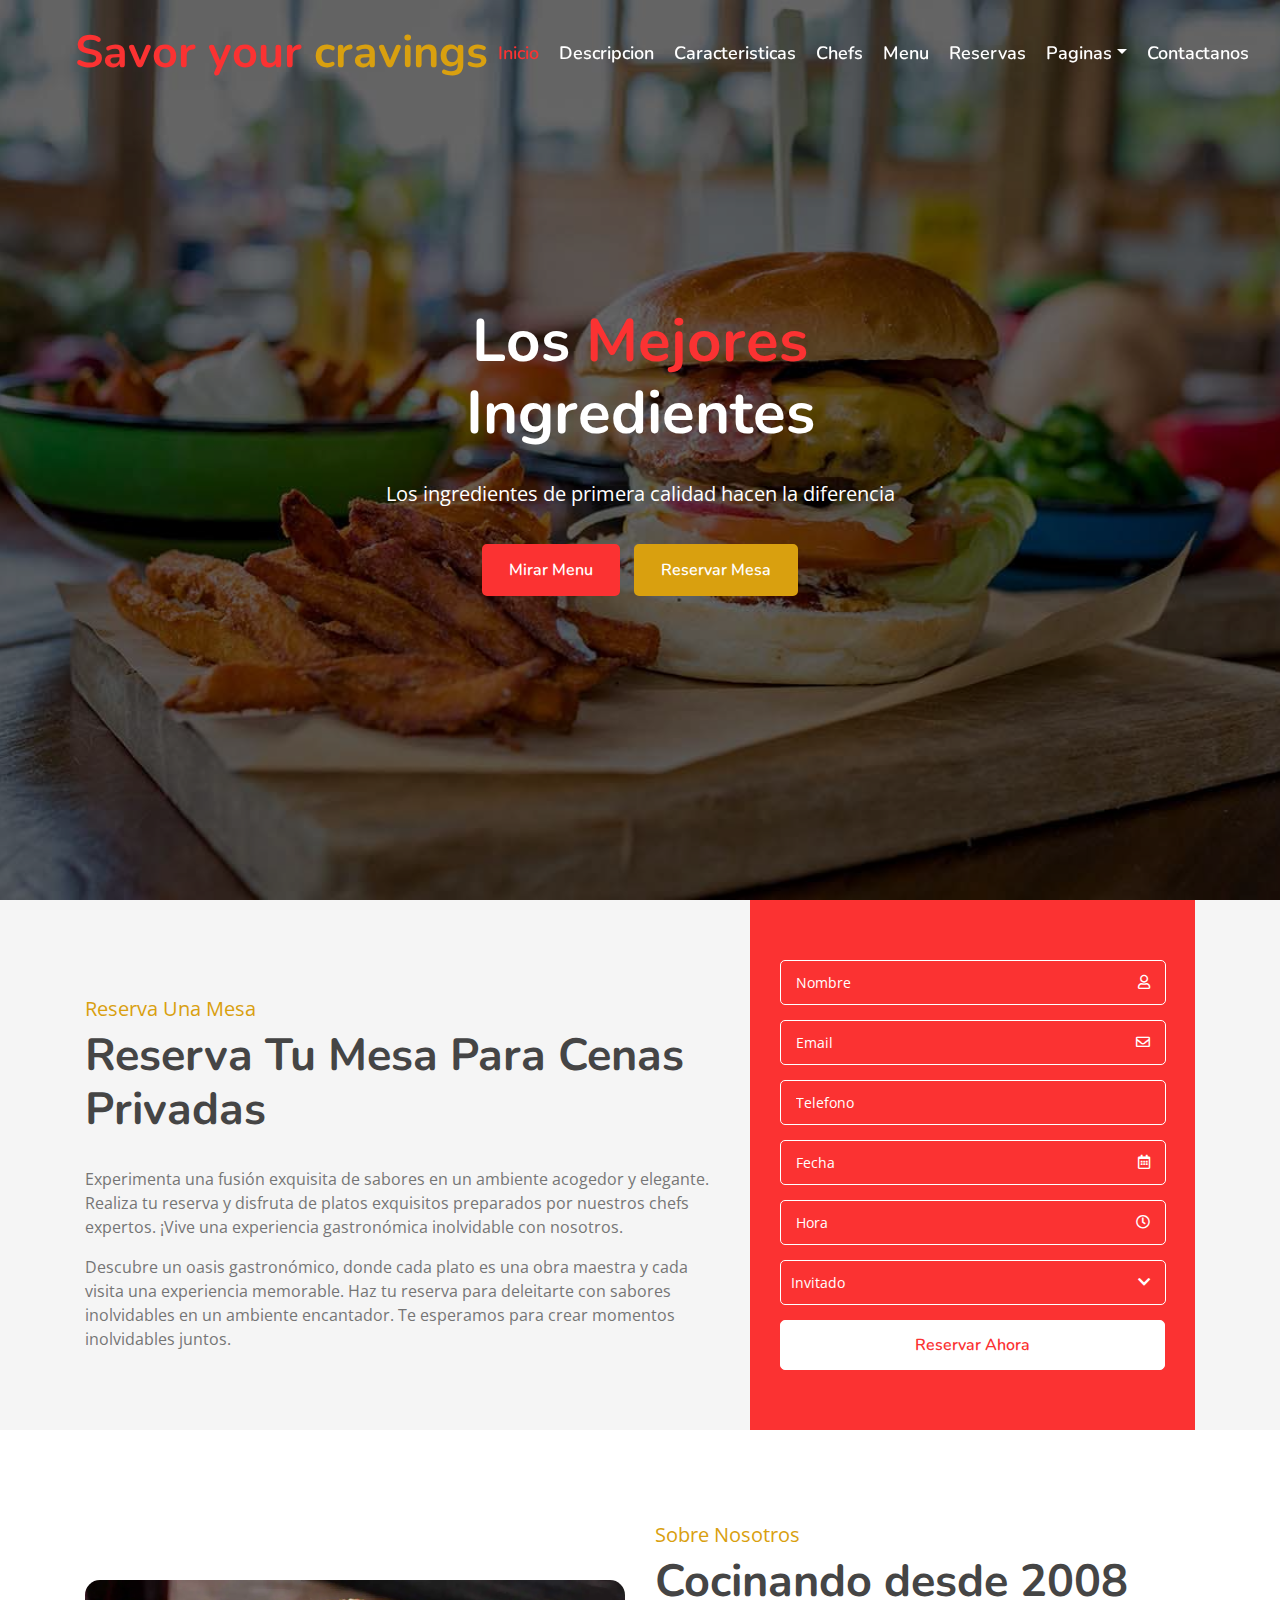
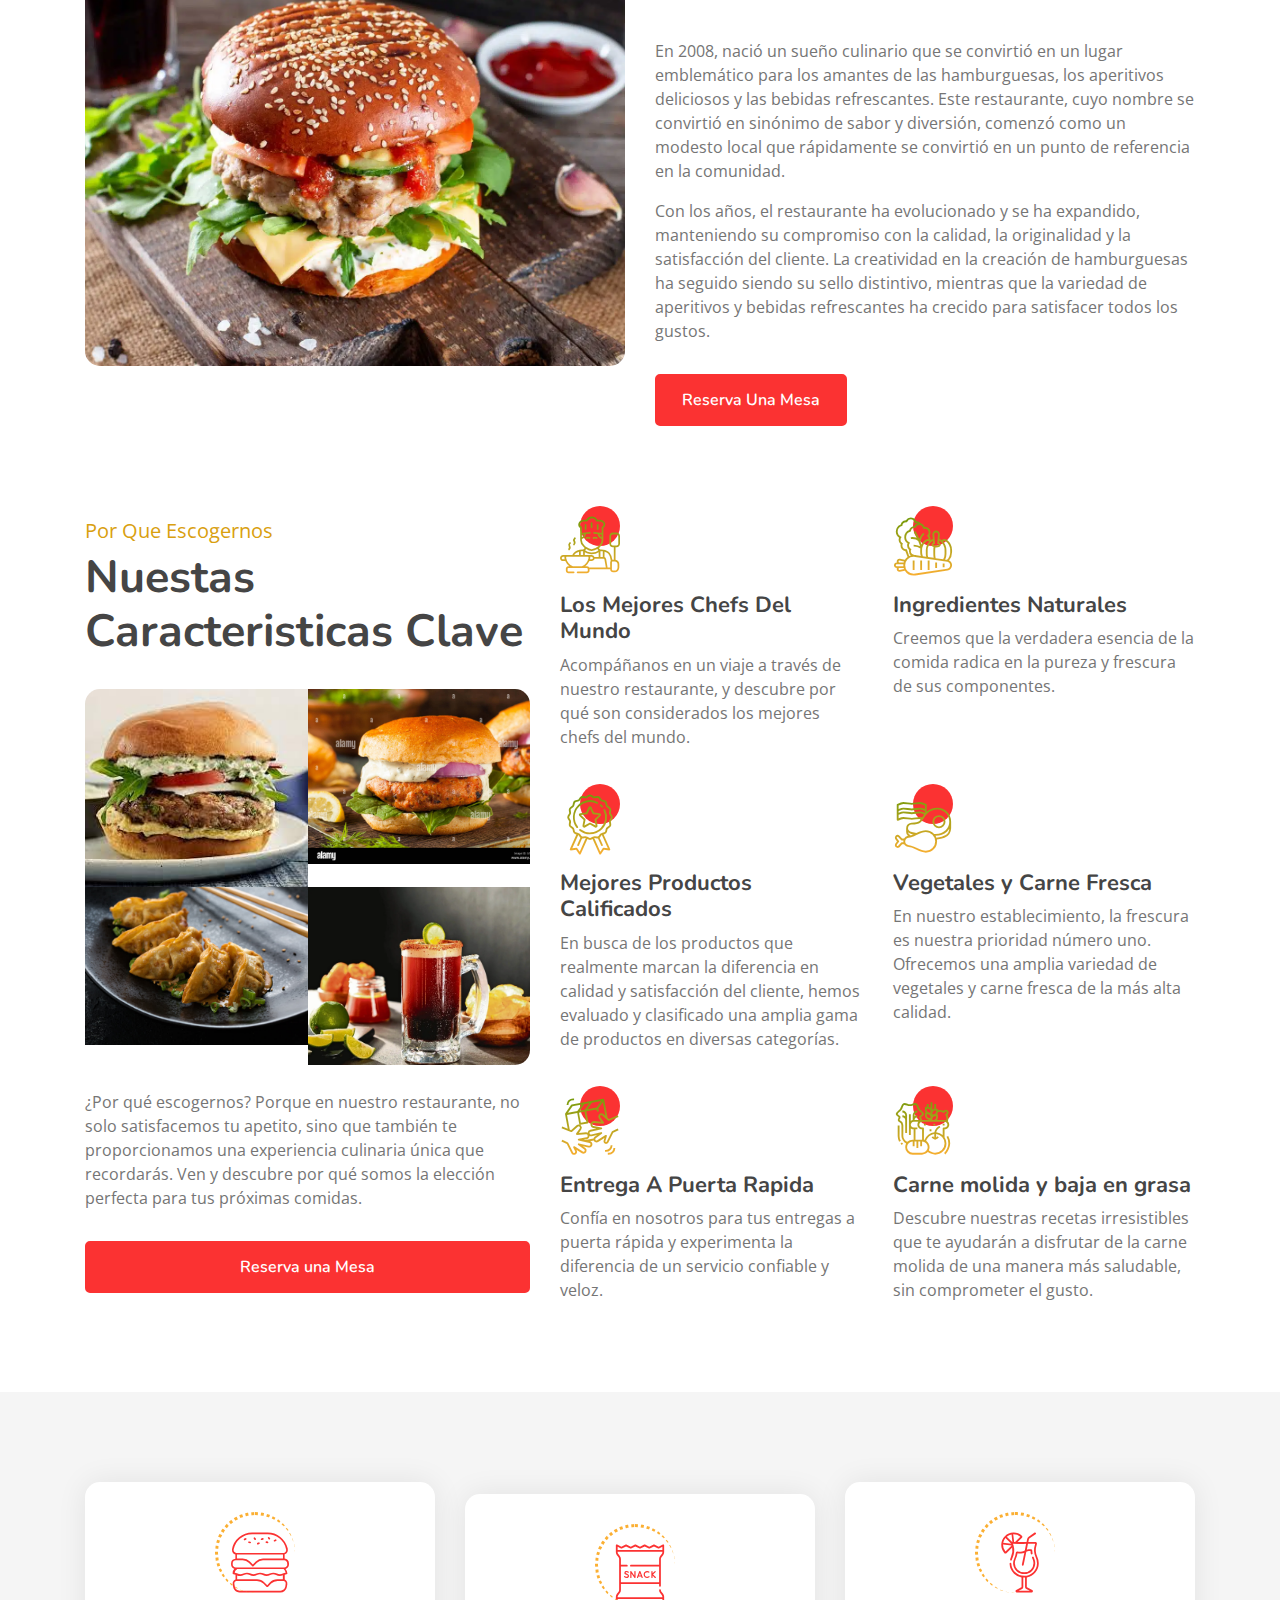
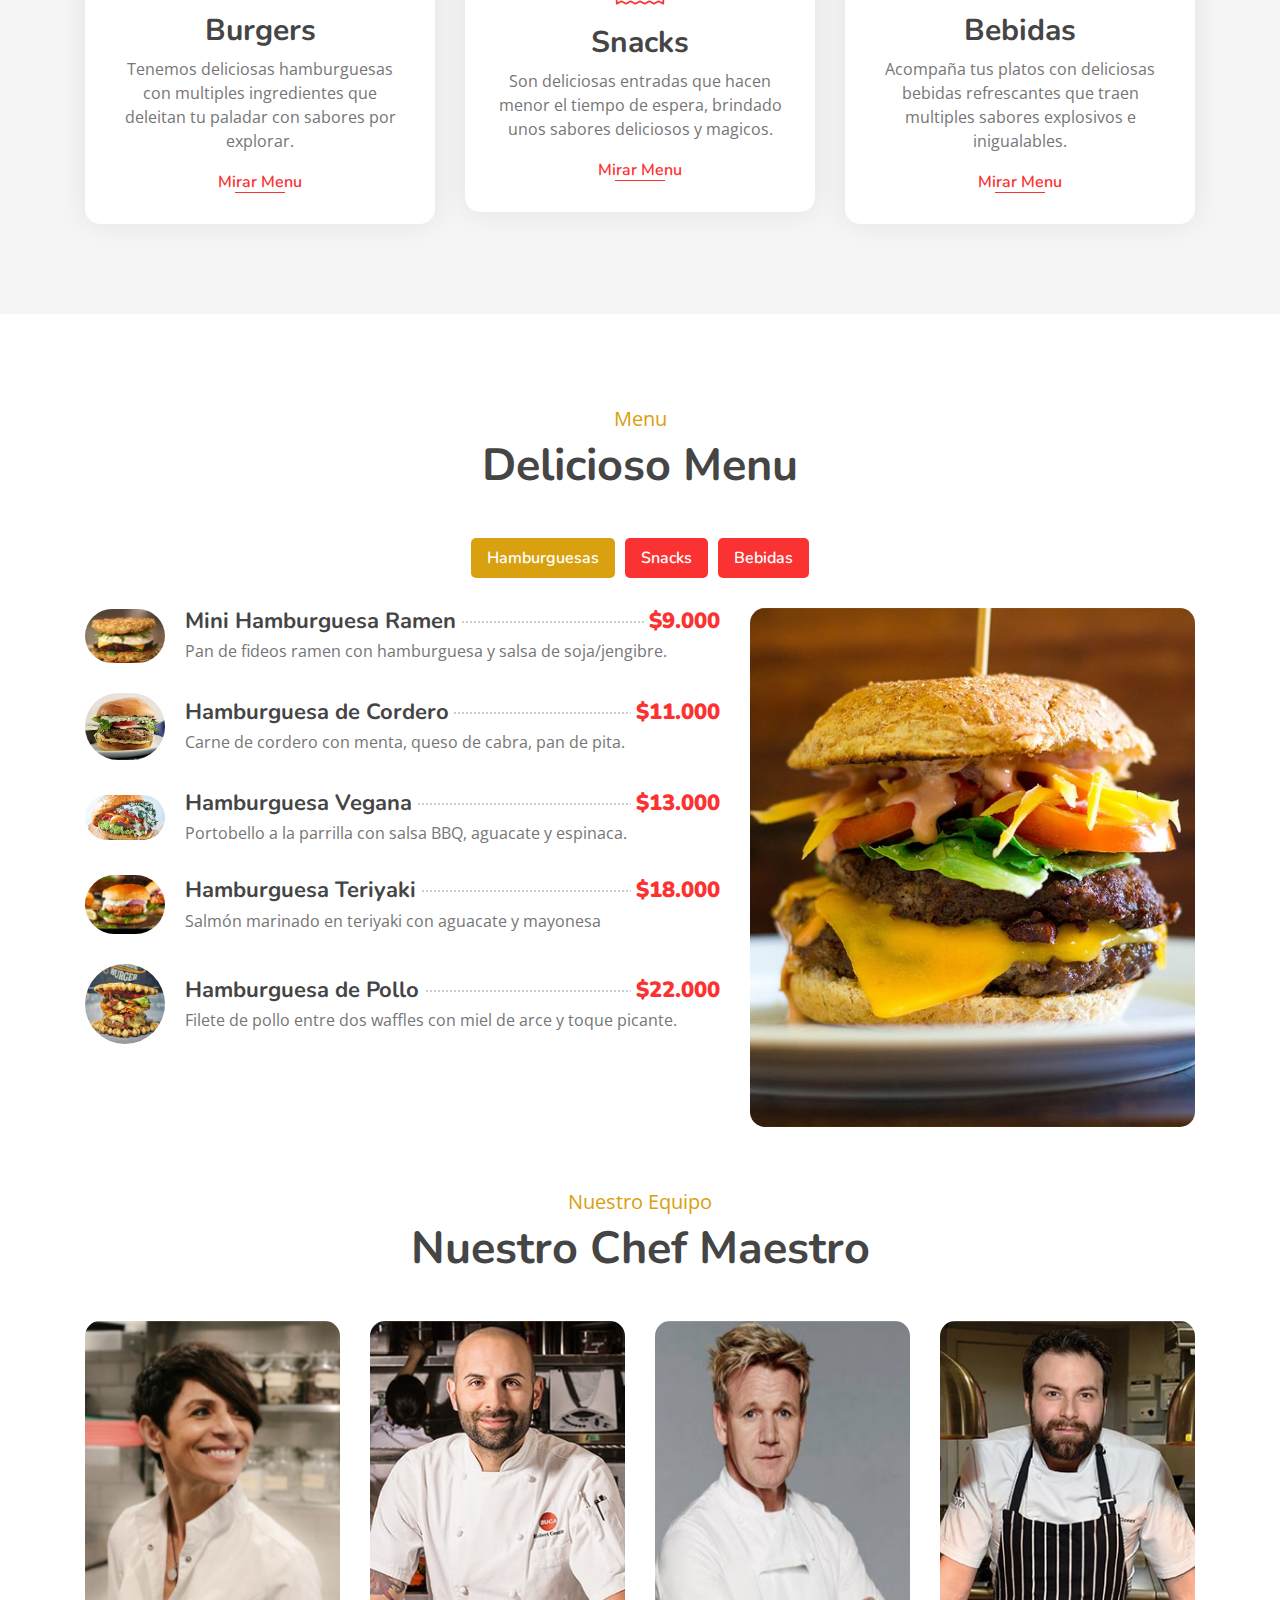
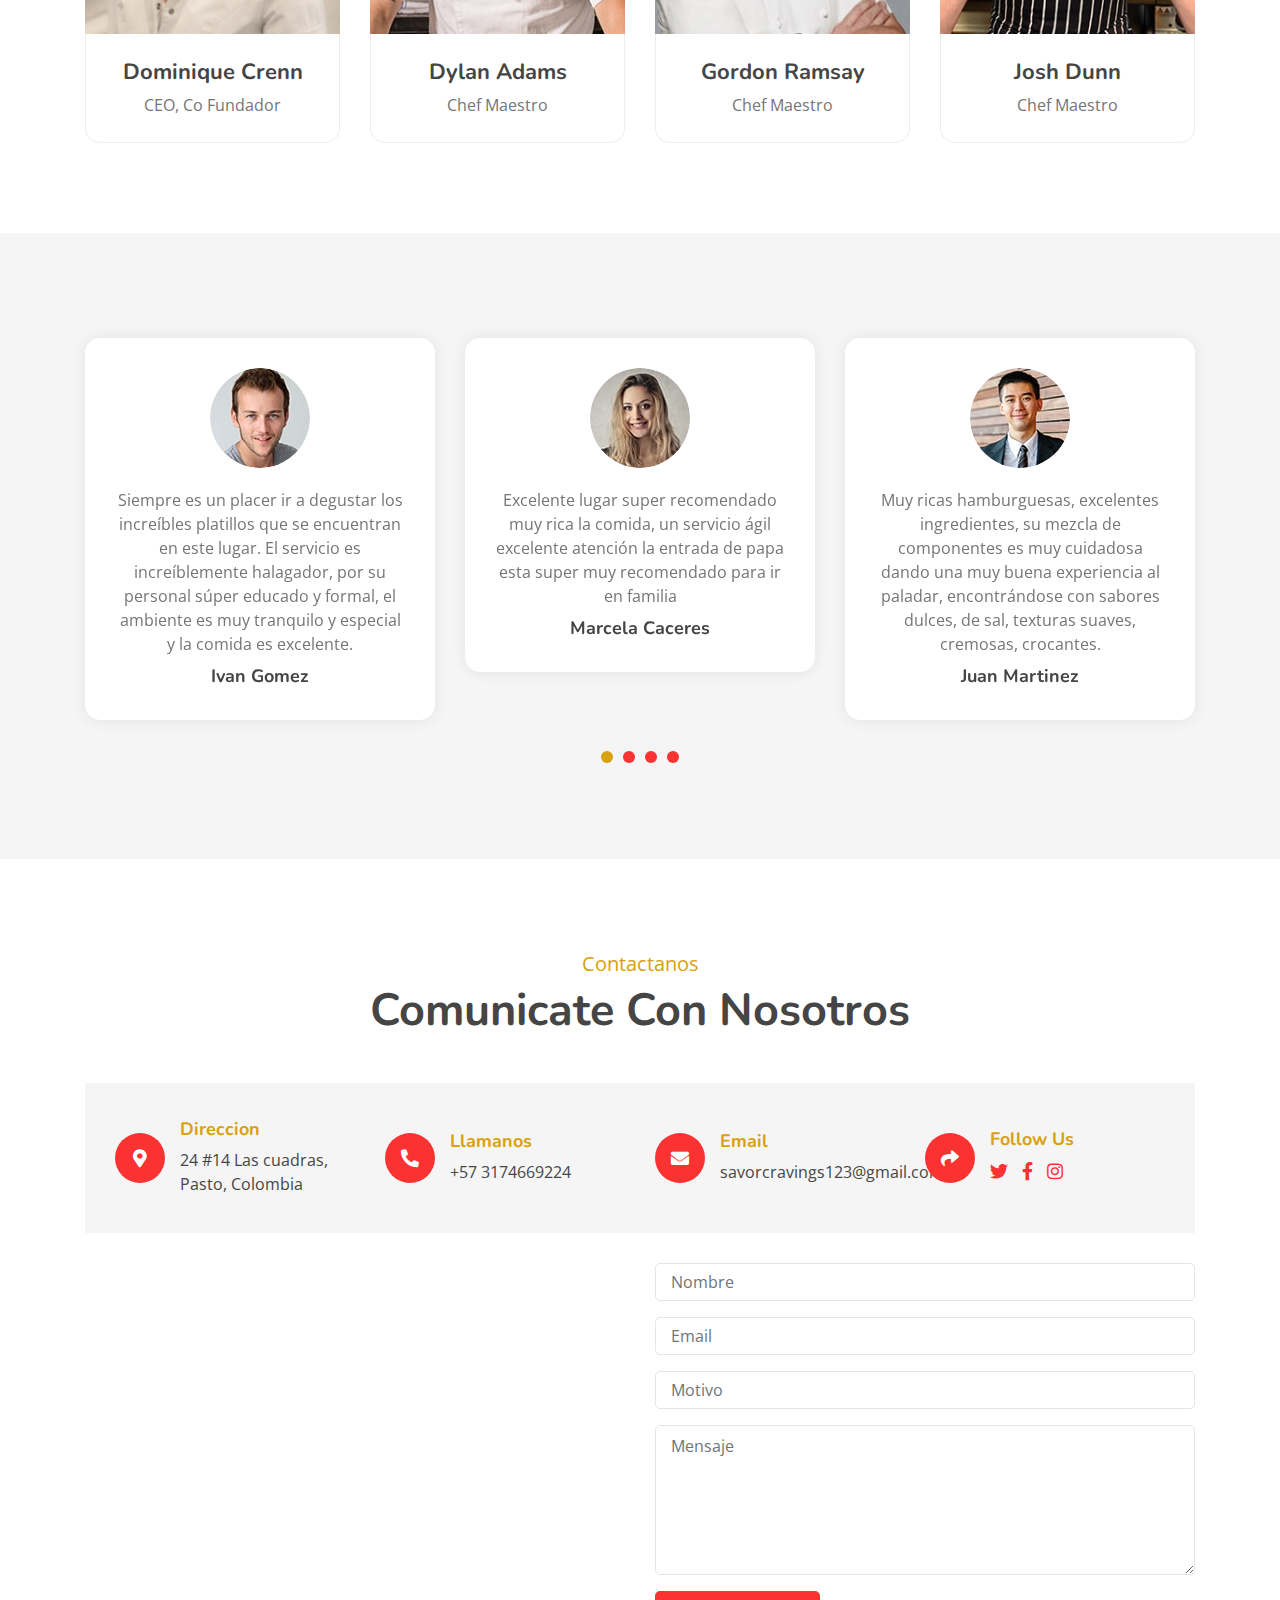
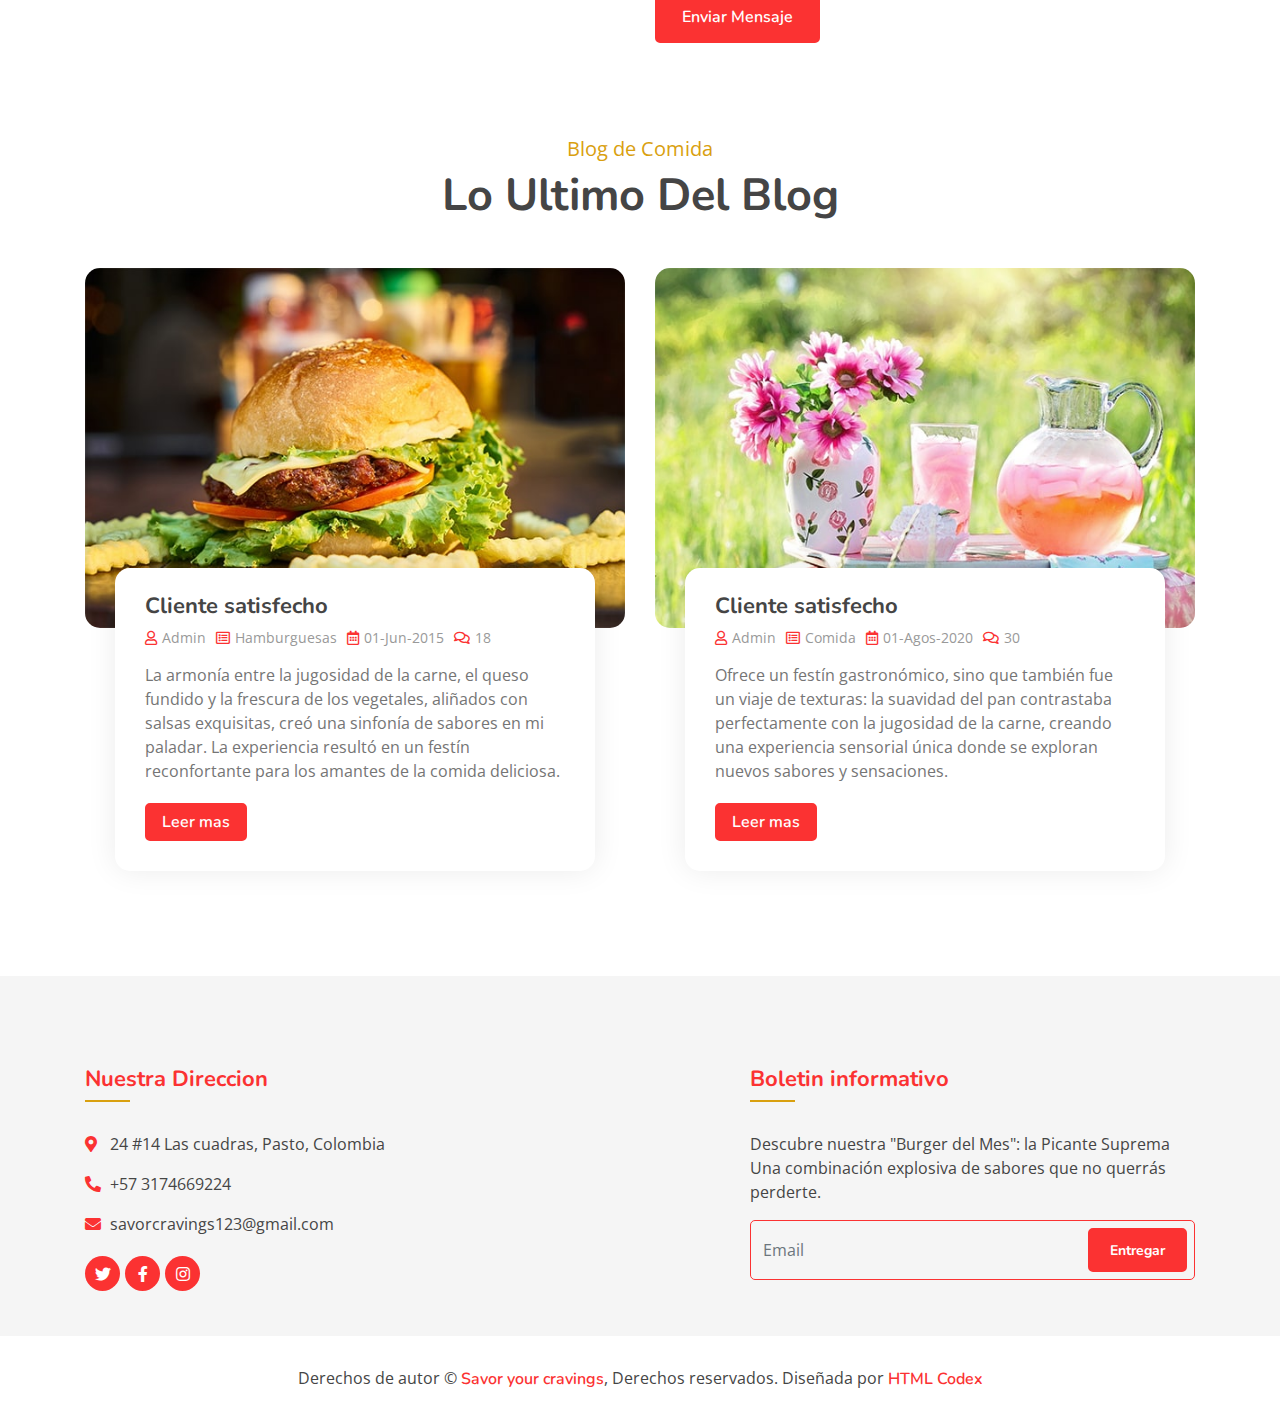
==== index.html @ 3f95ff40 "Se realizaron algunas correcciones en la pagina" ====
<!DOCTYPE html>
<html lang="en">
    <head>
        <meta charset="utf-8">
        <title>Savor your cravings</title>
        <meta content="width=device-width, initial-scale=1.0" name="viewport">
        <meta content="Free Website Template" name="keywords">
        <meta content="Free Website Template" name="description">

        <!-- Favicon -->
        <link href="img/favicon.ico" rel="icon">

        <!-- Google Font -->
        <link href="https://fonts.googleapis.com/css?family=Open+Sans:300,400|Nunito:600,700" rel="stylesheet"> 
        
        <!-- CSS Libraries -->
        <link href="https://stackpath.bootstrapcdn.com/bootstrap/4.4.1/css/bootstrap.min.css" rel="stylesheet">
        <link href="https://cdnjs.cloudflare.com/ajax/libs/font-awesome/5.10.0/css/all.min.css" rel="stylesheet">
        <link href="lib/animate/animate.min.css" rel="stylesheet">
        <link href="lib/owlcarousel/assets/owl.carousel.min.css" rel="stylesheet">
        <link href="lib/flaticon/font/flaticon.css" rel="stylesheet">
        <link href="lib/tempusdominus/css/tempusdominus-bootstrap-4.min.css" rel="stylesheet" />

        <!-- Template Stylesheet -->
        <link href="css/style.css" rel="stylesheet">
    </head>

    <body>
        <!-- Nav Bar Start -->
        <div class="navbar navbar-expand-lg bg-light navbar-light">
            <div class="container-fluid">
                <a href="index.html" class="navbar-brand">Savor your <span>cravings</span></a>
                <button type="button" class="navbar-toggler" data-toggle="collapse" data-target="#navbarCollapse">
                    <span class="navbar-toggler-icon"></span>
                </button>

                <div class="collapse navbar-collapse justify-content-between" id="navbarCollapse">
                    <div class="navbar-nav ml-auto">
                        <a href="index.html" class="nav-item nav-link active">Inicio</a>
                        <a href="about.html" class="nav-item nav-link">Descripcion</a>
                        <a href="feature.html" class="nav-item nav-link">Caracteristicas</a>
                        <a href="team.html" class="nav-item nav-link">Chefs</a>
                        <a href="menu.html" class="nav-item nav-link">Menu</a>
                        <a href="booking.html" class="nav-item nav-link">Reservas</a>
                        <div class="nav-item dropdown">
                            <a href="#" class="nav-link dropdown-toggle" data-toggle="dropdown">Paginas</a>
                            <div class="dropdown-menu">
                                <a href="blog.html" class="dropdown-item">Cuadricula del blog</a>
                                <a href="single.html" class="dropdown-item">Detalle del blog</a>
                            </div>
                        </div>
                        <a href="contact.html" class="nav-item nav-link">Contactanos</a>
                    </div>
                </div>
            </div>
        </div>
        <!-- Nav Bar End -->


        <!-- Carousel Start -->
        <div class="carousel">
            <div class="container-fluid">
                <div class="owl-carousel">
                    <div class="carousel-item">
                        <div class="carousel-img">
                            <img src="img/carousel-1.jpg" alt="Image">
                        </div>
                        <div class="carousel-text">
                            <h1>Los <span>Mejores</span> Ingredientes</h1>
                            <p>
                                Los ingredientes de primera calidad hacen la diferencia                            </p>
                            <div class="carousel-btn">
                                <a class="btn custom-btn" href="http://127.0.0.1:3000/Trabajo_Final/menu.html">Mirar Menu</a>
                                <a class="btn custom-btn" href="http://127.0.0.1:3000/Trabajo_Final/booking.html">Reservar Mesa</a>
                            </div>
                        </div>
                    </div>
                    <div class="carousel-item">
                        <div class="carousel-img">
                            <img src="img/carousel-2.jpg" alt="Image">
                        </div>
                        <div class="carousel-text">
                            <h1>Los Mejores <span>Chefs</span> del mundo</h1>
                            <p>
                                Explora el mundo de la alta cocina con los maestros culinarios más destacados a nivel mundial                            </p>
                            <div class="carousel-btn">
                                <a class="btn custom-btn" href="http://127.0.0.1:3000/Trabajo_Final/menu.html">Mirar Menu</a>
                                <a class="btn custom-btn" href="http://127.0.0.1:3000/Trabajo_Final/booking.html">Reservar Mesa</a>
                            </div>
                        </div>
                    </div>
                    <div class="carousel-item">
                        <div class="carousel-img">
                            <img src="img/carousel-3.jpg" alt="Image">
                        </div>
                        <div class="carousel-text">
                            <h1>La Entrega <span>Mas Rapida</span></h1>
                            <p>
                                Tu Comodidad es Nuestra Prioridad!                            </p>
                            <div class="carousel-btn">
                                <a class="btn custom-btn" href="http://127.0.0.1:3000/Trabajo_Final/menu.html">Mirar Menu</a>
                                <a class="btn custom-btn" href="http://127.0.0.1:3000/Trabajo_Final/booking.html">Reservar Mesa</a>
                            </div>
                        </div>
                    </div>
                </div>
            </div>
        </div>
        <!-- Carousel End -->
        
        
        <!-- Booking Start -->
        <div class="booking">
            <div class="container">
                <div class="row align-items-center">
                    <div class="col-lg-7">
                        <div class="booking-content">
                            <div class="section-header">
                                <p>Reserva Una Mesa</p>
                                <h2>Reserva Tu Mesa Para Cenas Privadas</h2>
                            </div>
                            <div class="about-text">
                                <p>
                                    Experimenta una fusión exquisita de sabores en un ambiente acogedor y elegante. Realiza tu reserva y disfruta de platos exquisitos preparados por nuestros chefs expertos. ¡Vive una experiencia gastronómica inolvidable con nosotros.
                                </p>
                                <p>
                                    Descubre un oasis gastronómico, donde cada plato es una obra maestra y cada visita una experiencia memorable. Haz tu reserva para deleitarte con sabores inolvidables en un ambiente encantador. Te esperamos para crear momentos inolvidables juntos.
                                </p>
                            </div>
                        </div>
                    </div>
                    <div class="col-lg-5">
                        <div class="booking-form">
                            <form>
                                <div class="control-group">
                                    <div class="input-group">
                                        <input type="text" class="form-control" placeholder="Nombre" required="required" />
                                        <div class="input-group-append">
                                            <div class="input-group-text"><i class="far fa-user"></i></div>
                                        </div>
                                    </div>
                                </div>
                                <div class="control-group">
                                    <div class="input-group">
                                        <input type="email" class="form-control" placeholder="Email" required="required" />
                                        <div class="input-group-append">
                                            <div class="input-group-text"><i class="far fa-envelope"></i></div>
                                        </div>
                                    </div>
                                </div>
                                <div class="control-group">
                                    <div class="input-group">
                                        <input type="text" class="form-control" placeholder="Telefono" required="required" />
                                        <div class="input-group-append">
                                            <div class="input-group-text"><i class="fa fa-Telefono-alt"></i></div>
                                        </div>
                                    </div>
                                </div>
                                <div class="control-group">
                                    <div class="input-group date" id="date" data-target-input="nearest">
                                        <input type="text" class="form-control datetimepicker-input" placeholder="Fecha" data-target="#date" data-toggle="datetimepicker"/>
                                        <div class="input-group-append" data-target="#date" data-toggle="datetimepicker">
                                            <div class="input-group-text"><i class="far fa-calendar-alt"></i></div>
                                        </div>
                                    </div>
                                </div>
                                <div class="control-group">
                                    <div class="input-group time" id="time" data-target-input="nearest">
                                        <input type="text" class="form-control datetimepicker-input" placeholder="Hora" data-target="#time" data-toggle="datetimepicker"/>
                                        <div class="input-group-append" data-target="#time" data-toggle="datetimepicker">
                                            <div class="input-group-text"><i class="far fa-clock"></i></div>
                                        </div>
                                    </div>
                                </div>
                                <div class="control-group">
                                    <div class="input-group">
                                        <select class="custom-select form-control">
                                            <option selected>Invitado</option>
                                            <option value="1">1 Invitado</option>
                                            <option value="2">2 Invitado</option>
                                            <option value="3">3 Invitado</option>
                                            <option value="4">4 Invitado</option>
                                            <option value="5">5 Invitado</option>
                                            <option value="6">6 Invitado</option>
                                            <option value="7">7 Invitado</option>
                                            <option value="8">8 Invitado</option>
                                            <option value="9">9 Invitado</option>
                                            <option value="10">10 Invitado</option>
                                        </select>
                                        <div class="input-group-append">
                                            <div class="input-group-text"><i class="fa fa-chevron-down"></i></div>
                                        </div>
                                    </div>
                                </div>
                                <div>
                                    <button class="btn custom-btn" type="Enviado">Reservar Ahora</button>
                                </div>
                            </form>
                        </div>
                    </div>
                </div>
            </div>
        </div>
        <!-- Booking End -->
        

        <!-- About Start -->
        <div class="about">
            <div class="container">
                <div class="row align-items-center">
                    <div class="col-lg-6">
                        <div class="about-img">
                            <img src="img/hamburguesas-caseras-receta.webp" alt="Image">
                        </div>
                    </div>
                    <div class="col-lg-6">
                        <div class="about-content">
                            <div class="section-header">
                                <p>Sobre Nosotros</p>
                                <h2>Cocinando desde 2008</h2>
                            </div>
                            <div class="about-text">
                                <p>
                                    En 2008, nació un sueño culinario que se convirtió en un lugar emblemático para los amantes de las hamburguesas, los aperitivos deliciosos y las bebidas refrescantes. Este restaurante, cuyo nombre se convirtió en sinónimo de sabor y diversión, comenzó como un modesto local que rápidamente se convirtió en un punto de referencia en la comunidad.
                                </p>
                                <p>
                                    Con los años, el restaurante ha evolucionado y se ha expandido, manteniendo su compromiso con la calidad, la originalidad y la satisfacción del cliente. La creatividad en la creación de hamburguesas ha seguido siendo su sello distintivo, mientras que la variedad de aperitivos y bebidas refrescantes ha crecido para satisfacer todos los gustos.
                                </p>
                                <a class="btn custom-btn" href="http://127.0.0.1:3000/Trabajo_Final/booking.html">Reserva Una Mesa</a>
                            </div>
                        </div>
                    </div>
                </div>
            </div>
        </div>
        <!-- About End -->
        
        
        <!-- Feature Start -->
        <div class="feature">
            <div class="container">
                <div class="row">
                    <div class="col-lg-5">
                        <div class="section-header">
                            <p>Por Que Escogernos</p>
                            <h2>Nuestas Caracteristicas Clave</h2>
                        </div>
                        <div class="feature-text">
                            <div class="feature-img">
                                <div class="row">
                                    <div class="col-6">
                                        <img src="img/descarga.jpg" alt="Image">
                                    </div>
                                    <div class="col-6">
                                        <img src="img/hamburguesa-de-salmon-casero-con-salsa-tartara-y-cebolla-g158xf.jpg" alt="Image">
                                    </div>
                                    <div class="col-6">
                                        <img src="img/dumpling-comida.jpg" alt="Image">
                                    </div>
                                    <div class="col-6">
                                        <img src="img/micgeladaron.webp" alt="Image">
                                    </div>
                                </div>
                            </div>
                            <p>
                                ¿Por qué escogernos? Porque en nuestro restaurante, no solo satisfacemos tu apetito, sino que también te proporcionamos una experiencia culinaria única que recordarás. Ven y descubre por qué somos la elección perfecta para tus próximas comidas.                            </p>
                            <a class="btn custom-btn" href="http://127.0.0.1:3000/Trabajo_Final/booking.html">Reserva una Mesa</a>
                        </div>
                    </div>
                    <div class="col-lg-7">
                        <div class="row">
                            <div class="col-sm-6">
                                <div class="feature-item">
                                    <i class="flaticon-cooking"></i>
                                    <h3>Los Mejores Chefs Del Mundo</h3>
                                    <p>
                                        Acompáñanos en un viaje a través de nuestro restaurante, y descubre por qué son considerados los mejores chefs del mundo.                                    </p>
                                </div>
                            </div>
                            <div class="col-sm-6">
                                <div class="feature-item">
                                    <i class="flaticon-vegetable"></i>
                                    <h3>Ingredientes Naturales</h3>
                                    <p>
                                  Creemos que la verdadera esencia de la comida radica en la pureza y frescura de sus componentes.                                    </p>
                                </div>
                            </div>
                        </div>
                        <div class="row">
                            <div class="col-sm-6">
                                <div class="feature-item">
                                    <i class="flaticon-medal"></i>
                                    <h3>Mejores Productos Calificados</h3>
                                    <p>
                                        En busca de los productos que realmente marcan la diferencia en calidad y satisfacción del cliente, hemos evaluado y clasificado una amplia gama de productos en diversas categorías.                                    </p>
                                </div>
                            </div>
                            <div class="col-sm-6">
                                <div class="feature-item">
                                    <i class="flaticon-meat"></i>
                                    <h3>Vegetales y Carne Fresca</h3>
                                    <p>
                                        En nuestro establecimiento, la frescura es nuestra prioridad número uno. Ofrecemos una amplia variedad de vegetales y carne fresca de la más alta calidad.                                    </p>
                                </div>
                            </div>
                        </div>
                        <div class="row">
                            <div class="col-sm-6">
                                <div class="feature-item">
                                    <i class="flaticon-courier"></i>
                                    <h3>Entrega A Puerta Rapida</h3>
                                    <p>
                                        Confía en nosotros para tus entregas a puerta rápida y experimenta la diferencia de un servicio confiable y veloz.                                    </p>
                                </div>
                            </div>
                            <div class="col-sm-6">
                                <div class="feature-item">
                                    <i class="flaticon-fruits-and-vegetables"></i>
                                    <h3>Carne molida y baja en grasa</h3>
                                    <p>
                                        Descubre nuestras recetas irresistibles que te ayudarán a disfrutar de la carne molida de una manera más saludable, sin comprometer el gusto.                                    </p>
                                </div>
                            </div>
                        </div>
                    </div>
                </div>
            </div>
        </div>
        <!-- Feature End -->
        
        
        <!-- Food Start -->
        <div class="food">
            <div class="container">
                <div class="row align-items-center">
                    <div class="col-md-4">
                        <div class="food-item">
                            <i class="flaticon-burger"></i>
                            <h2>Burgers</h2>
                            <p>
                                Tenemos deliciosas hamburguesas con multiples ingredientes que deleitan tu paladar con sabores por explorar. 
                            </p>
                            <a href="http://127.0.0.1:3000/Trabajo_Final/menu.html">Mirar Menu</a>
                        </div>
                    </div>
                    <div class="col-md-4">
                        <div class="food-item">
                            <i class="flaticon-snack"></i>
                            <h2>Snacks</h2>
                            <p>
                                Son deliciosas entradas que hacen menor el tiempo de espera, brindado unos sabores deliciosos y magicos. 
                            </p>
                            <a href="http://127.0.0.1:3000/Trabajo_Final/menu.html">Mirar Menu</a>
                        </div>
                    </div>
                    <div class="col-md-4">
                        <div class="food-item">
                            <i class="flaticon-cocktail"></i>
                            <h2>Bebidas</h2>
                            <p>
                                Acompaña tus platos con deliciosas bebidas refrescantes que traen multiples sabores explosivos e inigualables. 
                            </p>
                            <a href="http://127.0.0.1:3000/Trabajo_Final/menu.html">Mirar Menu</a>
                        </div>
                    </div>
                </div>
            </div>
        </div>
        <!-- Food End -->
        
        
        <!-- Menu Start -->
        <div class="menu">
            <div class="container">
                <div class="section-header text-center">
                    <p>Menu</p>
                    <h2>Delicioso Menu</h2>
                </div>
                <div class="menu-tab">
                    <ul class="nav nav-pills justify-content-center">
                        <li class="nav-item">
                            <a class="nav-link active" data-toggle="pill" href="#burgers">Hamburguesas</a>
                        </li>
                        <li class="nav-item">
                            <a class="nav-link" data-toggle="pill" href="#snacks">Snacks</a>
                        </li>
                        <li class="nav-item">
                            <a class="nav-link" data-toggle="pill" href="#beverages">Bebidas</a>
                        </li>
                    </ul>
                    <div class="tab-content">
                        <div id="burgers" class="container tab-pane active">
                            <div class="row">
                                <div class="col-lg-7 col-md-12">
                                    <div class="menu-item">
                                        <div class="menu-img">
                                            <img src="img/videoreceta_hamburguesarame-680x458.webp" alt="Image">
                                        </div>
                                        <div class="menu-text">
                                            <h3><span>Mini Hamburguesa Ramen</span> <strong>$9.000</strong></h3>
                                            <p>Pan de fideos ramen con hamburguesa y salsa de soja/jengibre.</p>
                                        </div>
                                    </div>
                                    <div class="menu-item">
                                        <div class="menu-img">
                                            <img src="img/descarga.jpg" alt="Image">
                                        </div>
                                        <div class="menu-text">
                                            <h3><span>Hamburguesa de Cordero</span> <strong>$11.000</strong></h3>
                                            <p>Carne de cordero con menta, queso de cabra, pan de pita.</p>
                                        </div>
                                    </div>
                                    <div class="menu-item">
                                        <div class="menu-img">
                                            <img src="img/vegana.jpg" alt="Image">
                                        </div>
                                        <div class="menu-text">
                                            <h3><span>Hamburguesa Vegana</span> <strong>$13.000</strong></h3>
                                            <p>Portobello a la parrilla con salsa BBQ, aguacate y espinaca.</p>
                                        </div>
                                    </div>
                                    <div class="menu-item">
                                        <div class="menu-img">
                                            <img src="img/hamburguesa-de-salmon-casero-con-salsa-tartara-y-cebolla-g158xf.jpg" alt="Image">
                                        </div>
                                        <div class="menu-text">
                                            <h3><span>Hamburguesa Teriyaki</span> <strong>$18.000</strong></h3>
                                            <p>Salmón marinado en teriyaki con aguacate y mayonesa</p>
                                        </div>
                                    </div>
                                    <div class="menu-item">
                                        <div class="menu-img">
                                            <img src="img/waffles.jpg" alt="Image">
                                        </div>
                                        <div class="menu-text">
                                            <h3><span>Hamburguesa de Pollo</span> <strong>$22.000</strong></h3>
                                            <p>Filete de pollo entre dos waffles con miel de arce y toque picante.</p>
                                        </div>
                                    </div>
                                </div>
                                <div class="col-lg-5 d-none d-lg-block">
                                    <img src="img/menu-burger-img.jpg" alt="Image">
                                </div>
                            </div>
                        </div>
                        <div id="snacks" class="container tab-pane fade">
                            <div class="row">
                                <div class="col-lg-7 col-md-12">
                                    <div class="menu-item">
                                        <div class="menu-img">
                                            <img src="img/palitos.webp" alt="Image">
                                        </div>
                                        <div class="menu-text">
                                            <h3><span>Palitos de Queso Crujientes</span> <strong>$15.000</strong></h3>
                                            <p>Palitos de queso cheddar empanizados y fritos, ideales para sumergir en salsa marinara o aderezo de tu elección.</p>
                                        </div>
                                    </div>
                                    <div class="menu-item">
                                        <div class="menu-img">
                                            <img src="img/dumpling-comida.jpg" alt="Image">
                                        </div>
                                        <div class="menu-text">
                                            <h3><span>Dumplings de Camarones</span> <strong>$35.000</strong></h3>
                                            <p>Envolturas de masa rellenas de camarones sazonados al vapor, servidas con una salsa de soja y jengibre.</p>
                                        </div>
                                    </div>
                                    <div class="menu-item">
                                        <div class="menu-img">
                                            <img src="img/tacos.jpg" alt="Image">
                                        </div>
                                        <div class="menu-text">
                                            <h3><span>Tacos de Pulled Pork</span> <strong>$20.000</strong></h3>
                                            <p>Tortillas de maíz rellenas con cerdo desmenuzadas lentamente cocidas en su jugo, acompañadas de una fresca ensalada de col y salsa BBQ.</p>
                                        </div>
                                    </div>
                                    <div class="menu-item">
                                        <div class="menu-img">
                                            <img src="img/tomates.avif" alt="Image">
                                        </div>
                                        <div class="menu-text">
                                            <h3><span>Bruschetta de Tomate</span> <strong>$30.000</strong></h3>
                                            <p>Rebanadas de pan tostado con tomate fresco, ajo, albahaca y un chorrito de aceite de oliva, una delicia italiana ideal como aperitivo.</p>
                                        </div>
                                    </div>
                                </div>
                                <div class="col-lg-5 d-none d-lg-block">
                                    <img src="img/menu-snack-img.jpg" alt="Image">
                                </div>
                            </div>
                        </div>
                        <div id="beverages" class="container tab-pane fade">
                            <div class="row">
                                <div class="col-lg-7 col-md-12">
                                    <div class="menu-item">
                                        <div class="menu-img">
                                            <img src="img/sandia.jpg" alt="Image">
                                        </div>
                                        <div class="menu-text">
                                            <h3><span>Mojito de Sandía</span> <strong>$7.000</strong></h3>
                                            <p>Mezcla de sandía, menta, limón, azúcar y ron blanco.</p>
                                        </div>
                                    </div>
                                    <div class="menu-item">
                                        <div class="menu-img">
                                            <img src="img/caffee.jpg" alt="Image">
                                        </div>
                                        <div class="menu-text">
                                            <h3><span>Café Espresso Doble</span> <strong>$9.000</strong></h3>
                                            <p>Doble trago de espresso en una taza pequeña.</p>
                                        </div>
                                    </div>
                                    <div class="menu-item">
                                        <div class="menu-img">
                                            <img src="img/micgeladaron.webp" alt="Image">
                                        </div>
                                        <div class="menu-text">
                                            <h3><span>Michelada Clásica</span> <strong>$15.000</strong></h3>
                                            <p>Cerveza con limón, salsa picante y sal.</p>
                                        </div>
                                    </div>
                                    <div class="menu-item">
                                        <div class="menu-img">
                                            <img src="img/Michelada de Mango (1).jpg" alt="Image">
                                        </div>
                                        <div class="menu-text">
                                            <h3><span>Michelada de Mango</span> <strong>$8.000</strong></h3>
                                            <p>Cerveza con mango, chile en polvo y picante.</p>
                                        </div>
                                    </div>
                                    <div class="menu-item">
                                        <div class="menu-img">
                                            <img src="img/clamato.jpg" alt="Image">
                                        </div>
                                        <div class="menu-text">
                                            <h3><span>Michelada de Clamato</span> <strong>$12.000</strong></h3>
                                            <p>Cerveza con Clamato, limón.</p>
                                        </div>
                                    </div>
                                </div>
                                <div class="col-lg-5 d-none d-lg-block">
                                    <img src="img/menu-beverage-img.jpg" alt="Image">
                                </div>
                            </div>
                        </div>
                    </div>
                </div>
            </div>
        </div>
        <!-- Menu End -->
        
        
        <!-- Team Start -->
        <div class="team">
            <div class="container">
                <div class="section-header text-center">
                    <p>Nuestro Equipo</p>
                    <h2>Nuestro Chef Maestro</h2>
                </div>
                <div class="row">
                    <div class="col-lg-3 col-md-6">
                        <div class="team-item">
                            <div class="team-img">
                                <img src="img/dominique-5-675x810.jpg" alt="Image">
                            </div>
                            <div class="team-text">
                                <h2>Dominique Crenn</h2>
                                <p>CEO, Co Fundador</p>
                            </div>
                        </div>
                    </div>
                    <div class="col-lg-3 col-md-6">
                        <div class="team-item">
                            <div class="team-img">
                                <img src="img/team-2.jpg" alt="Image">
                            </div>
                            <div class="team-text">
                                <h2>Dylan Adams</h2>
                                <p>Chef Maestro</p>
                            </div>
                        </div>
                    </div>
                    <div class="col-lg-3 col-md-6">
                        <div class="team-item">
                            <div class="team-img">
                                <img src="img/Gordon (2).jpg" alt="Image">
                            </div>
                            <div class="team-text">
                                <h2>Gordon Ramsay</h2>
                                <p>Chef Maestro</p>
                            </div>
                        </div>
                    </div>
                    <div class="col-lg-3 col-md-6">
                        <div class="team-item">
                            <div class="team-img">
                                <img src="img/team-4.jpg" alt="Image">
                            </div>
                            <div class="team-text">
                                <h2>Josh Dunn</h2>
                                <p>Chef Maestro</p>
                            </div>
                        </div>
                    </div>
                </div>
            </div>
        </div>
        <!-- Team End -->
        
        
        <!-- Testimonial Start -->
        <div class="testimonial">
            <div class="container">
                <div class="owl-carousel testimonials-carousel">
                    <div class="testimonial-item">
                        <div class="testimonial-img">
                            <img src="img/testimonial-1.jpg" alt="Image">
                        </div>
                        <p>
                            Excelente lugar super recomendado muy rica la comida, un servicio ágil excelente atención la entrada de papa esta super muy recomendado para ir en familia                        </p>
                        <h2>Marcela Caceres</h2>
                    </div>
                    <div class="testimonial-item">
                        <div class="testimonial-img">
                            <img src="img/testimonial-2.jpg" alt="Image">
                        </div>
                        <p>
                            Muy ricas hamburguesas, excelentes ingredientes, su mezcla de componentes es muy cuidadosa dando una muy buena experiencia al paladar, encontrándose con sabores dulces, de sal, texturas suaves, cremosas, crocantes.                        </p>
                        <h2>Juan Martinez</h2>
                    </div>
                    <div class="testimonial-item">
                        <div class="testimonial-img">
                            <img src="img/testimonial-3.jpg" alt="Image">
                        </div>
                        <p>
                            Me encuentro gratamente sorprendido por el excelente servicio, la buena comida pero sobre todo por los buenos precios, el lugar es agradable con muy buena música ambiente                        </p>
                        <h2>Cristina Sanchez</h2>
                    </div>
                    <div class="testimonial-item">
                        <div class="testimonial-img">
                            <img src="img/testimonial-4.jpg" alt="Image">
                        </div>
                        <p>
                            Siempre es un placer ir a degustar los increíbles platillos que se encuentran en este lugar. El servicio es increíblemente halagador, por su personal súper educado y formal, el ambiente es muy tranquilo y especial y la comida es excelente.                        </p>
                        <h2>Ivan Gomez</h2>
                    </div>
                </div>
            </div>
        </div>
        <!-- Testimonial End -->
        
        
        <!-- Contact Start -->
        <div class="contact">
            <div class="container">
                <div class="section-header text-center">
                    <p>Contactanos</p>
                    <h2>Comunicate Con Nosotros</h2>
                </div>
                <div class="row align-items-center contact-information">
                    <div class="col-md-6 col-lg-3">
                        <div class="contact-info">
                            <div class="contact-icon">
                                <i class="fa fa-map-marker-alt"></i>
                            </div>
                            <div class="contact-text">
                                <h3>Direccion</h3>
                                <p>24 #14 Las cuadras, Pasto, Colombia</p>
                            </div>
                        </div>
                    </div>
                    <div class="col-md-6 col-lg-3">
                        <div class="contact-info">
                            <div class="contact-icon">
                                <i class="fa fa-phone-alt"></i>
                            </div>
                            <div class="contact-text">
                                <h3>Llamanos</h3>
                                <p>+57 3174669224</p>
                            </div>
                        </div>
                    </div>
                    <div class="col-md-6 col-lg-3">
                        <div class="contact-info">
                            <div class="contact-icon">
                                <i class="fa fa-envelope"></i>
                            </div>
                            <div class="contact-text">
                                <h3>Email</h3>
                                <p>savorcravings123@gmail.com</p>
                            </div>
                        </div>
                    </div>
                    <div class="col-md-6 col-lg-3">
                        <div class="contact-info">
                            <div class="contact-icon">
                                <i class="fa fa-share"></i>
                            </div>
                            <div class="contact-text">
                                <h3>Follow Us</h3>
                                <div class="contact-social">
                                    <a href="https://twitter.com/savor_your_cra"><i class="fab fa-twitter"></i></a>
                                    <a href="https://www.facebook.com/profile.php?id=61553397871118"><i class="fab fa-facebook-f"></i></a>
                                    <a href="https://www.instagram.com/savoryourcravings/"><i class="fab fa-instagram"></i></a>
                                </div>
                            </div>
                        </div>
                    </div>
                </div>
                <div class="row contact-form">
                    <div class="col-md-6">
                        <iframe src="https://www.google.com/maps/d/u/0/embed?mid=1qm2ZS23M_ABABeQZ_RuK0YpkVXxnxbQ&ehbc=2E312F&noprof=1" frameborder="0" style="border:0;" allowfullscreen="" aria-hidden="false" tabindex="0"></iframe>
                    </div>
                    <div class="col-md-6">
                        <div id="success"></div>
                        <form name="sentMessage" id="contactForm" novalidate="novalidate">
                            <div class="control-group">
                                <input type="text" class="form-control" id="name" placeholder="Nombre" required="required" data-validation-required-message="Por favor escribe tu nombre" />
                                <p class="help-block text-danger"></p>
                            </div>
                            <div class="control-group">
                                <input type="email" class="form-control" id="email" placeholder="Email" required="required" data-validation-required-message="Por favor escribe tu email" />
                                <p class="help-block text-danger"></p>
                            </div>
                            <div class="control-group">
                                <input type="text" class="form-control" id="subject" placeholder="Motivo" required="required" data-validation-required-message="Por favor escribe el motivo" />
                                <p class="help-block text-danger"></p>
                            </div>
                            <div class="control-group">
                                <textarea class="form-control" id="message" placeholder="Mensaje" required="required" data-validation-required-message="Por favor escribe tu mensaje"></textarea>
                                <p class="help-block text-danger"></p>
                            </div>
                            <div>
                                <button class="btn custom-btn" type="submit" id="-webkit-background-clip">Enviar Mensaje</button>
                            </div>
                        </form>
                    </div>
                </div>
            </div>
        </div>
        <!-- Contact End -->


        <!-- Blog Start -->
        <div class="blog">
            <div class="container">
                <div class="section-header text-center">
                    <p>Blog de Comida</p>
                    <h2>Lo Ultimo Del Blog</h2>
                </div>
                <div class="row">
                    <div class="col-md-6">
                        <div class="blog-item">
                            <div class="blog-img">
                                <img src="img/blog-1.jpg" alt="Blog">
                            </div>
                            <div class="blog-content">
                                <h2 class="blog-title">Cliente satisfecho</h2>
                                <div class="blog-meta">
                                    <p><i class="far fa-user"></i>Admin</p>
                                    <p><i class="far fa-list-alt"></i>Hamburguesas</p>
                                    <p><i class="far fa-calendar-alt"></i>01-Jun-2015</p>
                                    <p><i class="far fa-comments"></i>18</p>
                                </div>
                                <div class="blog-text">
                                    <p>
                                        La armonía entre la jugosidad de la carne, el queso fundido y la frescura de los vegetales, aliñados con salsas exquisitas, creó una sinfonía de sabores en mi paladar. La experiencia resultó en un festín reconfortante para los amantes de la comida deliciosa.
                                    </p>
                                    <a class="btn custom-btn" href="http://127.0.0.1:3000/Trabajo_Final/blog.html">Leer mas</a>
                                </div>
                            </div>
                        </div>
                    </div>
                    <div class="col-md-6">
                        <div class="blog-item">
                            <div class="blog-img">
                                <img src="img/blog-2.jpg" alt="Blog">
                            </div>
                            <div class="blog-content">
                                <h2 class="blog-title">Cliente satisfecho</h2>
                                <div class="blog-meta">
                                    <p><i class="far fa-user"></i>Admin</p>
                                    <p><i class="far fa-list-alt"></i>Comida</p>
                                    <p><i class="far fa-calendar-alt"></i>01-Agos-2020</p>
                                    <p><i class="far fa-comments"></i>30</p>
                                </div>
                                <div class="blog-text">
                                    <p>
                                        Ofrece un festín gastronómico, sino que también fue un viaje de texturas: la suavidad del pan contrastaba perfectamente con la jugosidad de la carne, creando una experiencia sensorial única donde se exploran nuevos sabores y sensaciones.                                     </p>
                                    <a class="btn custom-btn" href="http://127.0.0.1:3000/Trabajo_Final/blog.html">Leer mas</a>
                                </div>
                            </div>
                        </div>
                    </div>
                </div>
            </div>
        </div>
        <!-- Blog End -->


        <!-- Footer Start -->
        <div class="footer">
            <div class="container">
                <div class="row">
                    <div class="col-lg-7">
                        <div class="row">
                            <div class="col-md-6">
                                <div class="footer-contact">
                                    <h2>Nuestra Direccion</h2>
                                    <p><i class="fa fa-map-marker-alt"></i>24 #14 Las cuadras, Pasto, Colombia</p>
                                    <p><i class="fa fa-phone-alt"></i>+57 3174669224</p>
                                    <p><i class="fa fa-envelope"></i>savorcravings123@gmail.com</p>
                                    <div class="footer-social">
                                        <a href="https://twitter.com/savor_your_cra"><i class="fab fa-twitter"></i></a>
                                        <a href="https://www.facebook.com/profile.php?id=61553397871118"><i class="fab fa-facebook-f"></i></a>
                                        <a href="https://www.instagram.com/savoryourcravings/"><i class="fab fa-instagram"></i></a>
                                    </div>
                                </div>
                            </div>
                            
                        </div>
                    </div>
                    <div class="col-lg-5">
                        <div class="footer-newsletter">
                            <h2>Boletin informativo</h2>
                            <p>
                                Descubre nuestra "Burger del Mes": la Picante Suprema Una combinación explosiva de sabores que no querrás perderte.
                            </p>
                            <div class="form">
                                <input class="form-control" placeholder="Email">
                                <button class="btn custom-btn">Entregar</button>
                            </div>
                        </div>
                    </div>
                </div>
            </div>
            <div class="copyright">
                <div class="container">
                    <p>Derechos de autor &copy; <a href="#">Savor your cravings</a>, Derechos reservados.</p>
                    <p>Diseñada por <a href="https://htmlcodex.com">HTML Codex</a></p>
                </div>
            </div>
        </div>
        <!-- Footer End -->

        <a href="#" class="back-to-top"><i class="fa fa-chevron-up"></i></a>

        <!-- JavaScript Libraries -->
        <script src="https://code.jquery.com/jquery-3.4.1.min.js"></script>
        <script src="https://stackpath.bootstrapcdn.com/bootstrap/4.4.1/js/bootstrap.bundle.min.js"></script>
        <script src="lib/easing/easing.min.js"></script>
        <script src="lib/owlcarousel/owl.carousel.min.js"></script>
        <script src="lib/tempusdominus/js/moment.min.js"></script>
        <script src="lib/tempusdominus/js/moment-timezone.min.js"></script>
        <script src="lib/tempusdominus/js/tempusdominus-bootstrap-4.min.js"></script>
        
        <!-- Contact Javascript File -->
        <script src="mail/jqBootstrapValidation.min.js"></script>
        <script src="mail/contact.js"></script>

        <!-- Template Javascript -->
        <script src="js/main.js"></script>
    </body>
</html>
---- lib/flaticon/font/flaticon.css ----
/*
  	Flaticon icon font: Flaticon
  	Creation date: 19/09/2020 16:59
  	*/

@font-face {
  font-family: "Flaticon";
  src: url("./Flaticon.eot");
  src: url("./Flaticon.eot?#iefix") format("embedded-opentype"),
       url("./Flaticon.woff2") format("woff2"),
       url("./Flaticon.woff") format("woff"),
       url("./Flaticon.ttf") format("truetype"),
       url("./Flaticon.svg#Flaticon") format("svg");
  font-weight: normal;
  font-style: normal;
}

@media screen and (-webkit-min-device-pixel-ratio:0) {
  @font-face {
    font-family: "Flaticon";
    src: url("./Flaticon.svg#Flaticon") format("svg");
  }
}

[class^="flaticon-"]:before, [class*=" flaticon-"]:before,
[class^="flaticon-"]:after, [class*=" flaticon-"]:after {   
  font-family: Flaticon;
        font-size: 20px;
font-style: normal;
margin-left: 20px;
}

.flaticon-burger:before { content: "\f100"; }
.flaticon-fast-food:before { content: "\f101"; }
.flaticon-snack:before { content: "\f102"; }
.flaticon-cocktail:before { content: "\f103"; }
.flaticon-vegetable:before { content: "\f104"; }
.flaticon-meat:before { content: "\f105"; }
.flaticon-medal:before { content: "\f106"; }
.flaticon-fruits-and-vegetables:before { content: "\f107"; }
.flaticon-cooking:before { content: "\f108"; }
.flaticon-courier:before { content: "\f109"; }
---- css/style.css ----
/*******************************/
/********* General CSS *********/
/*******************************/
body {
    color: #757575;
    background: #ffffff;
    font-family: 'open sans', sans-serif;
}

h1,
h2, 
h3, 
h4,
h5, 
h6 {
    color: #454545;
    font-family: 'Nunito', sans-serif;
}

a {
    font-family: 'Nunito', sans-serif;
    font-weight: 600;
    color: #fb3232;
    transition: .3s;
}

a:hover,
a:active,
a:focus {
    color: #d9a00f;
    outline: none;
    text-decoration: none;
}

.btn.custom-btn {
    padding: 12px 25px;
    font-family: 'Nunito', sans-serif;
    font-size: 16px;
    font-weight: 600;
    color: #ffffff;
    background: #fb3232;
    border: 2px solid #fb3232;;
    border-radius: 5px;
    transition: .5s;
}

.btn.custom-btn:hover {
    color: #fb3232;;
    background: transparent;
}

.btn.custom-btn:focus,
.form-control:focus,
.custom-select:focus {
    box-shadow: none;
}

.container-fluid {
    max-width: 1366px;
}

.back-to-top {
    position: fixed;
    display: none;
    background: #fb3232;
    width: 44px;
    height: 44px;
    text-align: center;
    line-height: 1;
    font-size: 22px;
    right: 15px;
    bottom: 15px;
    border-radius: 5px;
    transition: background 0.5s;
    z-index: 9;
}

.back-to-top i {
    color: #ffffff;
    padding-top: 10px;
}

.back-to-top:hover {
    background: #d9a00f;
}

[class^="flaticon-"]:before, [class*=" flaticon-"]:before,
[class^="flaticon-"]:after, [class*=" flaticon-"]:after {   
    font-size: inherit;
    margin-left: 0;
}


/**********************************/
/*********** Nav Bar CSS **********/
/**********************************/
.navbar {
    position: relative;
    transition: .5s;
    z-index: 999;
}

.navbar.nav-sticky {
    position: fixed;
    top: 0;
    width: 100%;
    box-shadow: 0 2px 5px rgba(0, 0, 0, .3);
}

.navbar .navbar-brand {
    margin: 0;
    color: #fb3232;
    font-size: 45px;
    line-height: 0px;
    font-weight: 700;
    font-family: 'Nunito', sans-serif;
    transition: .5s;
    
}

.navbar .navbar-brand span {
    color: #d9a00f;
}

.navbar .navbar-brand:hover {
    color: #fb3232;
}

.navbar .navbar-brand:hover span {
    color: #fb3232;
}

.navbar .navbar-brand img {
    max-width: 100%;
    max-height: 40px;
}

.navbar .dropdown-menu {
    margin-top: 0;
    border: 0;
    border-radius: 0;
    background: #f8f9fa;
}

@media (min-width: 992px) {
    .navbar {
        position: absolute;
        width: 100%;
        padding: 30px 60px;
        background: transparent !important;
        z-index: 9;
    }
    
    .navbar.nav-sticky {
        padding: 10px 60px;
        background: #ffffff !important;
    }
    
    .navbar .navbar-brand {
        color: #fb3232;
    }
    
    .navbar.nav-sticky .navbar-brand {
        color: #fb3232;
    }

    .navbar-light .navbar-nav .nav-link,
    .navbar-light .navbar-nav .nav-link:focus {
        padding: 10px 10px 8px 10px;
        font-family: 'Nunito', sans-serif;
        color: #ffffff;
        font-size: 18px;
        font-weight: 600;
    }
    
    .navbar-light.nav-sticky .navbar-nav .nav-link,
    .navbar-light.nav-sticky .navbar-nav .nav-link:focus {
        color: #666666;
    }

    .navbar-light .navbar-nav .nav-link:hover,
    .navbar-light .navbar-nav .nav-link.active {
        color: #fb3232;
    }
    
    .navbar-light.nav-sticky .navbar-nav .nav-link:hover,
    .navbar-light.nav-sticky .navbar-nav .nav-link.active {
        color: #fb3232;
    }
}

@media (max-width: 991.98px) {   
    .navbar {
        padding: 15px;
        background: #ffffff !important;
    }
    
    .navbar .navbar-brand {
        color: #fb3232;
    }
    
    .navbar .navbar-nav {
        margin-top: 15px;
    }
    
    .navbar a.nav-link {
        padding: 5px;
    }
    
    .navbar .dropdown-menu {
        box-shadow: none;
    }
}


/*******************************/
/********** Hero CSS ***********/
/*******************************/
.carousel {
    position: relative;
    width: 100%;
    height: 100vh;
    min-height: 400px;
    background: #ffffff;
}

.carousel .container-fluid {
    padding: 0;
}

.carousel .carousel-item {
    position: relative;
    width: 100%;
    height: 100vh;
    display: flex;
    align-items: center;
    justify-content: center;
    flex-direction: column;
}

.carousel .carousel-img {
    position: relative;
    width: 100%;
    height: 100%;
    text-align: right;
    overflow: hidden;
}

.carousel .carousel-img::after {
    position: absolute;
    content: "";
    top: 0;
    right: 0;
    bottom: 0;
    left: 0;
    background: rgba(0, 0, 0, 0.6);
    z-index: 1;
}

.carousel .carousel-img img {
    width: 100%;
    height: 100%;
    object-fit: cover;
}

.carousel .carousel-text {
    position: absolute;
    max-width: 700px;
    height: calc(100vh - 35px);
    display: flex;
    align-items: center;
    justify-content: center;
    flex-direction: column;
    z-index: 2;
}

.carousel .carousel-text h1 {
    text-align: center;
    color: #ffffff;
    font-size: 60px;
    font-weight: 700;
    margin-bottom: 30px;
}

.carousel .carousel-text h1 span {
    color: #fb3232;
}

.carousel .carousel-text p {
    color: #ffffff;
    text-align: center;
    font-size: 20px;
    margin-bottom: 35px;
}

.carousel .carousel-btn .btn:last-child {
    margin-left: 10px;
    background: #d9a00f;
    border-color: #d9a00f;
}

.carousel .carousel-btn .btn:last-child:hover {
    color: #d9a00f;
    background: transparent;
}

.carousel .animated {
    -webkit-animation-duration: 1s;
    animation-duration: 1s;
}

@media (max-width: 991.98px) {
    .carousel,
    .carousel .carousel-item,
    .carousel .carousel-text {
        height: calc(100vh - 105px);
    }
    
    .carousel .carousel-text h1 {
        font-size: 35px;
    }
    
    .carousel .carousel-text p {
        font-size: 16px;
    }
    
    .carousel .carousel-text .btn {
        padding: 12px 30px;
        font-size: 15px;
        letter-spacing: 0;
    }
}

@media (max-width: 767.98px) {
    .carousel,
    .carousel .carousel-item,
    .carousel .carousel-text {
        height: calc(100vh - 70px);
    }
    
    .carousel .carousel-text h1 {
        font-size: 30px;
    }
    
    .carousel .carousel-text .btn {
        padding: 10px 25px;
        font-size: 15px;
        letter-spacing: 0;
    }
}

@media (max-width: 575.98px) {
    .carousel .carousel-text h1 {
        font-size: 25px;
    }
    
    .carousel .carousel-text .btn {
        padding: 8px 20px;
        font-size: 14px;
        letter-spacing: 0;
    }
}


/*******************************/
/******* Page Header CSS *******/
/*******************************/
.page-header {
    position: relative;
    margin-bottom: 45px;
    padding: 150px 0 90px 0;
    text-align: center;
    background: linear-gradient(rgba(0, 0, 0, .5), rgba(0, 0, 0, .5)), url(../img/page-header.jpg);
    background-position: center;
    background-repeat: no-repeat;
    background-size: cover;
}

.page-header h2 {
    position: relative;
    color: #fb3232;;
    font-size: 60px;
    font-weight: 700;
}

.page-header a {
    position: relative;
    padding: 0 12px;
    font-size: 20px;
    text-transform: uppercase;
    color: #ffffff;
}

.page-header a:hover {
    color: #ffffff;
}

.page-header a::after {
    position: absolute;
    content: "/";
    width: 8px;
    height: 8px;
    top: -1px;
    right: -7px;
    text-align: center;
    color: #fb3232;
}

.page-header a:last-child::after {
    display: none;
}

@media (max-width: 767.98px) {
    .page-header h2 {
        font-size: 35px;
    }
    
    .page-header a {
        font-size: 18px;
    }
}


/*******************************/
/******* Section Header ********/
/*******************************/
.section-header {
    position: relative;
    margin-bottom: 45px;
}

.section-header p {
    color: #d9a00f;
    margin-bottom: 5px;
    position: relative;
    font-size: 20px;
}

.section-header h2 {
    margin: 0;
    position: relative;
    font-size: 45px;
    font-weight: 700;
}

@media (max-width: 991.98px) {
    .section-header h2 {
        font-size: 40px;
        font-weight: 600;
    }
}

@media (max-width: 767.98px) {
    .section-header h2 {
        font-size: 35px;
        font-weight: 600;
    }
}

@media (max-width: 575.98px) {
    .section-header h2 {
        font-size: 30px;
        font-weight: 600;
    }
}


/*******************************/
/********* Booking CSS *********/
/*******************************/
.booking {
    position: relative;
    width: 100%;
    margin-bottom: 45px;
    background: rgba(0, 0, 0, .04);
}

.booking .booking-content {
    padding: 45px 0 15px 0;
}

.booking .booking-content .section-header {
    margin-bottom: 30px;
}

.booking .booking-form {
    padding: 60px 30px;
    background: #fb3232;
}

.booking .booking-form .control-group {
    margin-bottom: 15px;
}

.booking .booking-form .input-group-text {
    position: absolute;
    padding: 0;
    border: none;
    background: none;
    top: 15px;
    right: 15px;
    color: #ffffff;
    font-size: 14px;
}

.booking .booking-form .form-control {
    height: 45px;
    font-size: 14px;
    color: #ffffff;
    padding: 0 15px;
    border-radius: 5px !important;
    border: 1px solid #ffffff;
    background: transparent;
}

.booking .booking-form select.form-control {
    padding: 0 10px;
}

.booking .booking-form .form-control::placeholder {
    color: #ffffff;
    opacity: 1;
}

.booking .booking-form .form-control:-ms-input-placeholder,
.booking .booking-form .form-control::-ms-input-placeholder {
    color: #ffffff;
}

.booking .booking-form .input-group [data-toggle="datetimepicker"] {
    cursor: default;
}

.booking .booking-form .btn.custom-btn {
    width: 100%;
    color: #fb3232;
    background: #ffffff;
    border: 1px solid #ffffff;
}

.booking .booking-form .btn.custom-btn:hover {
    color: #ffffff;
    background: transparent;
}


/*******************************/
/********** Menu CSS ***********/
/*******************************/
.food {
    position: relative;
    width: 100%;
    padding: 90px 0 60px 0;
    margin: 45px 0;
    background: rgba(0, 0, 0, .04);
}

.food .food-item {
    position: relative;
    width: 100%;
    margin-bottom: 30px;
    padding: 50px 30px 30px;
    text-align: center;
    background: #ffffff;
    border-radius: 15px;
    box-shadow: 0 0 30px rgba(0, 0, 0, .08);
    transition: .3s;
}

.food .food-item:hover {
    box-shadow: none;
}

.food .food-item i {
    position: relative;
    display: inline-block;
    color: #fb3232;
    font-size: 60px;
    line-height: 60px;
    margin-bottom: 20px;
    transition: .3s;
}

.food .food-item:hover i {
    color: #d9a00f;
}

.food .food-item i::after {
    position: absolute;
    content: "";
    width: calc(100% + 20px);
    height: calc(100% + 20px);
    top: -20px;
    left: -15px;
    border: 3px dotted #fbaf32;
    border-right: transparent;
    border-bottom: transparent;
    border-radius: 100px;
    transition: .3s;
}

.food .food-item:hover i::after {
    border: 3px dotted #d9a00f;
    border-right: transparent;
    border-bottom: transparent;
}

.food .food-item h2 {
    font-size: 30px;
    font-weight: 700;
}

.food .food-item a {
    position: relative;
    font-size: 16px;
}

.food .food-item a::after {
    position: absolute;
    content: "";
    width: 50px;
    height: 1px;
    bottom: 0;
    left: calc(50% - 25px);
    background: #fb3232;
    transition: .3s;
}

.food .food-item a:hover::after {
    width: 100%;
    left: 0;
    background: #d9a00f;
}



/*******************************/
/********** About CSS **********/
/*******************************/
.about {
    position: relative;
    width: 100%;
    padding: 45px 0;
}

.about .section-header {
    margin-bottom: 30px;
    margin-left: 0;
}

.about .about-img {
    position: relative;
}

.about .about-img img {
    position: relative;
    width: 100%;
    border-radius: 15px;
}

.about .btn-play {
    position: absolute;
    z-index: 1;
    top: 50%;
    left: 50%;
    transform: translateX(-50%) translateY(-50%);
    box-sizing: content-box;
    display: block;
    width: 32px;
    height: 44px;
    border-radius: 50%;
    border: none;
    outline: none;
    padding: 18px 20px 18px 28px;
}

.about .btn-play:before {
    content: "";
    position: absolute;
    z-index: 0;
    left: 50%;
    top: 50%;
    transform: translateX(-50%) translateY(-50%);
    display: block;
    width: 100px;
    height: 100px;
    background: #fb3232;
    border-radius: 50%;
    animation: pulse-border 1500ms ease-out infinite;
}

.about .btn-play:after {
    content: "";
    position: absolute;
    z-index: 1;
    left: 50%;
    top: 50%;
    transform: translateX(-50%) translateY(-50%);
    display: block;
    width: 100px;
    height: 100px;
    background: #fb3232;
    border-radius: 50%;
    transition: all 200ms;
}

.about .btn-play img {
    position: relative;
    z-index: 3;
    max-width: 100%;
    width: auto;
    height: auto;
}

.about .btn-play span {
    display: block;
    position: relative;
    z-index: 3;
    width: 0;
    height: 0;
    border-left: 32px solid #ffffff;
    border-top: 22px solid transparent;
    border-bottom: 22px solid transparent;
}

@keyframes pulse-border {
  0% {
    transform: translateX(-50%) translateY(-50%) translateZ(0) scale(1);
    opacity: 1;
  }
  100% {
    transform: translateX(-50%) translateY(-50%) translateZ(0) scale(1.5);
    opacity: 0;
  }
}

#videoModal {
    padding-left: 17px;
}

#videoModal .modal-dialog {
    position: relative;
    max-width: 800px;
    margin: 60px auto 0 auto;
}

#videoModal .modal-body {
    position: relative;
    padding: 0px;
}

#videoModal .close {
    position: absolute;
    width: 30px;
    height: 30px;
    right: 0px;
    top: -30px;
    z-index: 999;
    font-size: 30px;
    font-weight: normal;
    color: #ffffff;
    background: #000000;
    opacity: 1;
}

.about .about-content {
    position: relative;
}

.about .about-text p {
    font-size: 16px;
}

.about .about-text a.btn {
    position: relative;
    margin-top: 15px;
}

@media (max-width: 991.98px) {
    .about .about-img {
        margin-bottom: 30px;
    }
}


/*******************************/
/********* Feature CSS *********/
/*******************************/
.feature {
    position: relative;
    width: 100%;
    padding: 45px 0 0 0;
}

.feature .section-header {
    margin-bottom: 30px;
}

.feature .feature-text {
    position: relative;
    width: 100%;
}

.feature .feature-img {
    border-radius: 15px;
    margin-bottom: 25px;
    overflow: hidden;
}

.feature .feature-img .col-6,
.feature .feature-img .col-12 {
    padding: 0;
    overflow: hidden;
}

.feature .feature-img img {
    width: 100%;
    transition: .3s;
}

.feature .feature-img img:hover {
    transform: scale(1.1);
}

.feature .feature-text .btn {
    width: 100%;
    margin-top: 15px;
    margin-bottom: 45px;
}

.feature .feature-item {
    width: 100%;
    margin-bottom: 45px;
}

.feature .feature-item i {
    position: relative;
    display: block;
    color: #d9a00f;
    font-size: 60px;
    line-height: 60px;
    margin-bottom: 15px;
    background-image: linear-gradient(#719a0a, #fbaf32);
    -webkit-background-clip: text;
    -webkit-text-fill-color: transparent;
}

.feature .feature-item i::after {
    position: absolute;
    content: "";
    width: 40px;
    height: 40px;
    top: -10px;
    left: 20px;
    background: #fb3232;
    border-radius: 30px;
    z-index: -1;
}

.feature .feature-item h3 {
    font-size: 22px;
    font-weight: 700;
}


/*******************************/
/*********** Menu CSS **********/
/*******************************/
.menu {
    position: relative;
    padding: 45px 0 15px 0;
}

.menu .menu-tab {
    position: relative;
}

.menu .menu-tab img {
    max-width: 100%;
    border-radius: 15px;
}

.menu .menu-tab .nav.nav-pills .nav-link {
    color: #ffffff;
    background: #fb3232;
    border-radius: 5px;
    margin: 0 5px;
}

.menu .menu-tab .nav.nav-pills .nav-link:hover,
.menu .menu-tab .nav.nav-pills .nav-link.active {
    color: #ffffff;
    background: #d9a00f;
}

.menu .menu-tab .tab-content {
    padding: 30px 0 0 0;
    background: transparent;
}

.menu .menu-tab .tab-content .container {
    padding: 0;
}

.menu .menu-item {
    position: relative;
    margin-bottom: 30px;
    display: flex;
    align-items: center;
}

.menu .menu-img {
    width: 80px;
    margin-right: 20px;
}

.menu .menu-img img {
    width: 100%;
    border-radius: 100px;
}

.menu .menu-text {
    width: calc(100% - 100px);
}

.menu .menu-text h3 {
    position: relative;
    display: block;
    font-size: 22px;
    font-weight: 700;
}

.menu .menu-text h3::after {
    position: absolute;
    content: "";
    width: 100%;
    height: 0;
    top: 13px;
    left: 0;
    border-top: 2px dotted #cccccc;
    z-index: -1;
}

.menu .menu-text h3 span {
    display: inline-block;
    float: left;
    padding-right: 5px;
    background: #ffffff;
}

.menu .menu-text h3 strong {
    display: inline-block;
    float: right;
    padding-left: 5px;
    color: #fb3232;
    background: #ffffff;
}

.menu .menu-text p {
    position: relative;
    margin: 5px 0 0 0;
    float: left;
    display: block;
}

@media(max-width: 575.98px) {
    .menu .menu-text p,
    .menu .menu-text h3,
    .menu .menu-text h3 span,
    .menu .menu-text h3 strong {
        display: block;
        float: none;
        padding: 0;
        margin: 0;
    }
    
    .menu .menu-text h3 {
        font-size: 18px;
        margin-bottom: 0;
    }
    
    .menu .menu-text h3 span {
        margin-bottom: 3px;
    }
    
    .menu .menu-text h3::after {
        display: none;
    }
}


/*******************************/
/*********** Team CSS **********/
/*******************************/
.team {
    position: relative;
    width: 100%;
    padding: 45px 0 15px 0;
}

.team .team-item {
    position: relative;
    margin-bottom: 30px;
    background: #ffffff;
}

.team .team-img {
    position: relative;
    border-radius: 15px 15px 0 0;
    overflow: hidden;
}

.team .team-img img {
    position: relative;
    width: 100%;
    margin-top: 15px;
    transform: scale(1.1);
    transition: .3s;
}

.team .team-item:hover img {
    margin-top: 0;
    margin-bottom: 15px;
}

.team .team-social {
    position: absolute;
    width: 100%;
    height: 100%;
    top: 0;
    left: 0;
    display: flex;
    align-items: center;
    justify-content: center;
    transition: .5s;
}

.team .team-social a {
    position: relative;
    margin: 0 3px;
    margin-top: 100px;
    width: 40px;
    height: 40px;
    display: flex;
    align-items: center;
    justify-content: center;
    border-radius: 40px;
    font-size: 16px;
    color: #ffffff;
    background: #fb3232;
    opacity: 0;
}

.team .team-social a:hover {
    color: #ffffff;
    background: #d9a00f;
}

.team .team-item:hover .team-social {
    background: rgba(256, 256, 256, .5);
}

.team .team-item:hover .team-social a:first-child {
    opacity: 1;
    margin-top: 0;
    transition: .3s 0s;
}

.team .team-item:hover .team-social a:nth-child(2) {
    opacity: 1;
    margin-top: 0;
    transition: .3s .1s;
}

.team .team-item:hover .team-social a:nth-child(3) {
    opacity: 1;
    margin-top: 0;
    transition: .3s .2s;
}

.team .team-item:hover .team-social a:nth-child(4) {
    opacity: 1;
    margin-top: 0;
    transition: .3s .3s;
}

.team .team-text {
    position: relative;
    padding: 25px 15px;
    text-align: center;
    background: #ffffff;
    border: 1px solid rgba(0, 0, 0, .07);
    border-top: none;
    border-radius: 0 0 15px 15px;
}

.team .team-text h2 {
    font-size: 22px;
    font-weight: 700;
}

.team .team-text p {
    margin: 0;
    font-size: 16px;
}


/*******************************/
/******* Testimonial CSS *******/
/*******************************/
.testimonial {
    position: relative;
    width: 100%;
    padding: 90px 0;
    margin: 45px 0;
    background: rgba(0, 0, 0, .04);
}

.testimonial .testimonials-carousel {
    position: relative;
    width: calc(100% + 30px);
    margin: 0 -15px;
}

.testimonial .testimonial-item {
    position: relative;
    margin: 15px;
    padding: 30px;
    display: flex;
    align-items: center;
    justify-content: center;
    flex-direction: column;
    background: #ffffff;
    border-radius: 15px;
    box-shadow: 0 0 15px rgba(0, 0, 0, .08);
    transition: .3s;
    overflow: hidden;
}

.testimonial .testimonial-item:hover {
    box-shadow: none;
}

.testimonial .testimonial-img {
    position: relative;
    width: 100px;
    border-radius: 100px;
    margin-bottom: 20px;
    overflow: hidden;
}

.testimonial .testimonial-img img {
    width: 100%;
    border-radius: 100px;
}

.testimonial .testimonial-item p {
    text-align: center;
    margin-bottom: 10px;
}

.testimonial .testimonial-item h2 {
    position: relative;
    font-size: 18px;
    font-weight: 700;
    margin-bottom: 2px;
}

.testimonial .testimonial-item h3 {
    color: #999999;
    font-size: 16px;
    font-weight: 600;
    margin: 0;
}

.testimonial .owl-dots {
    margin-top: 10px;
    text-align: center;
}

.testimonial .owl-dot {
    display: inline-block;
    margin: 0 5px;
    width: 12px;
    height: 12px;
    border-radius: 50%;
    background: #fb3232;
}

.testimonial .owl-dot.active {
    background: #d9a00f;
}


/*******************************/
/*********** Blog CSS **********/
/*******************************/
.blog {
    position: relative;
    width: 100%;
    padding: 45px 0 0 0;
}

.blog .blog-item {
    position: relative;
}

.blog .blog-img {
    position: relative;
    width: 100%;
    border-radius: 15px;
    overflow: hidden;
    z-index: 1;
}

.blog .blog-img img {
    width: 100%;
}

.blog .blog-content {
    position: relative;
    width: calc(100% - 60px);
    top: -60px;
    left: 30px;
    padding: 25px 30px 30px 30px;
    background: #ffffff;
    box-shadow: 0 0 30px rgba(0, 0, 0, .08);
    border-radius: 15px;
    z-index: 2;
}

.blog .blog-content h2.blog-title {
    font-size: 22px;
    font-weight: 700;
}

.blog .blog-meta {
    position: relative;
    display: flex;
    flex-wrap: wrap;
    margin-bottom: 15px;
}

.blog .blog-meta p {
    margin: 0 10px 0 0;
    font-size: 14px;
    color: #999999;
}

.blog .blog-meta i {
    color: #fb3232;
    margin-right: 5px;
}

.blog .blog-meta p:last-child {
    margin: 0;
}

.blog .blog-text {
    position: relative;
}

.blog .blog-text p {
    margin-bottom: 10px;
}

.blog .blog-item a.btn {
    margin-top: 10px;
    padding: 5px 15px;
}

.blog .pagination .page-link {
    color: #fb3232;
    border-radius: 5px;
    border-color: #fb3232;
    margin: 0 2px;
}

.blog .pagination .page-link:hover,
.blog .pagination .page-item.active .page-link {
    color: #ffffff;
    background: #fb3232;
}

.blog .pagination .disabled .page-link {
    color: #999999;
}

@media(max-width: 575.98px){
    .blog .blog-meta p {
        flex: 50%;
        font-size: 13px;
        margin: 0 0 5px 0;
    }
}


/*******************************/
/******* Single Post CSS *******/
/*******************************/
.single {
    position: relative;
    padding: 45px 0;
}

.single .single-content {
    position: relative;
    margin-bottom: 30px;
    overflow: hidden;
}

.single .single-content img {
    margin-bottom: 20px;
    width: 100%;
}

.single .single-tags {
    margin: -5px -5px 41px -5px;
    font-size: 0;
}

.single .single-tags a {
    margin: 5px;
    display: inline-block;
    padding: 7px 15px;
    font-size: 14px;
    font-weight: 400;
    color: #fb3232;
    border: 1px solid #dddddd;
    border-radius: 5px;
}

.single .single-tags a:hover {
    color: #ffffff;
    background: #fb3232;
    border-color: #fb3232;
}

.single .single-bio {
    margin-bottom: 45px;
    padding: 30px;
    background: rgba(0, 0, 0, .04);
    display: flex;
}

.single .single-bio-img {
    width: 100%;
    max-width: 100px;
}

.single .single-bio-img img {
    width: 100%;
    border-radius: 100px;
}

.single .single-bio-text {
    padding-left: 30px;
}

.single .single-bio-text h3 {
    font-size: 20px;
    font-weight: 700;
}

.single .single-bio-text p {
    margin: 0;
}

.single .single-related {
    margin-bottom: 45px;
}

.single .single-related h2 {
    font-size: 30px;
    font-weight: 700;
    margin-bottom: 25px;
}

.single .related-slider {
    position: relative;
    margin: 0 -15px;
    width: calc(100% + 30px);
}

.single .related-slider .post-item {
    margin: 0 15px;
}

.single .post-item {
    display: flex;
    align-items: center;
    margin-bottom: 15px;
}

.single .post-item .post-img {
    width: 100%;
    max-width: 80px;
}

.single .post-item .post-img img {
    width: 100%;
    border-radius: 5px;
}

.single .post-item .post-text {
    padding-left: 15px;
}

.single .post-item .post-text a {
    color: #757575;
    font-size: 17px;
}

.single .post-item .post-text a:hover {
    color: #fb3232;
}

.single .post-item .post-meta {
    display: flex;
    margin-top: 8px;
}

.single .post-item .post-meta p {
    display: inline-block;
    margin: 0;
    padding: 0 3px;
    font-size: 14px;
    font-weight: 300;
    font-style: italic;
}

.single .post-item .post-meta p a {
    margin-left: 5px;
    color: #999999;
    font-size: 14px;
    font-weight: 300;
    font-style: normal;
}

.single .related-slider .owl-nav {
    position: absolute;
    width: 90px;
    top: -55px;
    right: 15px;
    display: flex;
}

.single .related-slider .owl-nav .owl-prev,
.single .related-slider .owl-nav .owl-next {
    margin-left: 15px;
    width: 30px;
    height: 30px;
    display: flex;
    align-items: center;
    justify-content: center;
    color: #ffffff;
    background: #fb3232;
    font-size: 16px;
    transition: .3s;
}

.single .related-slider .owl-nav .owl-prev:hover,
.single .related-slider .owl-nav .owl-next:hover {
    color: #ffffff;
    background: #d9a00f;
}

.single .single-comment {
    position: relative;
    margin-bottom: 45px;
}

.single .single-comment h2 {
    font-size: 30px;
    font-weight: 700;
    margin-bottom: 25px;
}

.single .comment-list {
    list-style: none;
    padding: 0;
}

.single .comment-child {
    list-style: none;
}

.single .comment-body {
    display: flex;
    margin-bottom: 30px;
}

.single .comment-img {
    width: 60px;
}

.single .comment-img img {
    width: 100%;
    border-radius: 100px;
}

.single .comment-text {
    padding-left: 15px;
    width: calc(100% - 60px);
}

.single .comment-text h3 {
    font-size: 18px;
    font-weight: 600;
    margin-bottom: 3px;
}

.single .comment-text span {
    display: block;
    font-size: 14px;
    font-weight: 300;
    margin-bottom: 5px;
}

.single .comment-text .btn {
    padding: 3px 10px;
    font-size: 14px;
    color: #454545;
    background: #dddddd;
    border-radius: 5px;
}

.single .comment-text .btn:hover {
    background: #fb3232;
}

.single .comment-form {
    position: relative;
}

.single .comment-form h2 {
    font-size: 30px;
    font-weight: 700;
    margin-bottom: 25px;
}

.single .comment-form form {
    padding: 30px;
    background: #f3f6ff;
}

.single .comment-form form .form-group:last-child {
    margin: 0;
}

.single .comment-form input,
.single .comment-form textarea {
    border-radius: 5px;
}


/**********************************/
/*********** Sidebar CSS **********/
/**********************************/
.sidebar {
    position: relative;
    width: 100%;
}

@media(max-width: 991.98px) {
    .sidebar {
        margin-top: 45px;
    }
}

.sidebar .sidebar-widget {
    position: relative;
    margin-bottom: 45px;
}

.sidebar .sidebar-widget .widget-title {
    position: relative;
    margin-bottom: 30px;
    padding-bottom: 5px;
    font-size: 25px;
    font-weight: 700;
}

.sidebar .sidebar-widget .widget-title::after {
    position: absolute;
    content: "";
    width: 60px;
    height: 2px;
    bottom: 0;
    left: 0;
    background: #d9a00f;
}

.sidebar .sidebar-widget .search-widget {
    position: relative;
}

.sidebar .search-widget input {
    height: 50px;
    border: 1px solid #dddddd;
    border-radius: 5px;
}

.sidebar .search-widget input:focus {
    box-shadow: none;
}

.sidebar .search-widget .btn {
    position: absolute;
    top: 6px;
    right: 15px;
    height: 40px;
    padding: 0;
    font-size: 25px;
    color: #fb3232;
    background: none;
    border-radius: 0;
    border: none;
    transition: .3s;
}

.sidebar .search-widget .btn:hover {
    color: #d9a00f;
}

.sidebar .sidebar-widget .recent-post {
    position: relative;
}

.sidebar .sidebar-widget .tab-post {
    position: relative;
}

.sidebar .tab-post .nav.nav-pills .nav-link {
    color: #ffffff;
    background: #fb3232;
    border-radius: 0;
}

.sidebar .tab-post .nav.nav-pills .nav-link:hover,
.sidebar .tab-post .nav.nav-pills .nav-link.active {
    color: #ffffff;
    background: #d9a00f;
}

.sidebar .tab-post .tab-content {
    padding: 15px 0 0 0;
    background: transparent;
}

.sidebar .tab-post .tab-content .container {
    padding: 0;
}

.sidebar .sidebar-widget .category-widget {
    position: relative;
}

.sidebar .category-widget ul {
    margin: 0;
    padding: 0;
    list-style: none;
}

.sidebar .category-widget ul li {
    margin: 0 0 12px 22px; 
}

.sidebar .category-widget ul li:last-child {
    margin-bottom: 0; 
}

.sidebar .category-widget ul li a {
    display: inline-block;
    line-height: 23px;
}

.sidebar .category-widget ul li::before {
    position: absolute;
    content: '\f105';
    font-family: 'Font Awesome 5 Free';
    font-weight: 900;
    color: #fb3232;
    left: 1px;
}

.sidebar .category-widget ul li span {
    display: inline-block;
    float: right;
}

.sidebar .sidebar-widget .tag-widget {
    position: relative;
    margin: -5px -5px;
}

.single .tag-widget a {
    margin: 5px;
    display: inline-block;
    padding: 7px 15px;
    font-size: 14px;
    font-weight: 400;
    color: #fb3232;
    border: 1px solid #dddddd;
    border-radius: 5px;
}

.single .tag-widget a:hover {
    color: #ffffff;
    background: #fb3232;
    border-color: #fb3232;
}

.sidebar .image-widget {
    display: block;
    width: 100%;
    overflow: hidden;
}

.sidebar .image-widget img {
    max-width: 100%;
    transition: .3s;
}

.sidebar .image-widget img:hover {
    transform: scale(1.1);
}


/*******************************/
/********* Contact CSS *********/
/*******************************/
.contact {
    position: relative;
    width: 100%;
    padding: 45px 0 15px 0;
}

.contact .contact-information {
    min-height: 150px;
    margin: 0 0 30px 0;
    padding: 30px 15px 0 15px;
    background: rgba(0, 0, 0, .04);
}

.contact .contact-info {
    position: relative;
    display: flex;
    align-items: center;
    margin-bottom: 30px;
}

.contact .contact-icon {
    position: relative;
    width: 50px;
    height: 50px;
    display: flex;
    align-items: center;
    justify-content: center;
    background: #fb3232;
    border-radius: 50px;
}

.contact .contact-icon i {
    font-size: 18px;
    color: #ffffff;
}

.contact .contact-text {
    position: relative;
    width: calc(100% - 50px);
    display: flex;
    flex-direction: column;
    padding-left: 15px;
}

.contact .contact-text h3 {
    font-size: 18px;
    font-weight: 700;
    color: #d9a00f;
}

.contact .contact-text p {
    margin: 0;
    font-size: 16px;
    color: #454545;
}

.contact .contact-social a {
    margin-right: 10px;
    font-size: 18px;
    color: #fb3232;
}

.contact .contact-social a:hover {
    color: #d9a00f;
}

.contact .contact-form iframe {
    width: 100%;
    height: 380px;
    border-radius: 15px;
    margin-bottom: 25px;
}

.contact .contact-form input {
    padding: 15px;
    background: none;
    border-radius: 5px;
    border: 1px solid rgba(0, 0, 0, .1);
}

.contact .contact-form textarea {
    height: 150px;
    padding: 8px 15px;
    background: none;
    border-radius: 5px;
    border: 1px solid rgba(0, 0, 0, .1);
}

.contact .help-block ul {
    margin: 0;
    padding: 0;
    list-style-type: none;
}


/*******************************/
/********* Footer CSS **********/
/*******************************/
.footer {
    position: relative;
    margin-top: 45px;
    padding-top: 90px;
    background: rgba(0, 0, 0, .04);
}

.footer .footer-contact,
.footer .footer-link,
.footer .footer-newsletter {
    position: relative;
    margin-bottom: 45px;
    color: #454545;
}

.footer .footer-contact h2,
.footer .footer-link h2,
.footer .footer-newsletter h2 {
    position: relative;
    margin-bottom: 30px;
    padding-bottom: 10px;
    font-size: 22px;
    font-weight: 700;
    color: #fb3232;
}

.footer .footer-contact h2::after,
.footer .footer-link h2::after,
.footer .footer-newsletter h2::after {
    position: absolute;
    content: "";
    width: 45px;
    height: 2px;
    bottom: 0;
    left: 0;
    background: #d9a00f;
}

.footer .footer-link a {
    display: block;
    margin-bottom: 10px;
    color: #454545;
    transition: .3s;
}

.footer .footer-link a::before {
    position: relative;
    content: "\f105";
    font-family: "Font Awesome 5 Free";
    font-weight: 900;
    margin-right: 10px;
    color: #fb3232;
}

.footer .footer-link a:hover {
    color: #fb3232;
    letter-spacing: 1px;
}

.footer .footer-contact p i {
    width: 25px;
    color: #fb3232;
}

.footer .footer-social {
    position: relative;
    margin-top: 20px;
    display: flex;
}

.footer .footer-social a {
    display: inline-block;
    margin-right: 5px;
    width: 35px;
    height: 35px;
    display: flex;
    align-items: center;
    justify-content: center;
    background: #fb3232;
    border-radius: 35px;
    font-size: 16px;
    color: #ffffff;
}

.footer .footer-social a:hover {
    background: #d9a00f;
}

.footer .footer-social a:last-child {
    margin: 0;
}

.footer .footer-newsletter .form {
    position: relative;
    width: 100%;
}

.footer .footer-newsletter input {
    height: 60px;
    background: transparent;
    border: 1px solid #fb3232;
    border-radius: 5px;
}

.footer .footer-newsletter .btn {
    position: absolute;
    top: 8px;
    right: 8px;
    height: 44px;
    padding: 8px 20px;
    font-size: 14px;
    font-weight: 700;
}

.footer .copyright {
    position: relative;
    width: 100%;
    padding: 30px 0;
    text-align: center;
    background: #ffffff;
}

.footer .copyright p {
    margin: 0;
    display: inline-block;
    color: #454545;
}

.footer .copyright p a {
    color: #fb3232;
}

.footer .copyright p a:hover {
    color: #d9a00f;
}
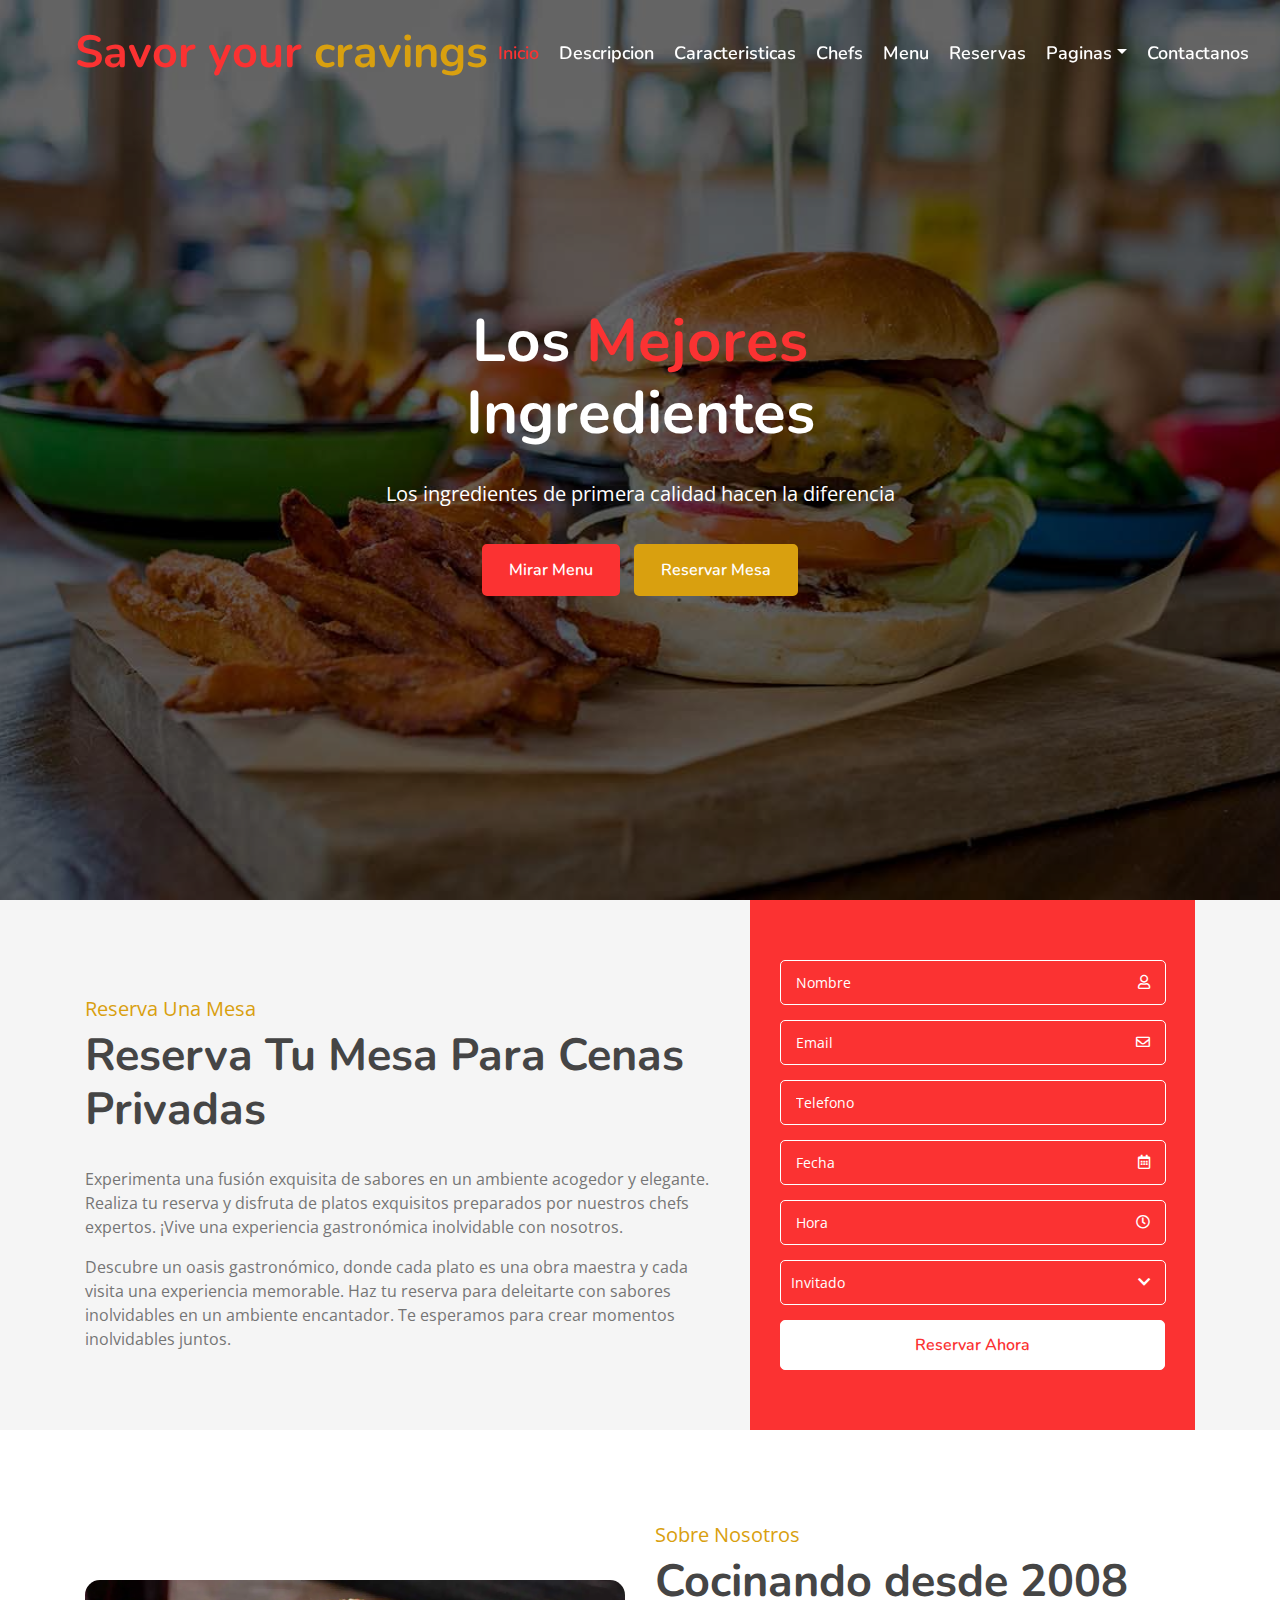
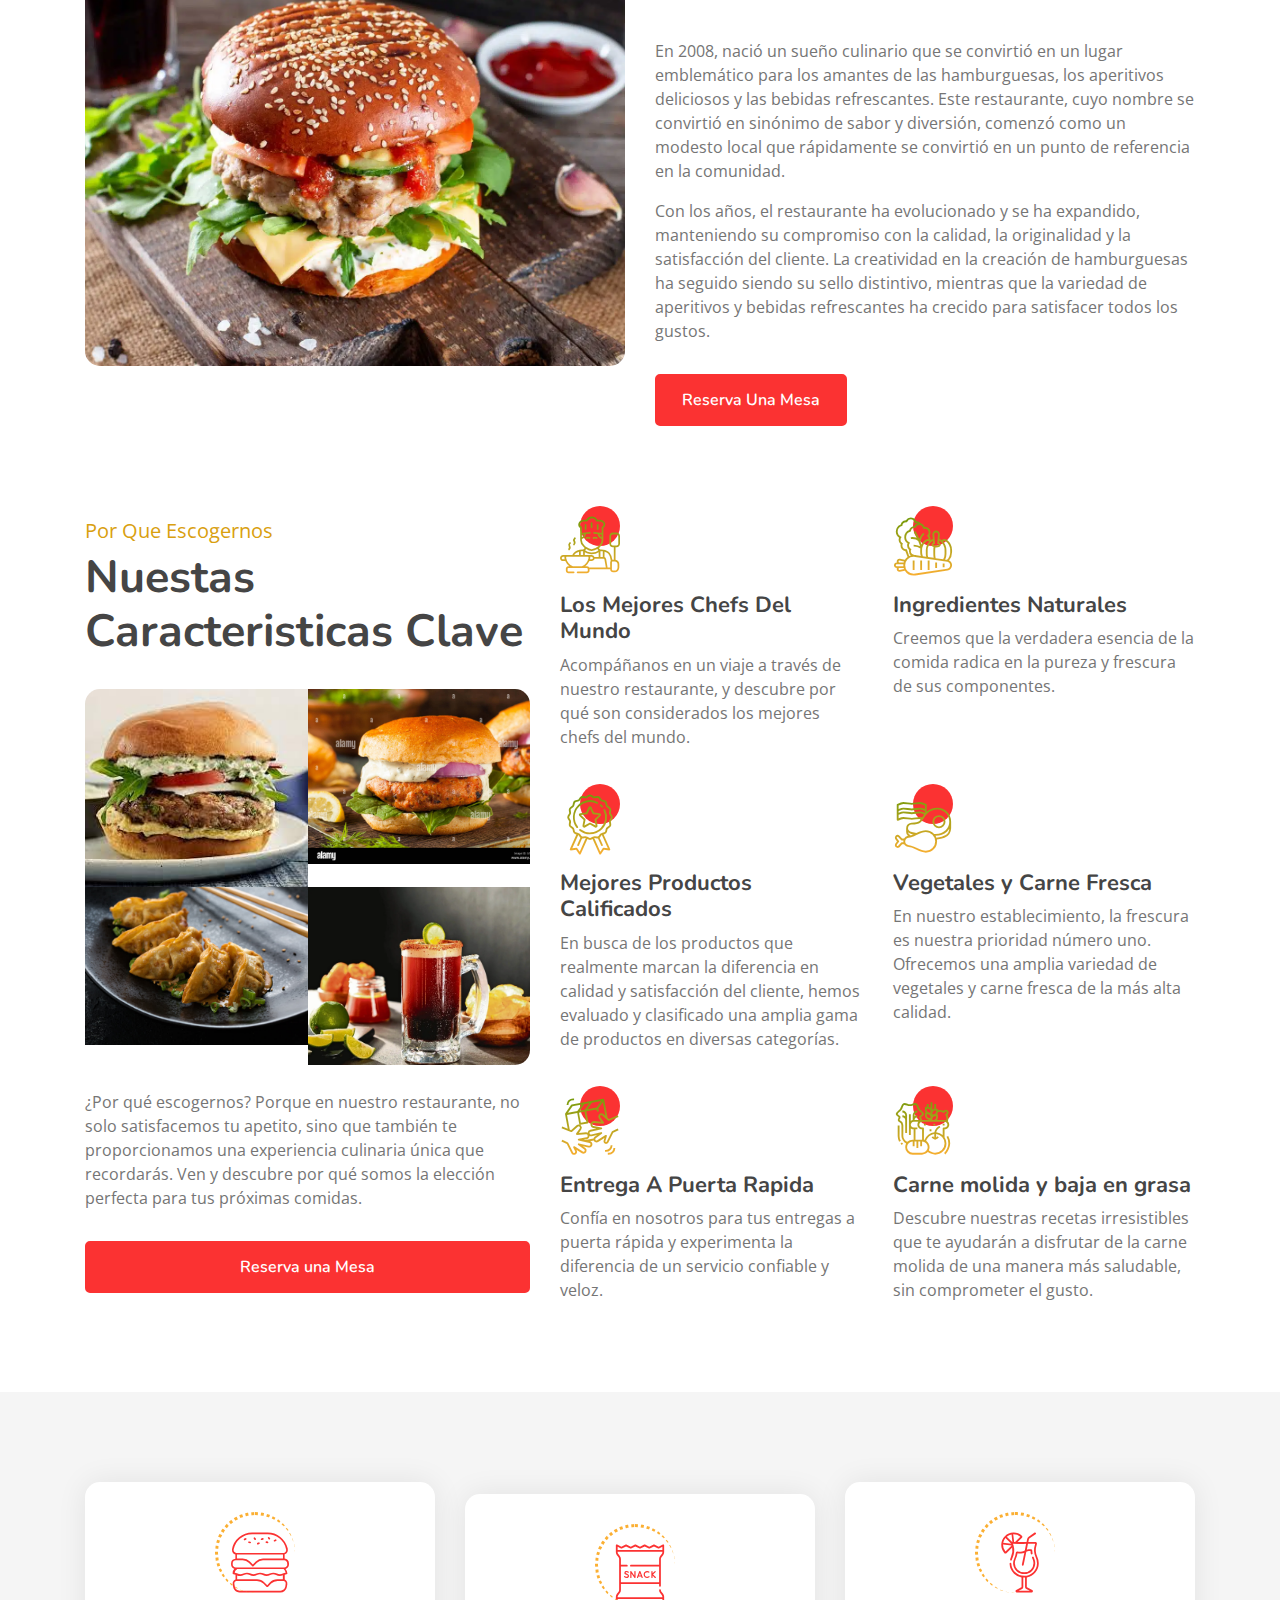
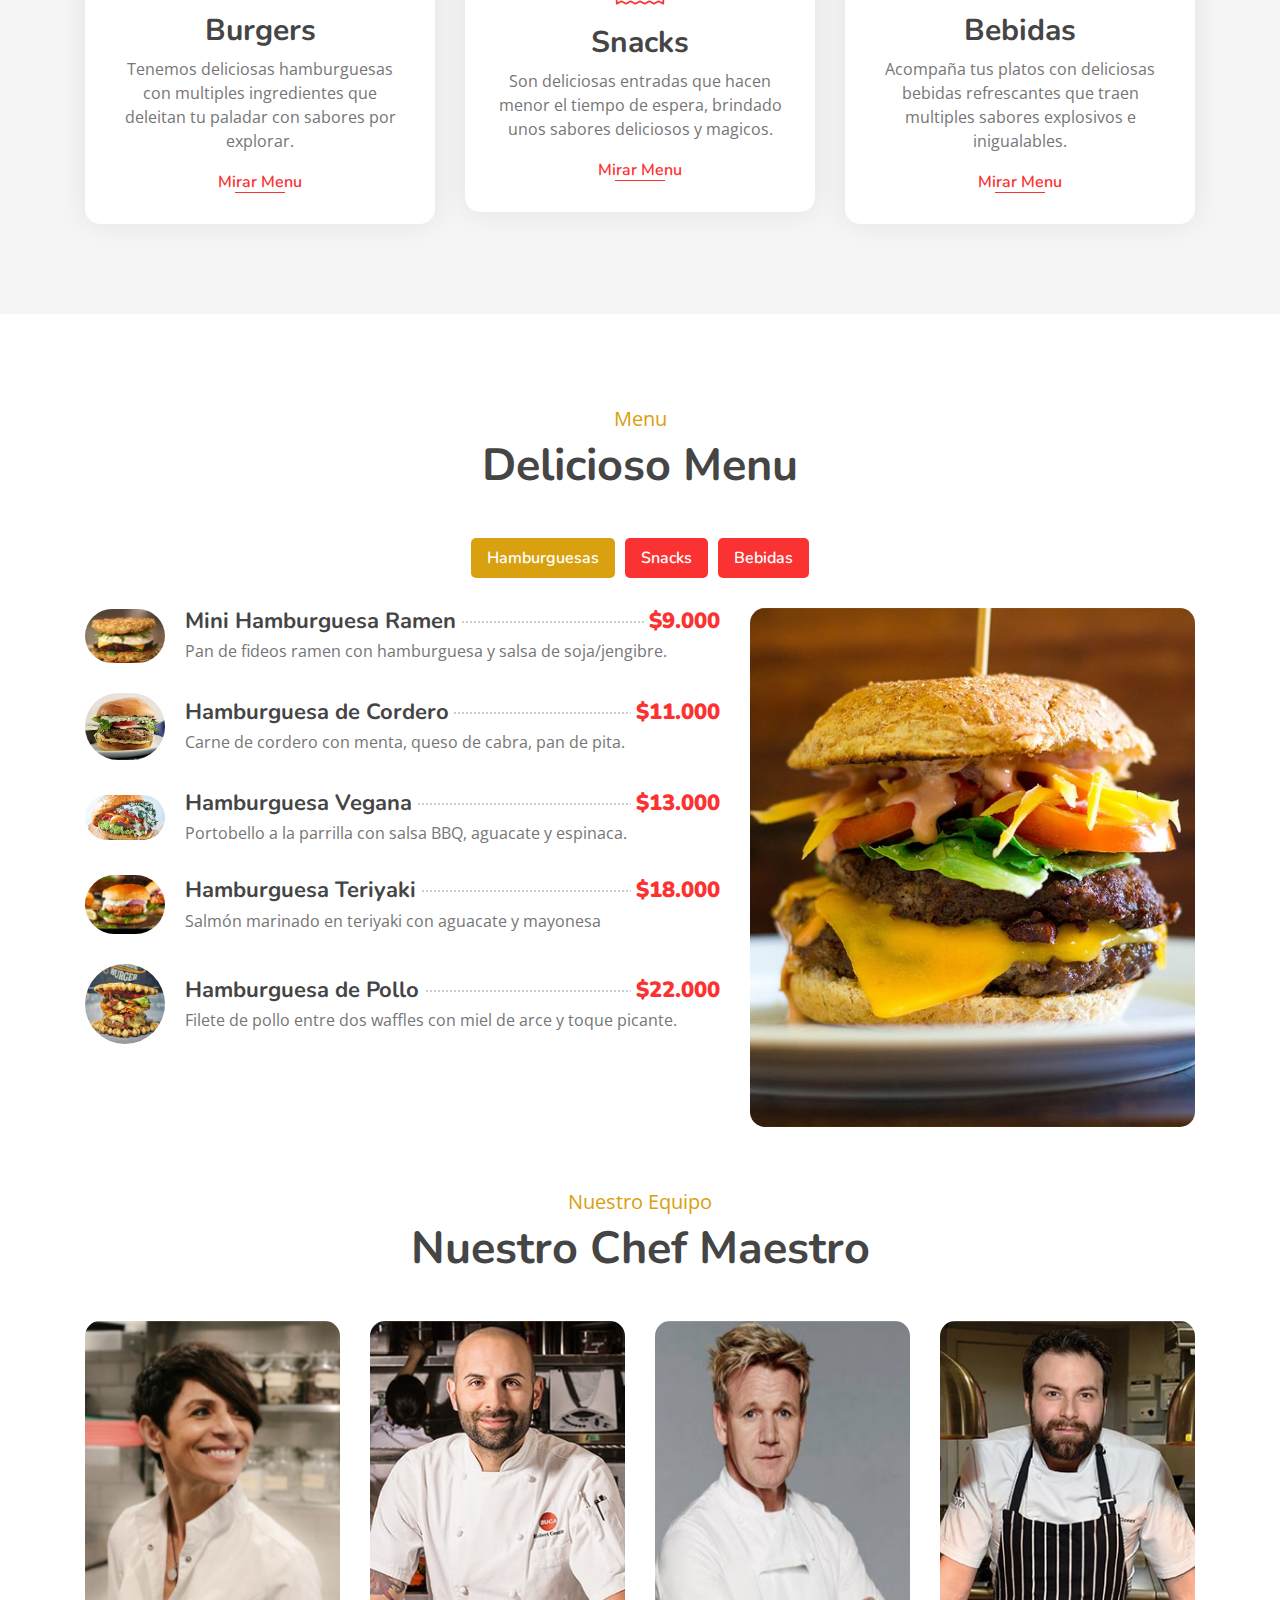
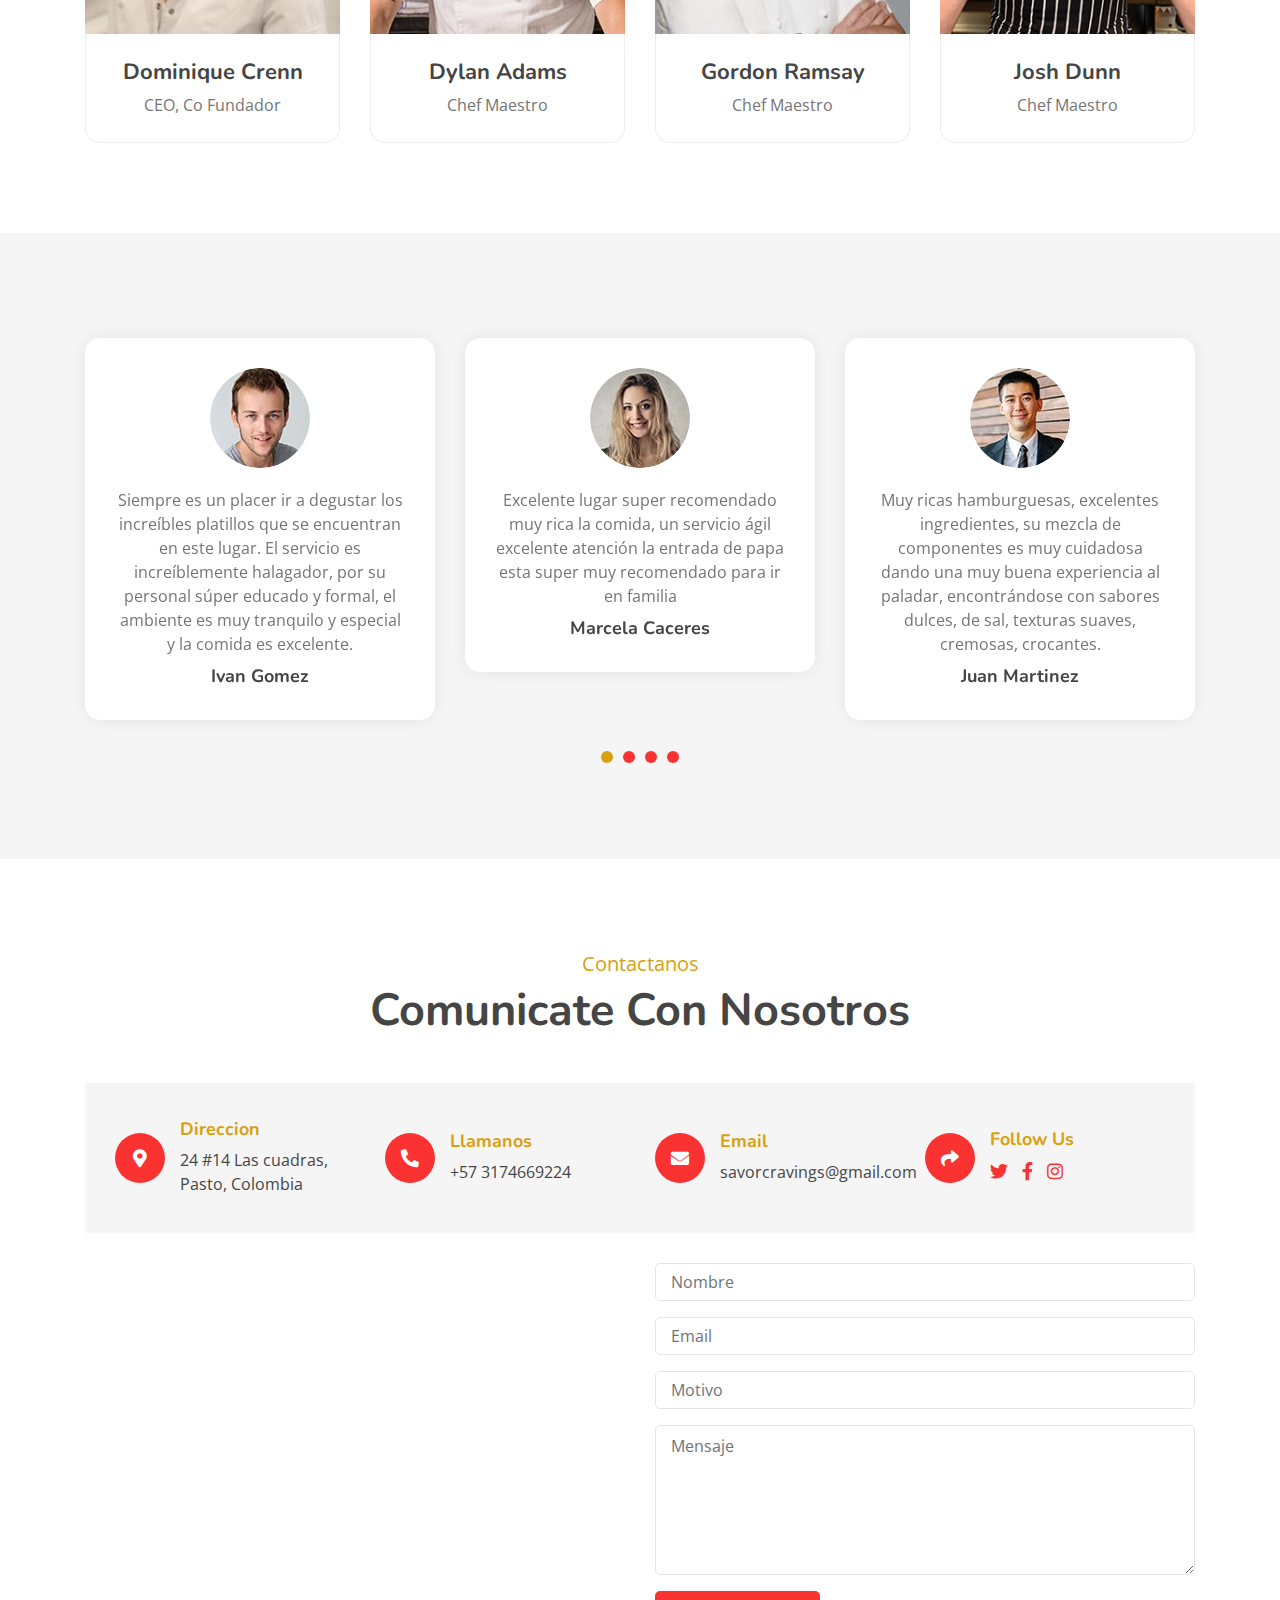
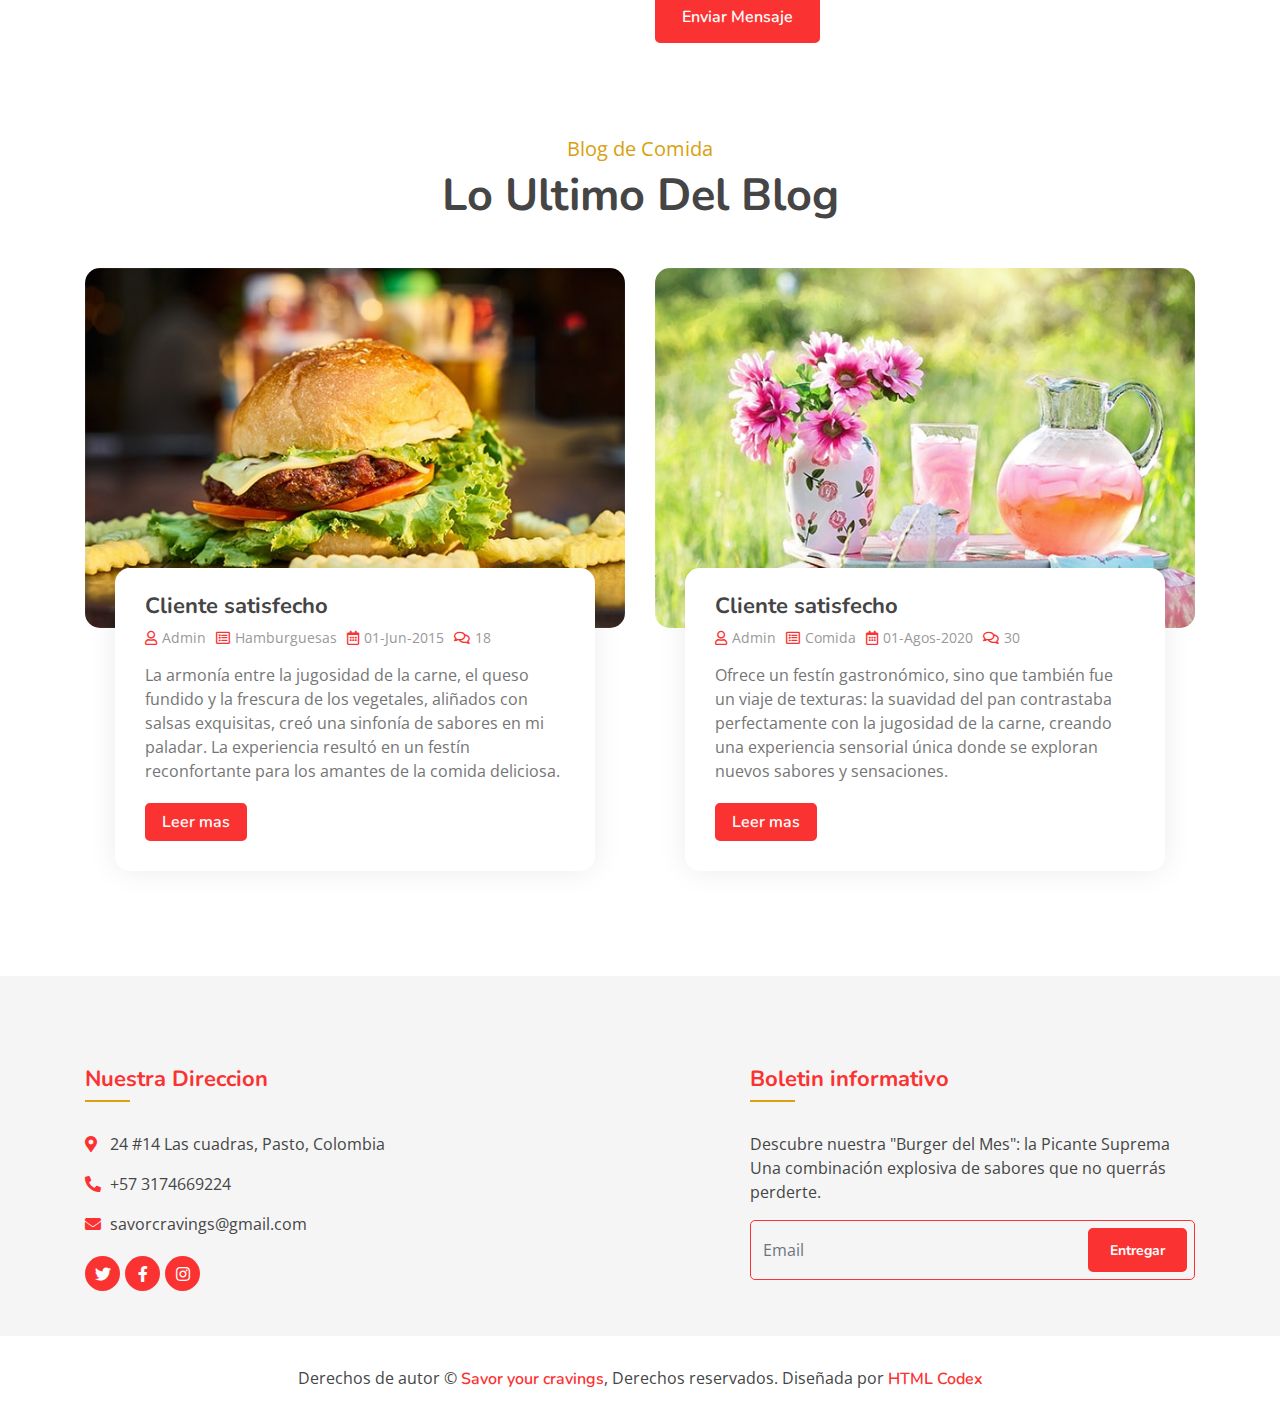
==== commit b0e6b812: "Se modifico el corre en el index y se añadieron botones que llevan al menu en la descripcion" ====
--- a/index.html
+++ b/index.html
@@ -46,7 +46,6 @@
                             <a href="#" class="nav-link dropdown-toggle" data-toggle="dropdown">Paginas</a>
                             <div class="dropdown-menu">
                                 <a href="blog.html" class="dropdown-item">Cuadricula del blog</a>
-                                <a href="single.html" class="dropdown-item">Detalle del blog</a>
                             </div>
                         </div>
                         <a href="contact.html" class="nav-item nav-link">Contactanos</a>
@@ -70,8 +69,8 @@
                             <p>
                                 Los ingredientes de primera calidad hacen la diferencia                            </p>
                             <div class="carousel-btn">
-                                <a class="btn custom-btn" href="http://127.0.0.1:3000/Trabajo_Final/menu.html">Mirar Menu</a>
-                                <a class="btn custom-btn" href="http://127.0.0.1:3000/Trabajo_Final/booking.html">Reservar Mesa</a>
+                                <a class="btn custom-btn" href="menu.html">Mirar Menu</a>
+                                <a class="btn custom-btn" href="booking.html">Reservar Mesa</a>
                             </div>
                         </div>
                     </div>
@@ -84,8 +83,8 @@
                             <p>
                                 Explora el mundo de la alta cocina con los maestros culinarios más destacados a nivel mundial                            </p>
                             <div class="carousel-btn">
-                                <a class="btn custom-btn" href="http://127.0.0.1:3000/Trabajo_Final/menu.html">Mirar Menu</a>
-                                <a class="btn custom-btn" href="http://127.0.0.1:3000/Trabajo_Final/booking.html">Reservar Mesa</a>
+                                <a class="btn custom-btn" href="menu.html">Mirar Menu</a>
+                                <a class="btn custom-btn" href="booking.html">Reservar Mesa</a>
                             </div>
                         </div>
                     </div>
@@ -98,8 +97,8 @@
                             <p>
                                 Tu Comodidad es Nuestra Prioridad!                            </p>
                             <div class="carousel-btn">
-                                <a class="btn custom-btn" href="http://127.0.0.1:3000/Trabajo_Final/menu.html">Mirar Menu</a>
-                                <a class="btn custom-btn" href="http://127.0.0.1:3000/Trabajo_Final/booking.html">Reservar Mesa</a>
+                                <a class="btn custom-btn" href="menu.html">Mirar Menu</a>
+                                <a class="btn custom-btn" href="booking.html">Reservar Mesa</a>
                             </div>
                         </div>
                     </div>
@@ -226,7 +225,7 @@
                                 <p>
                                     Con los años, el restaurante ha evolucionado y se ha expandido, manteniendo su compromiso con la calidad, la originalidad y la satisfacción del cliente. La creatividad en la creación de hamburguesas ha seguido siendo su sello distintivo, mientras que la variedad de aperitivos y bebidas refrescantes ha crecido para satisfacer todos los gustos.
                                 </p>
-                                <a class="btn custom-btn" href="http://127.0.0.1:3000/Trabajo_Final/booking.html">Reserva Una Mesa</a>
+                                <a class="btn custom-btn" href="booking.html">Reserva Una Mesa</a>
                             </div>
                         </div>
                     </div>
@@ -264,7 +263,7 @@
                             </div>
                             <p>
                                 ¿Por qué escogernos? Porque en nuestro restaurante, no solo satisfacemos tu apetito, sino que también te proporcionamos una experiencia culinaria única que recordarás. Ven y descubre por qué somos la elección perfecta para tus próximas comidas.                            </p>
-                            <a class="btn custom-btn" href="http://127.0.0.1:3000/Trabajo_Final/booking.html">Reserva una Mesa</a>
+                            <a class="btn custom-btn" href="booking.html">Reserva una Mesa</a>
                         </div>
                     </div>
                     <div class="col-lg-7">
@@ -340,7 +339,7 @@
                             <p>
                                 Tenemos deliciosas hamburguesas con multiples ingredientes que deleitan tu paladar con sabores por explorar. 
                             </p>
-                            <a href="http://127.0.0.1:3000/Trabajo_Final/menu.html">Mirar Menu</a>
+                            <a href="menu.html">Mirar Menu</a>
                         </div>
                     </div>
                     <div class="col-md-4">
@@ -350,7 +349,7 @@
                             <p>
                                 Son deliciosas entradas que hacen menor el tiempo de espera, brindado unos sabores deliciosos y magicos. 
                             </p>
-                            <a href="http://127.0.0.1:3000/Trabajo_Final/menu.html">Mirar Menu</a>
+                            <a href="menu.html">Mirar Menu</a>
                         </div>
                     </div>
                     <div class="col-md-4">
@@ -360,7 +359,7 @@
                             <p>
                                 Acompaña tus platos con deliciosas bebidas refrescantes que traen multiples sabores explosivos e inigualables. 
                             </p>
-                            <a href="http://127.0.0.1:3000/Trabajo_Final/menu.html">Mirar Menu</a>
+                            <a href="menu.html">Mirar Menu</a>
                         </div>
                     </div>
                 </div>
@@ -686,7 +685,7 @@
                             </div>
                             <div class="contact-text">
                                 <h3>Email</h3>
-                                <p>savorcravings123@gmail.com</p>
+                                <p>savorcravings@gmail.com</p>
                             </div>
                         </div>
                     </div>
@@ -808,7 +807,7 @@
                                     <h2>Nuestra Direccion</h2>
                                     <p><i class="fa fa-map-marker-alt"></i>24 #14 Las cuadras, Pasto, Colombia</p>
                                     <p><i class="fa fa-phone-alt"></i>+57 3174669224</p>
-                                    <p><i class="fa fa-envelope"></i>savorcravings123@gmail.com</p>
+                                    <p><i class="fa fa-envelope"></i>savorcravings@gmail.com</p>
                                     <div class="footer-social">
                                         <a href="https://twitter.com/savor_your_cra"><i class="fab fa-twitter"></i></a>
                                         <a href="https://www.facebook.com/profile.php?id=61553397871118"><i class="fab fa-facebook-f"></i></a>
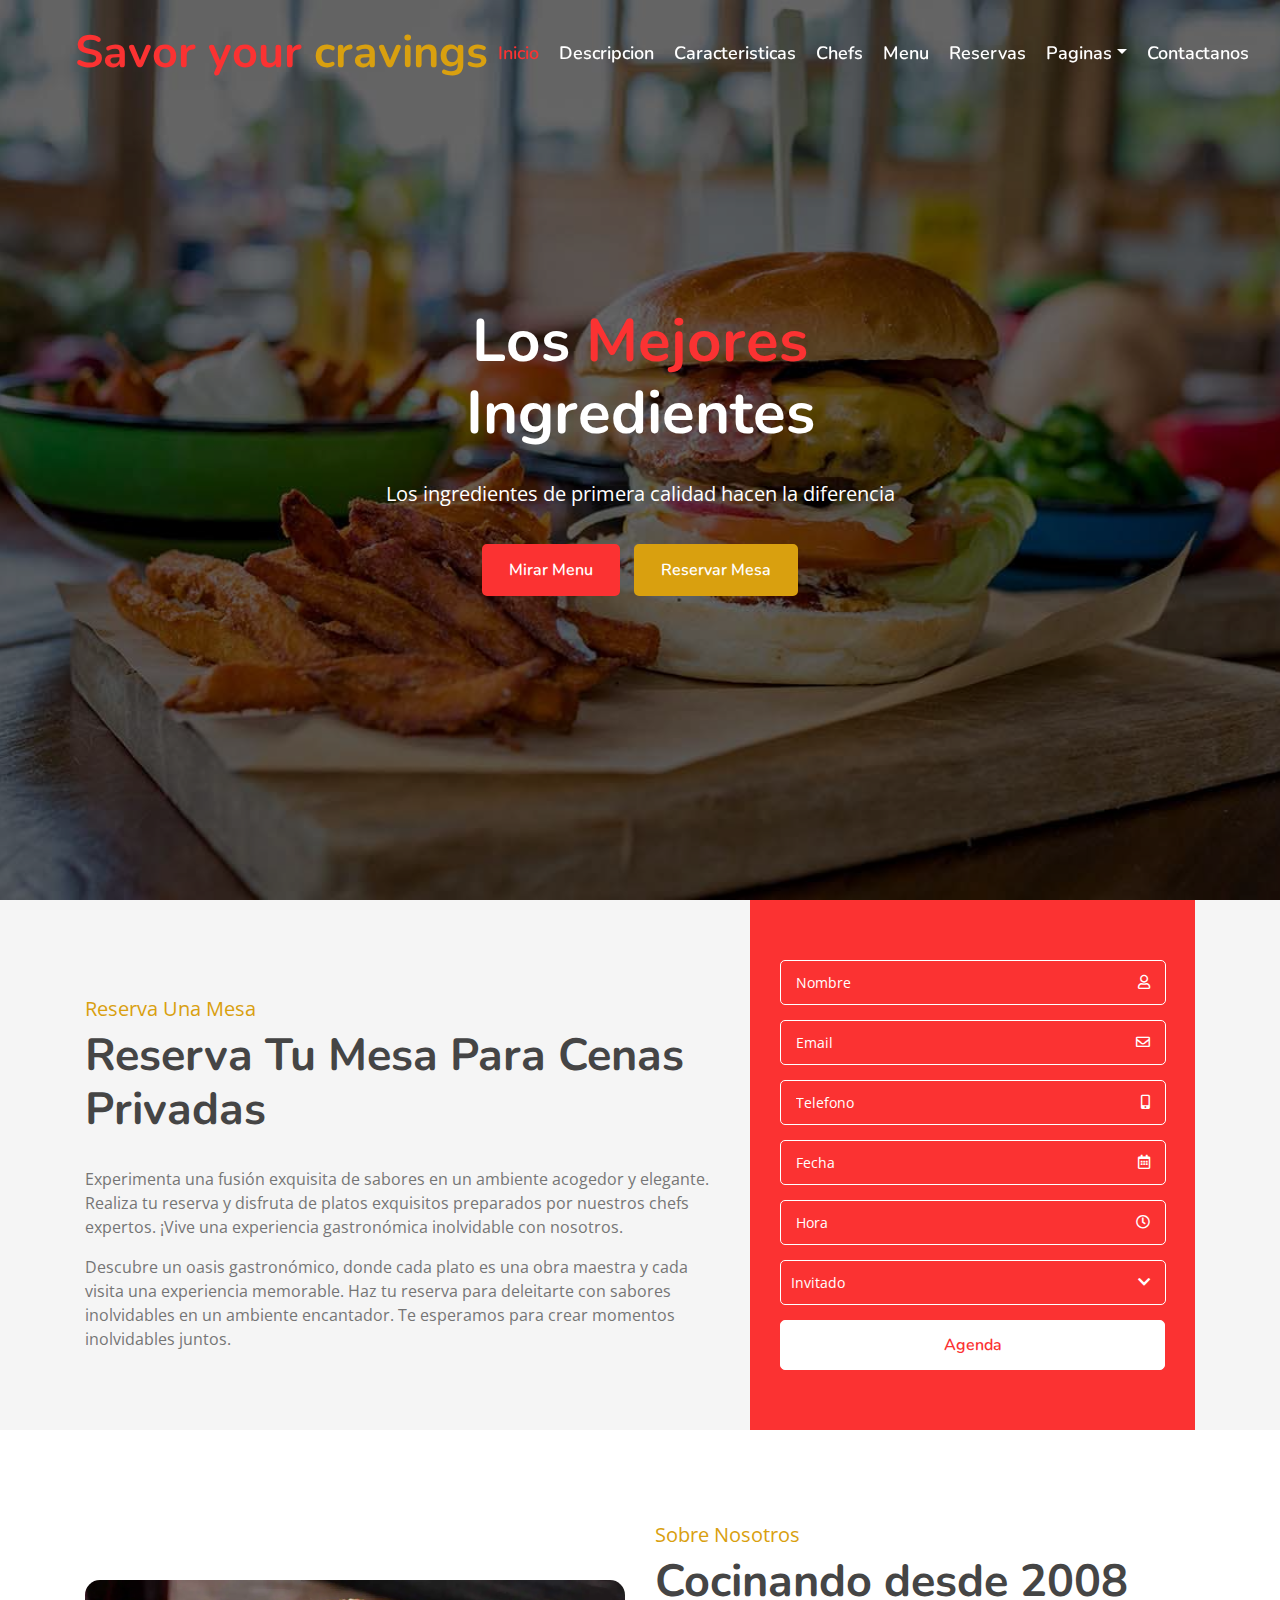
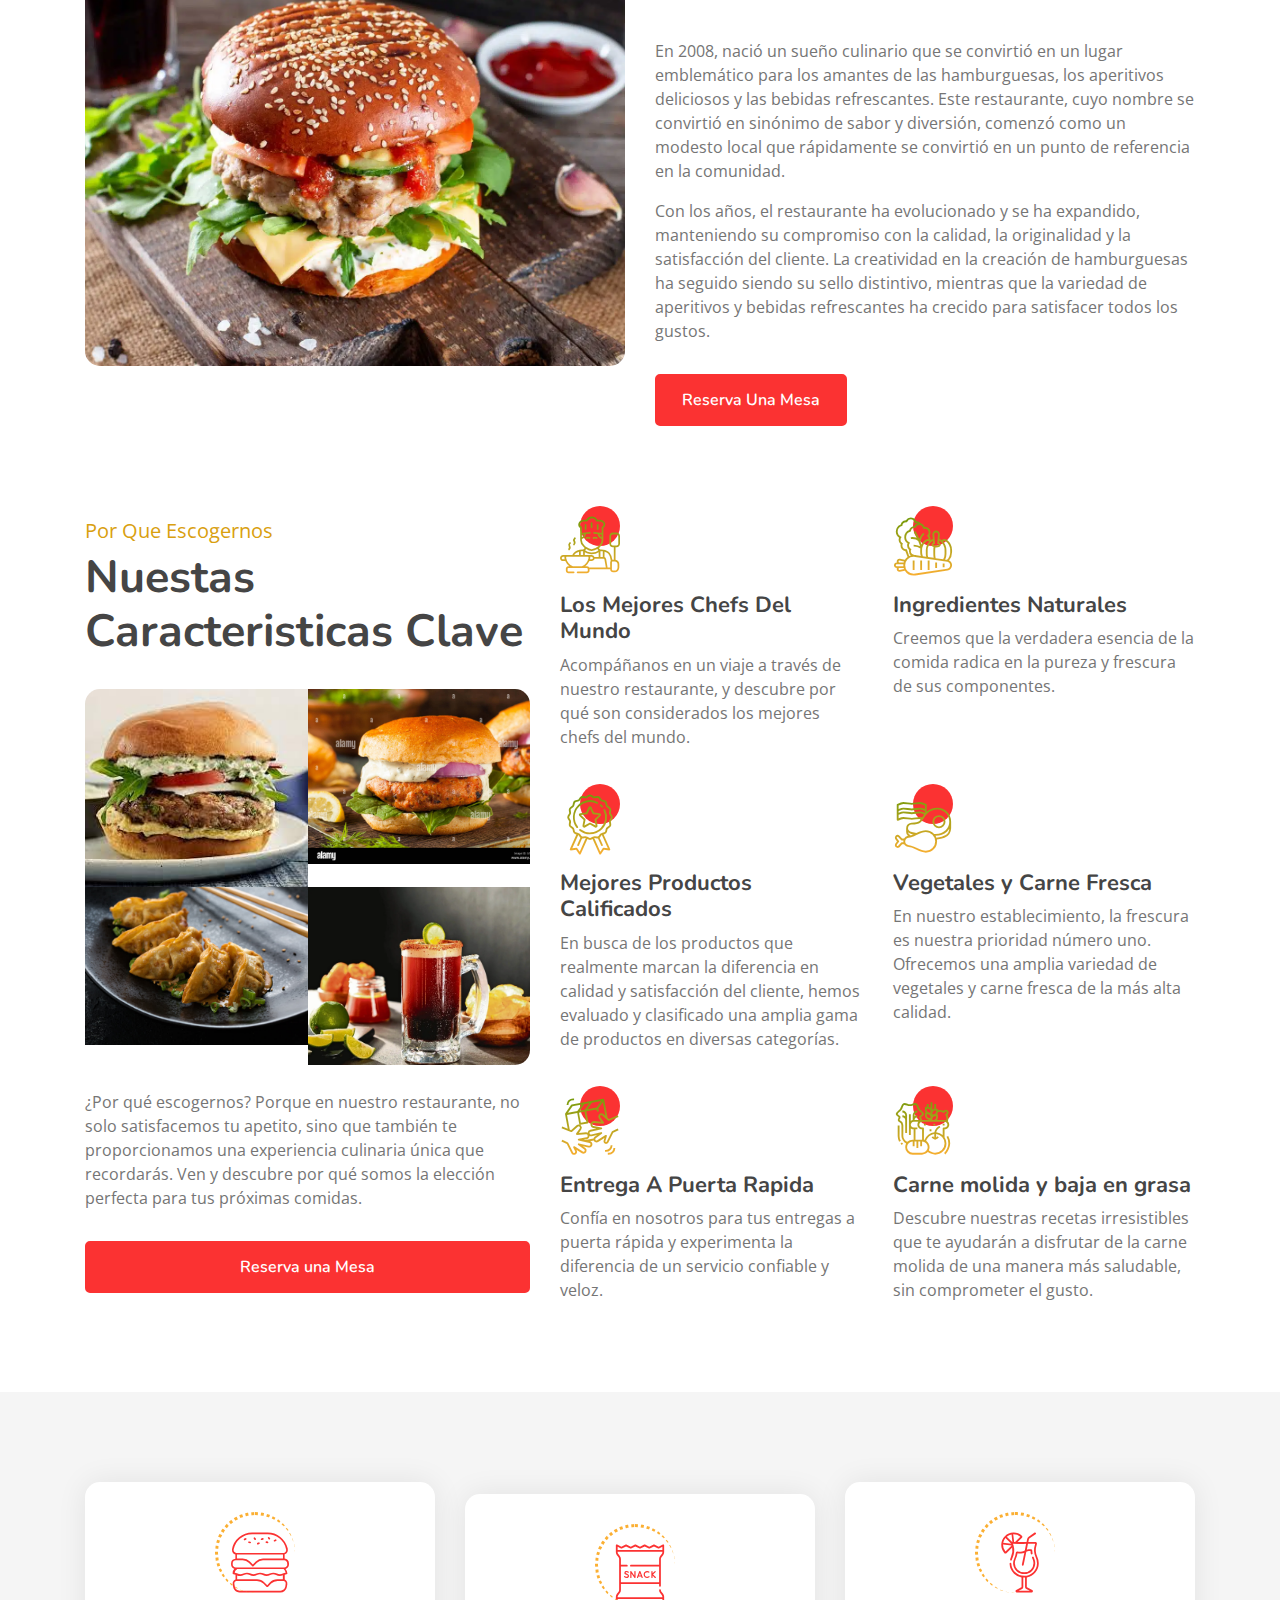
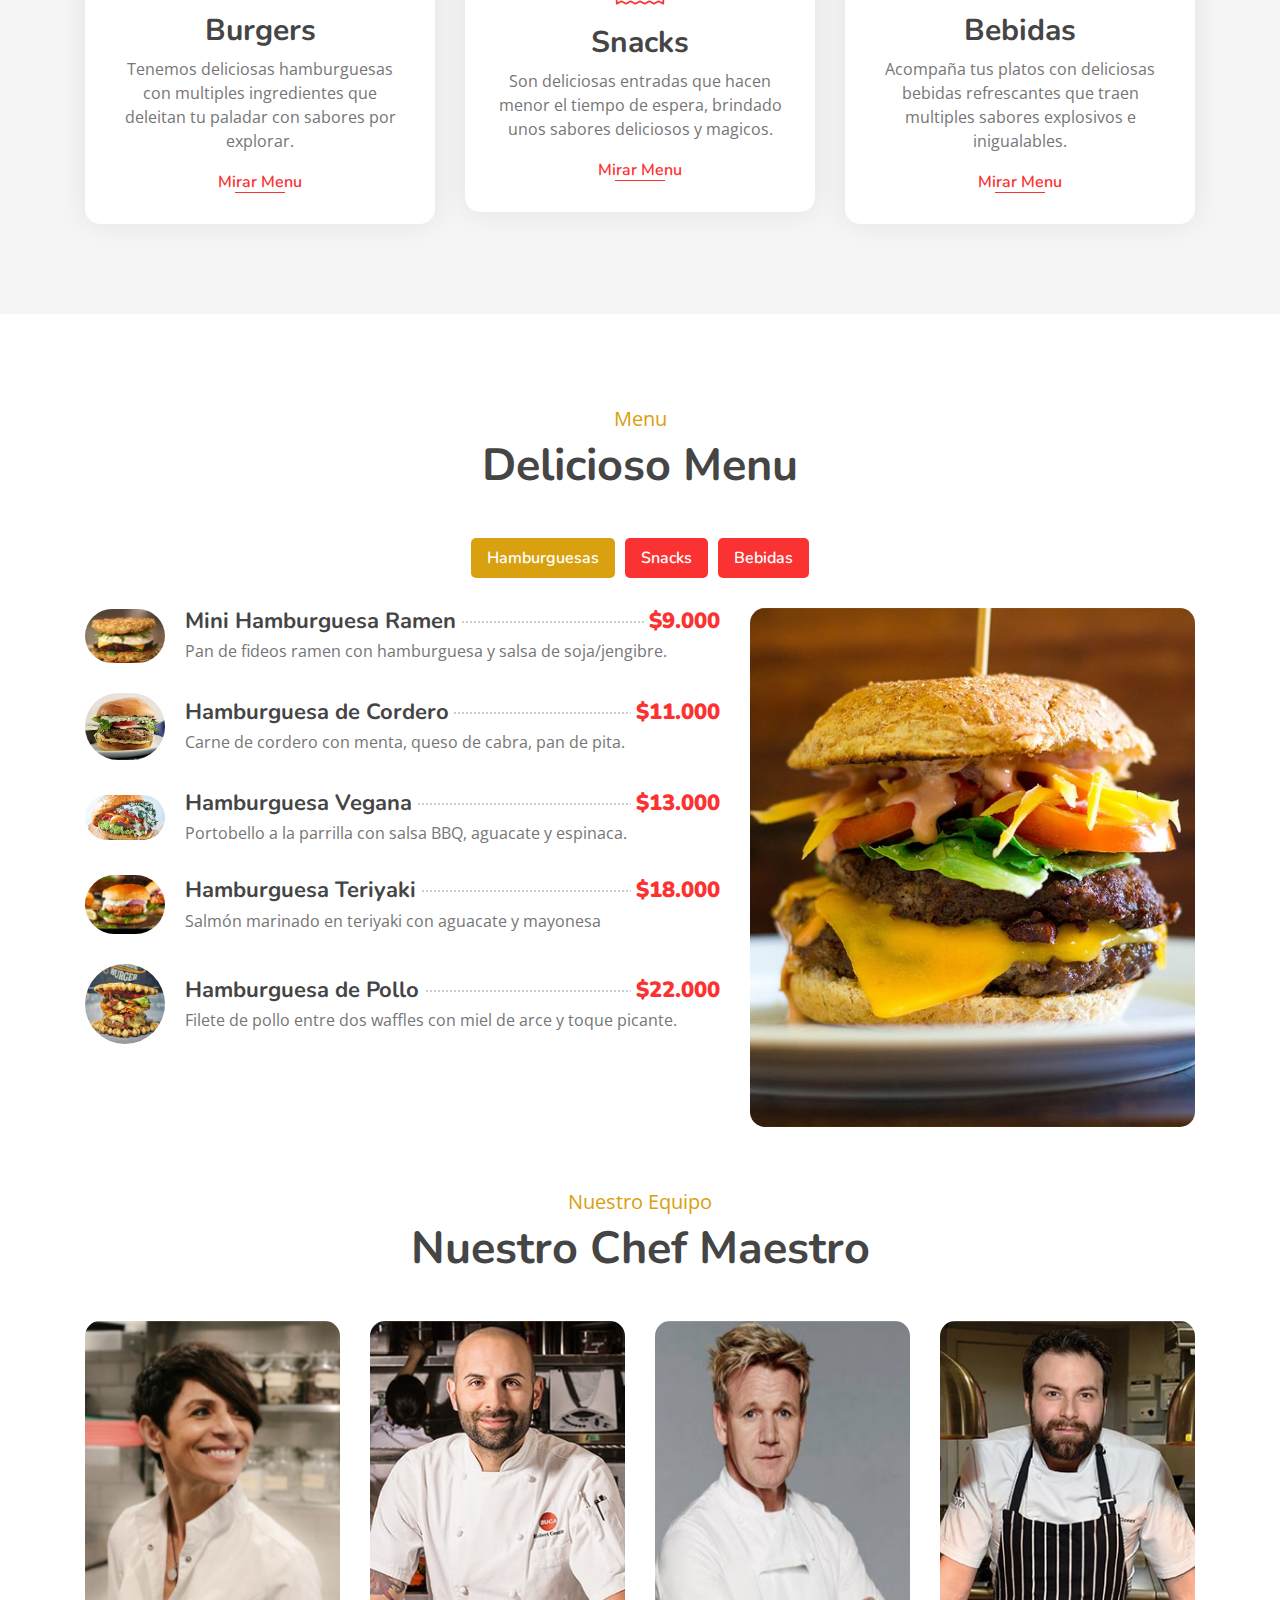
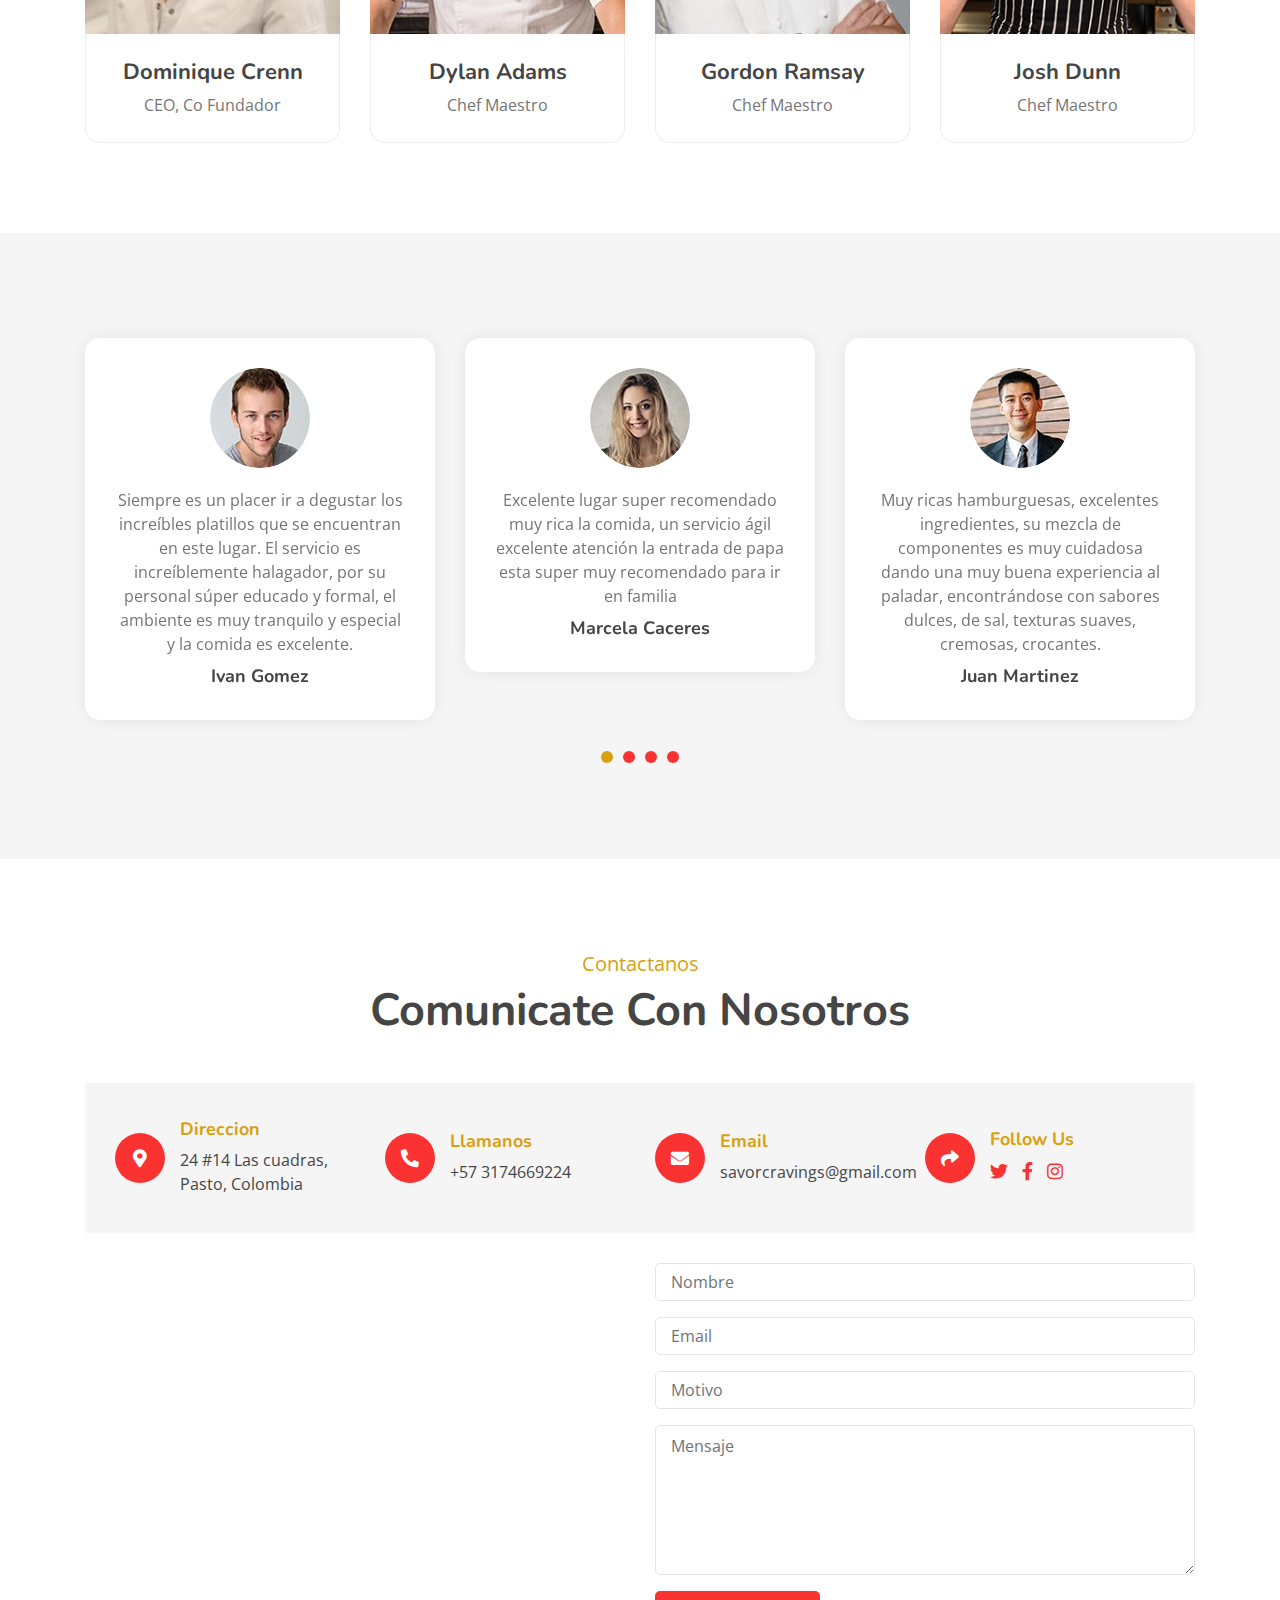
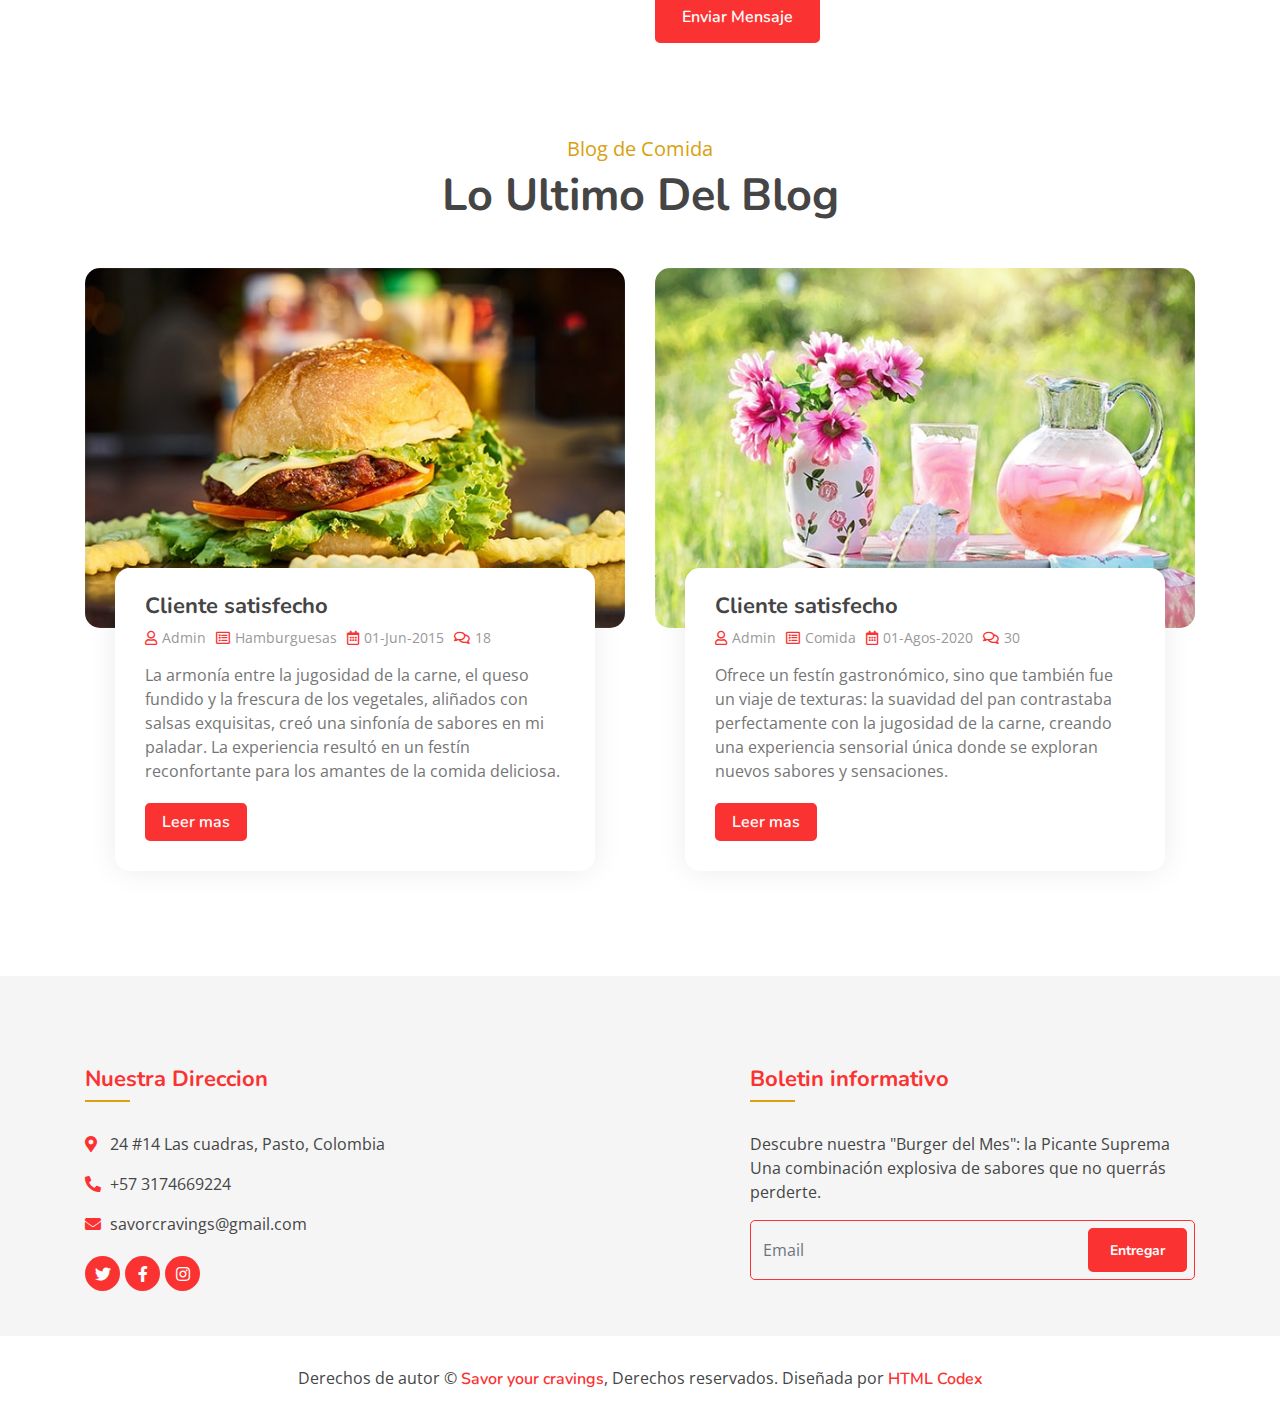
==== commit 5f889fe6: "Se cambiaron los formularios y se realizaron cambios finales" ====
--- a/index.html
+++ b/index.html
@@ -151,7 +151,7 @@
                                     <div class="input-group">
                                         <input type="text" class="form-control" placeholder="Telefono" required="required" />
                                         <div class="input-group-append">
-                                            <div class="input-group-text"><i class="fa fa-Telefono-alt"></i></div>
+                                            <div class="input-group-text"><i class="fa fa-mobile-alt"></i></div>
                                         </div>
                                     </div>
                                 </div>
@@ -192,7 +192,7 @@
                                     </div>
                                 </div>
                                 <div>
-                                    <button class="btn custom-btn" type="Enviado">Reservar Ahora</button>
+                                    <button class="btn custom-btn" type="submit" onclick="alert('Se ha realizado la reserva')">Agenda </button>
                                 </div>
                             </form>
                         </div>
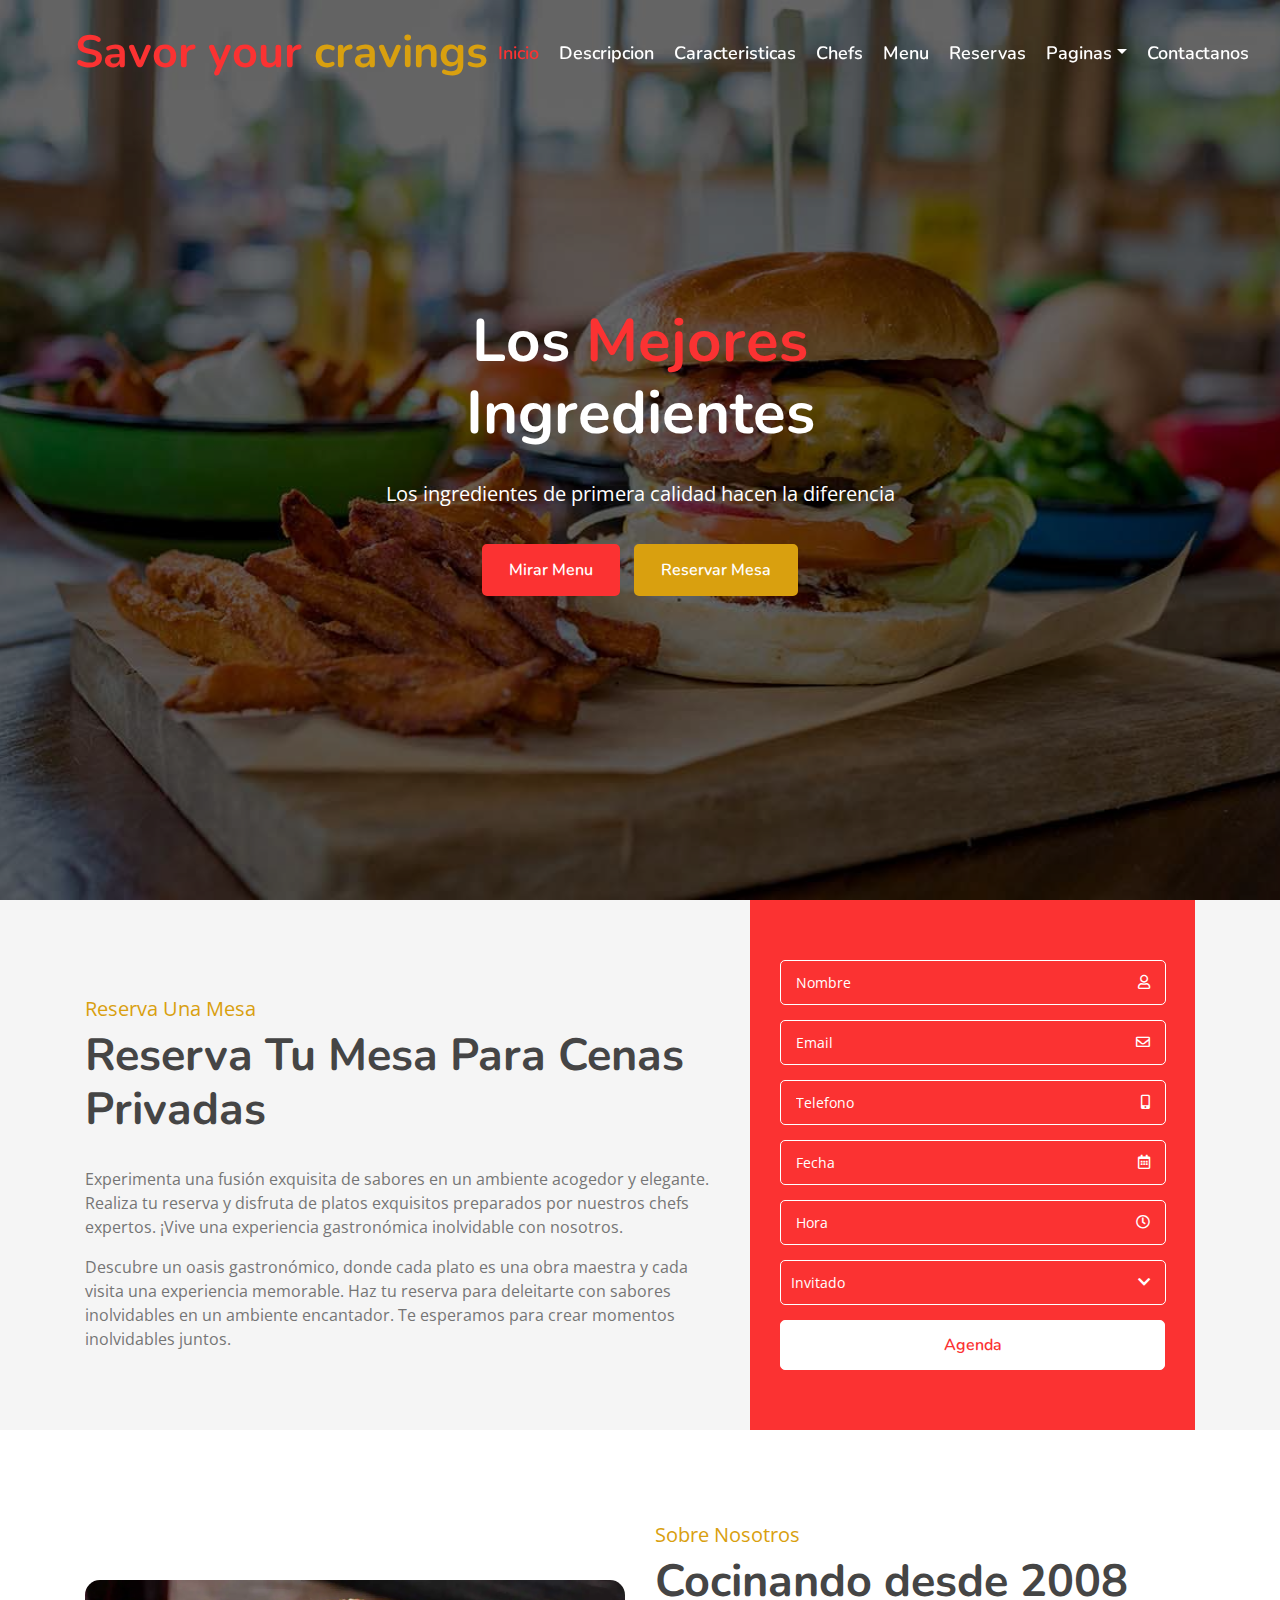
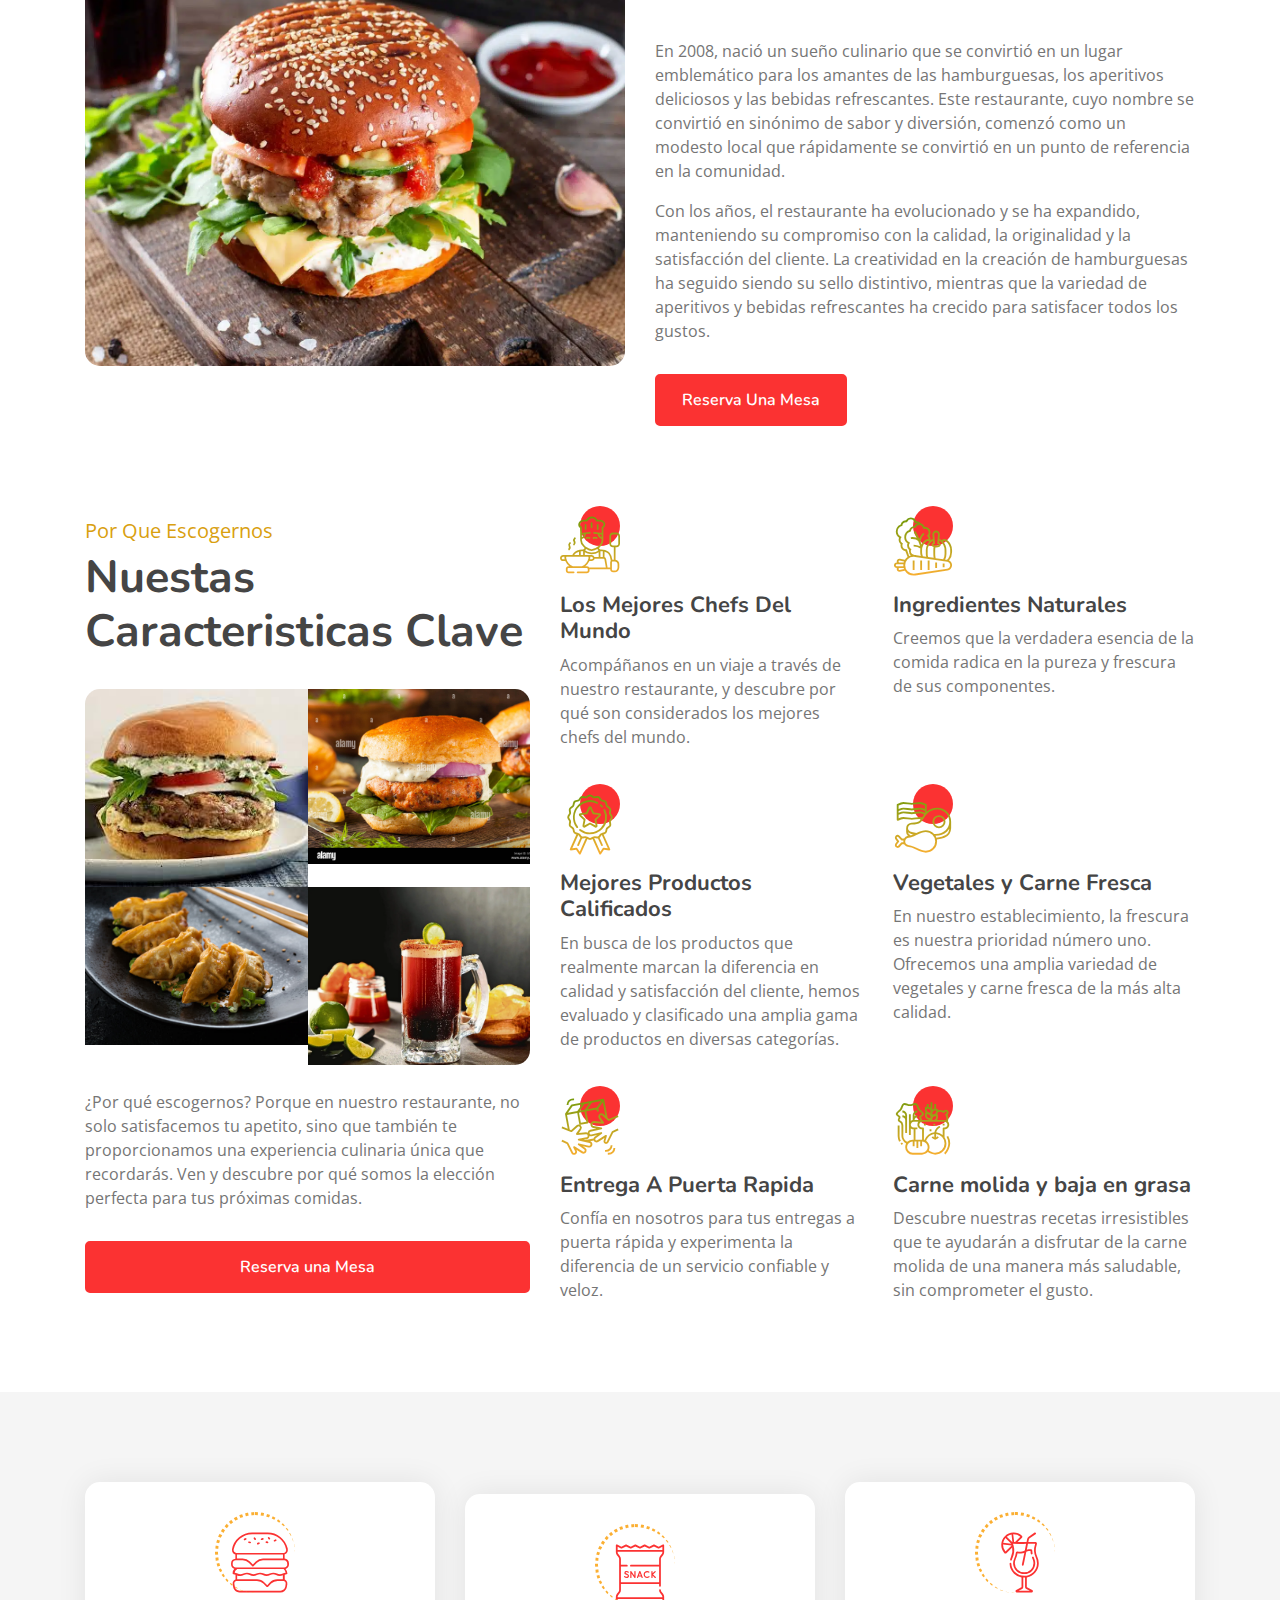
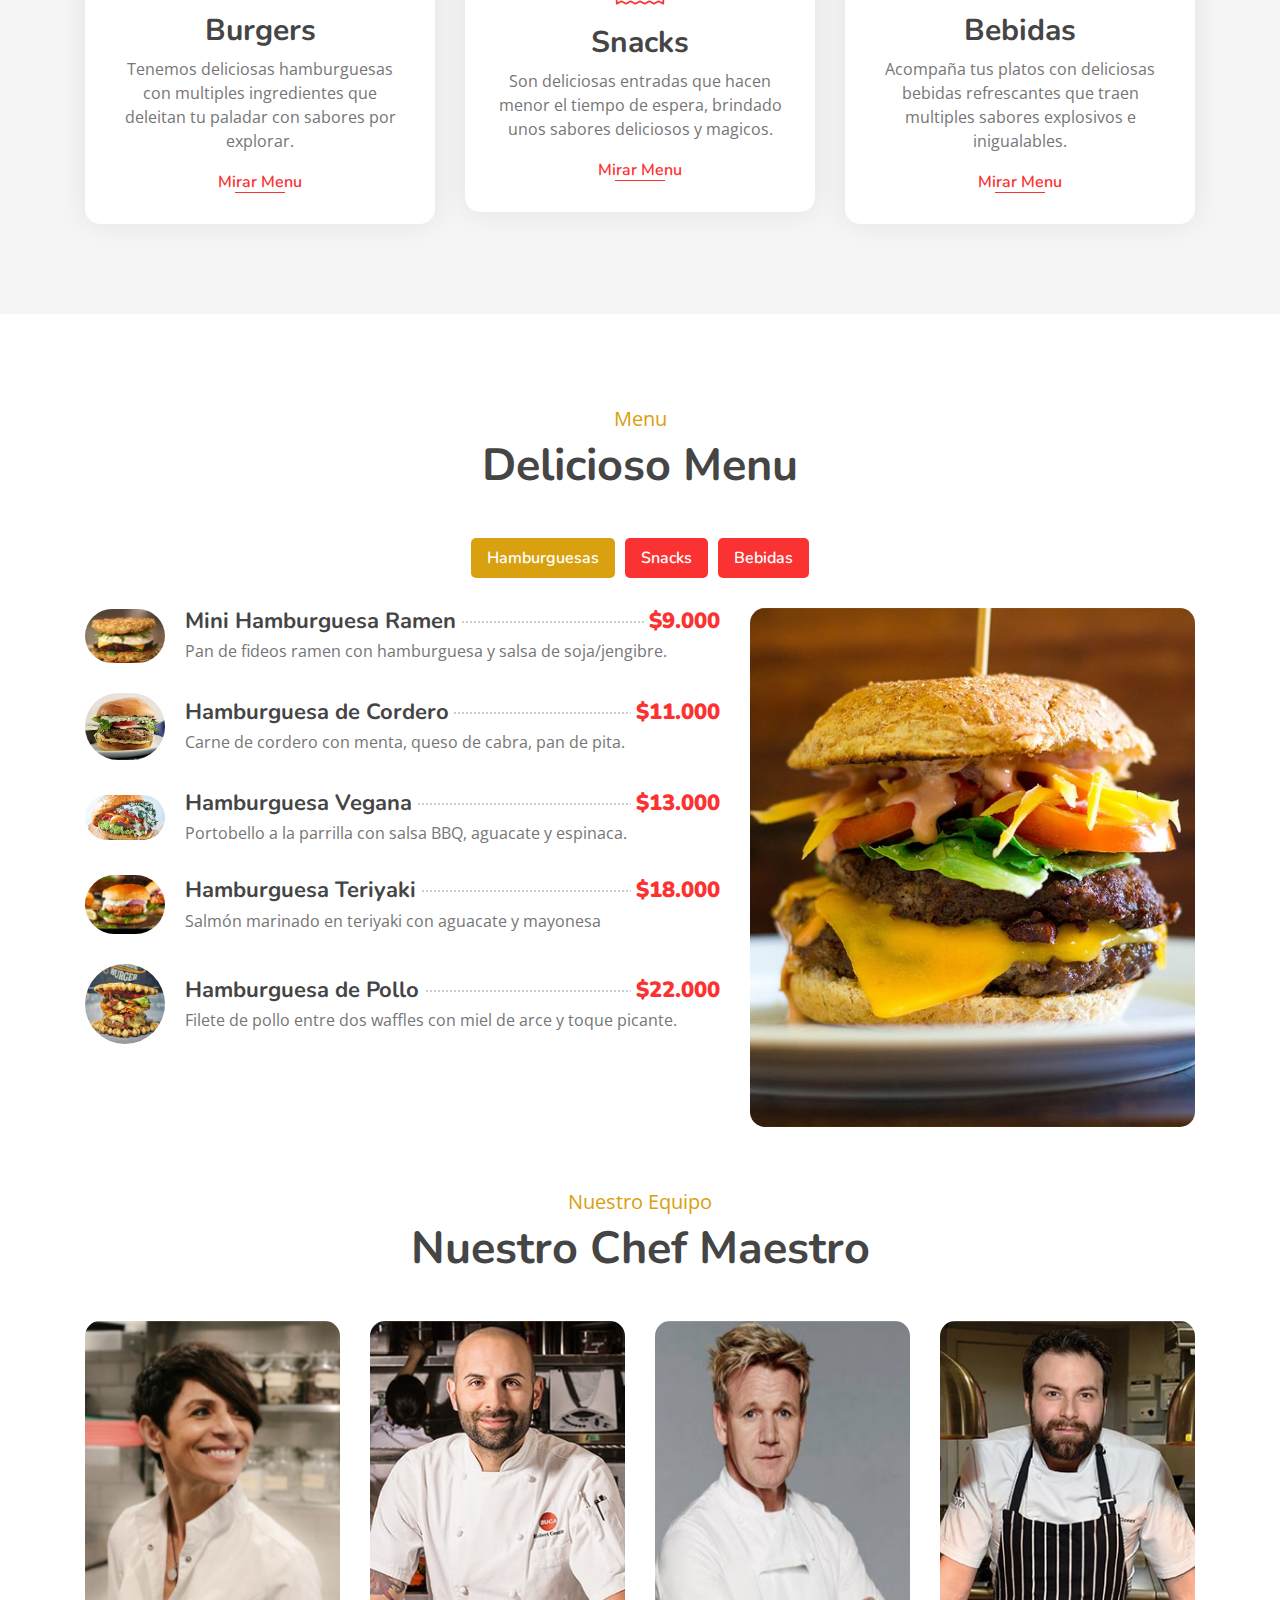
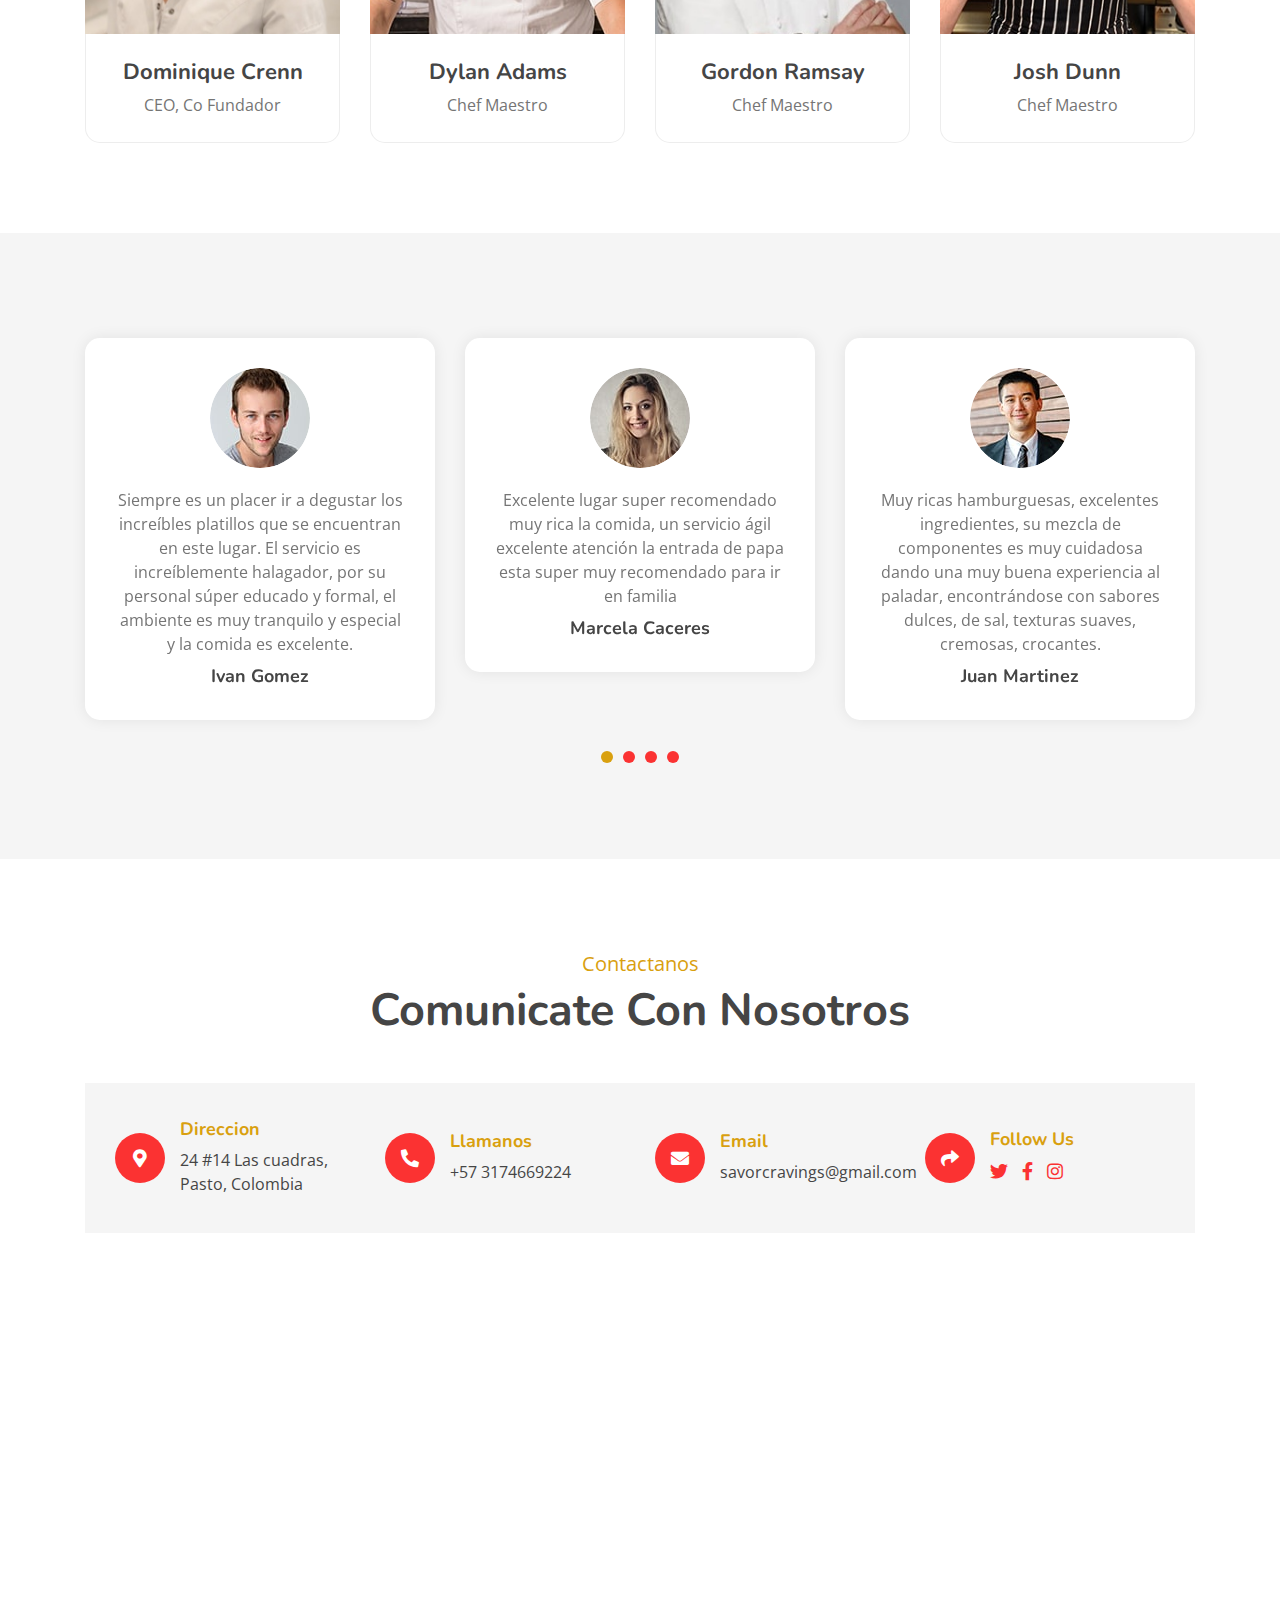
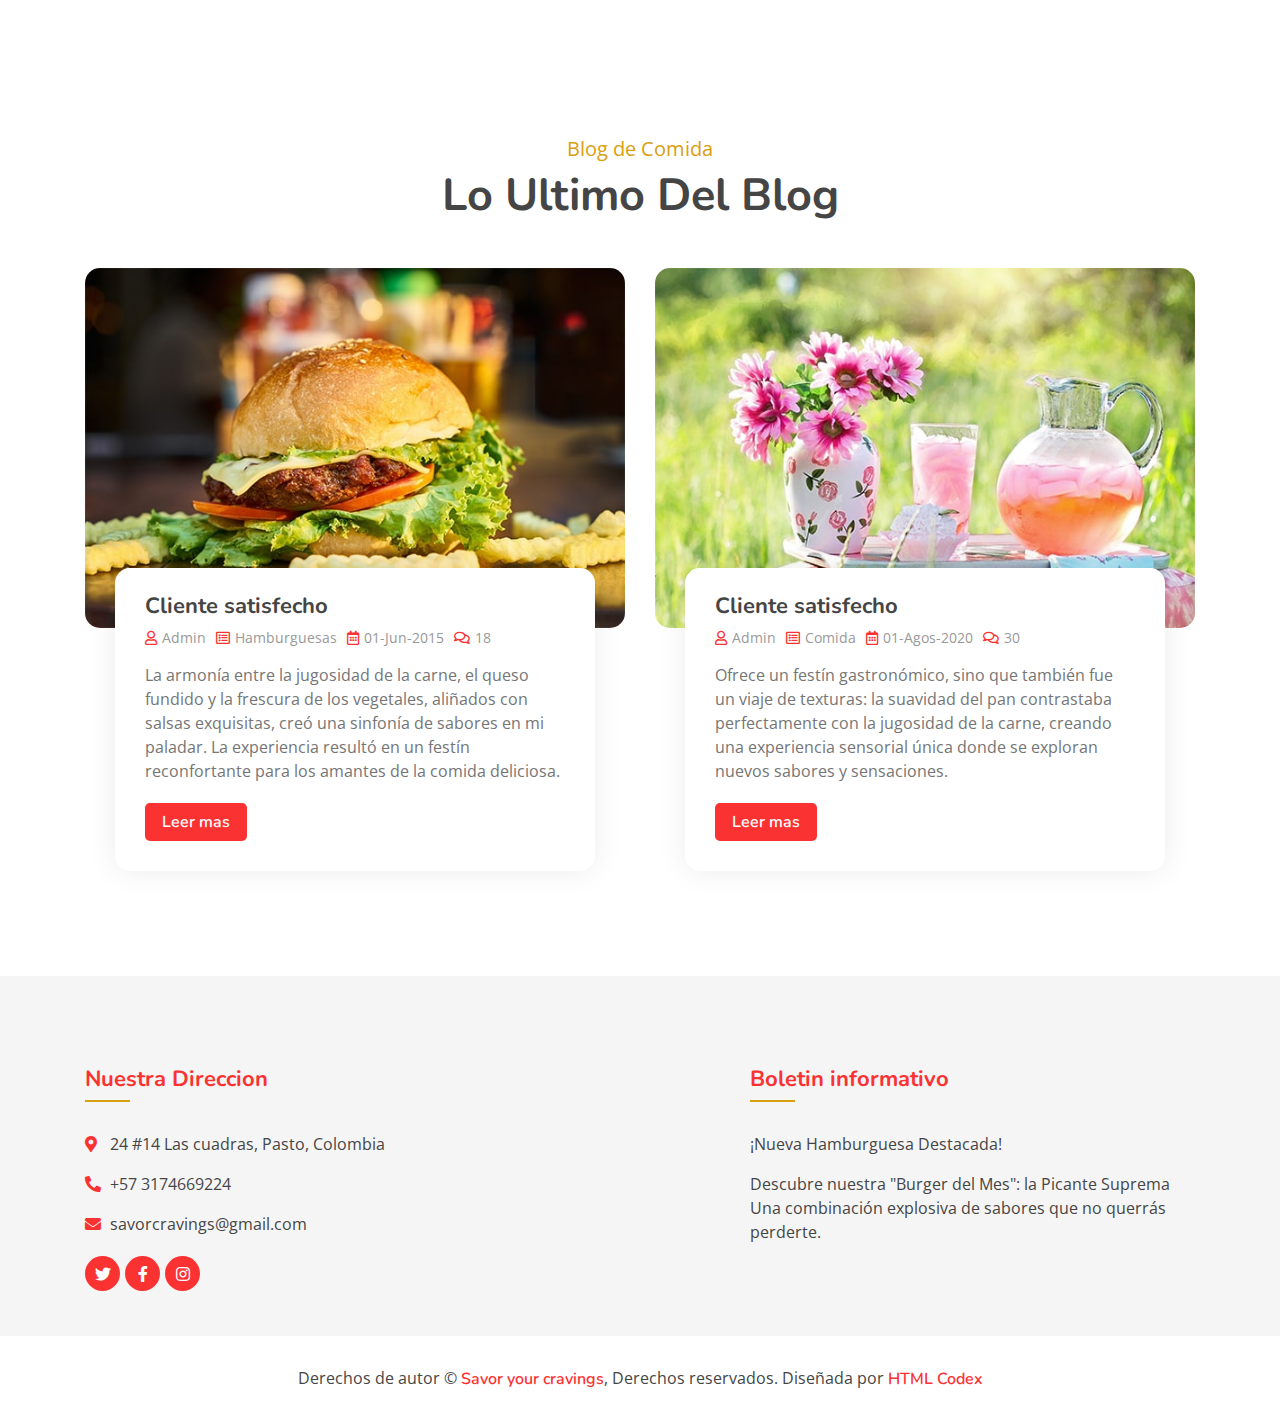
==== commit e32aede9: "Se modifico tamaño" ====
--- a/index.html
+++ b/index.html
@@ -532,7 +532,7 @@
                                         </div>
                                         <div class="menu-text">
                                             <h3><span>Michelada de Clamato</span> <strong>$12.000</strong></h3>
-                                            <p>Cerveza con Clamato, limón.</p>
+                                            <p>Cerveza con Clamato fria,con dos rebanadas de limón</p>
                                         </div>
                                     </div>
                                 </div>
@@ -710,28 +710,7 @@
                         <iframe src="https://www.google.com/maps/d/u/0/embed?mid=1qm2ZS23M_ABABeQZ_RuK0YpkVXxnxbQ&ehbc=2E312F&noprof=1" frameborder="0" style="border:0;" allowfullscreen="" aria-hidden="false" tabindex="0"></iframe>
                     </div>
                     <div class="col-md-6">
-                        <div id="success"></div>
-                        <form name="sentMessage" id="contactForm" novalidate="novalidate">
-                            <div class="control-group">
-                                <input type="text" class="form-control" id="name" placeholder="Nombre" required="required" data-validation-required-message="Por favor escribe tu nombre" />
-                                <p class="help-block text-danger"></p>
-                            </div>
-                            <div class="control-group">
-                                <input type="email" class="form-control" id="email" placeholder="Email" required="required" data-validation-required-message="Por favor escribe tu email" />
-                                <p class="help-block text-danger"></p>
-                            </div>
-                            <div class="control-group">
-                                <input type="text" class="form-control" id="subject" placeholder="Motivo" required="required" data-validation-required-message="Por favor escribe el motivo" />
-                                <p class="help-block text-danger"></p>
-                            </div>
-                            <div class="control-group">
-                                <textarea class="form-control" id="message" placeholder="Mensaje" required="required" data-validation-required-message="Por favor escribe tu mensaje"></textarea>
-                                <p class="help-block text-danger"></p>
-                            </div>
-                            <div>
-                                <button class="btn custom-btn" type="submit" id="-webkit-background-clip">Enviar Mensaje</button>
-                            </div>
-                        </form>
+                        
                     </div>
                 </div>
             </div>
@@ -822,12 +801,12 @@
                         <div class="footer-newsletter">
                             <h2>Boletin informativo</h2>
                             <p>
+                                ¡Nueva Hamburguesa Destacada!
+                             </p>
+                            <p>
                                 Descubre nuestra "Burger del Mes": la Picante Suprema Una combinación explosiva de sabores que no querrás perderte.
                             </p>
-                            <div class="form">
-                                <input class="form-control" placeholder="Email">
-                                <button class="btn custom-btn">Entregar</button>
-                            </div>
+                            
                         </div>
                     </div>
                 </div>
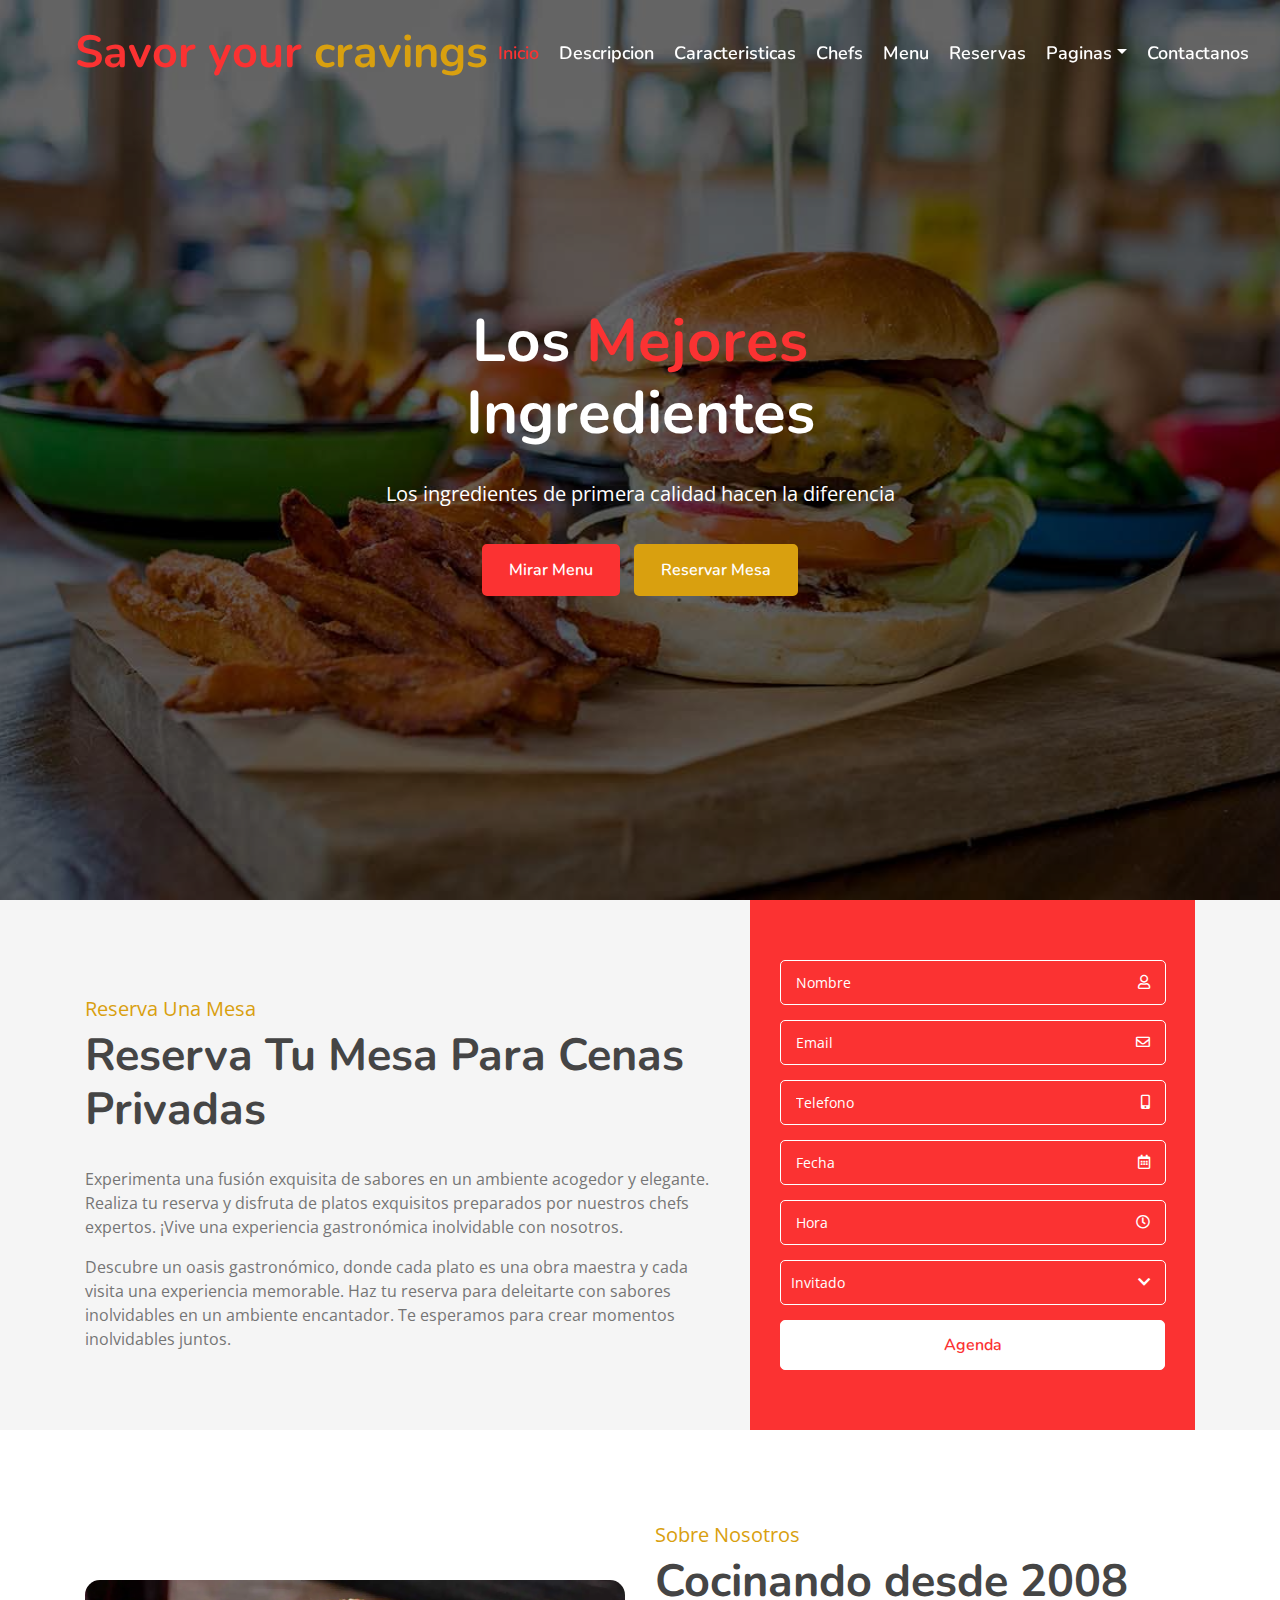
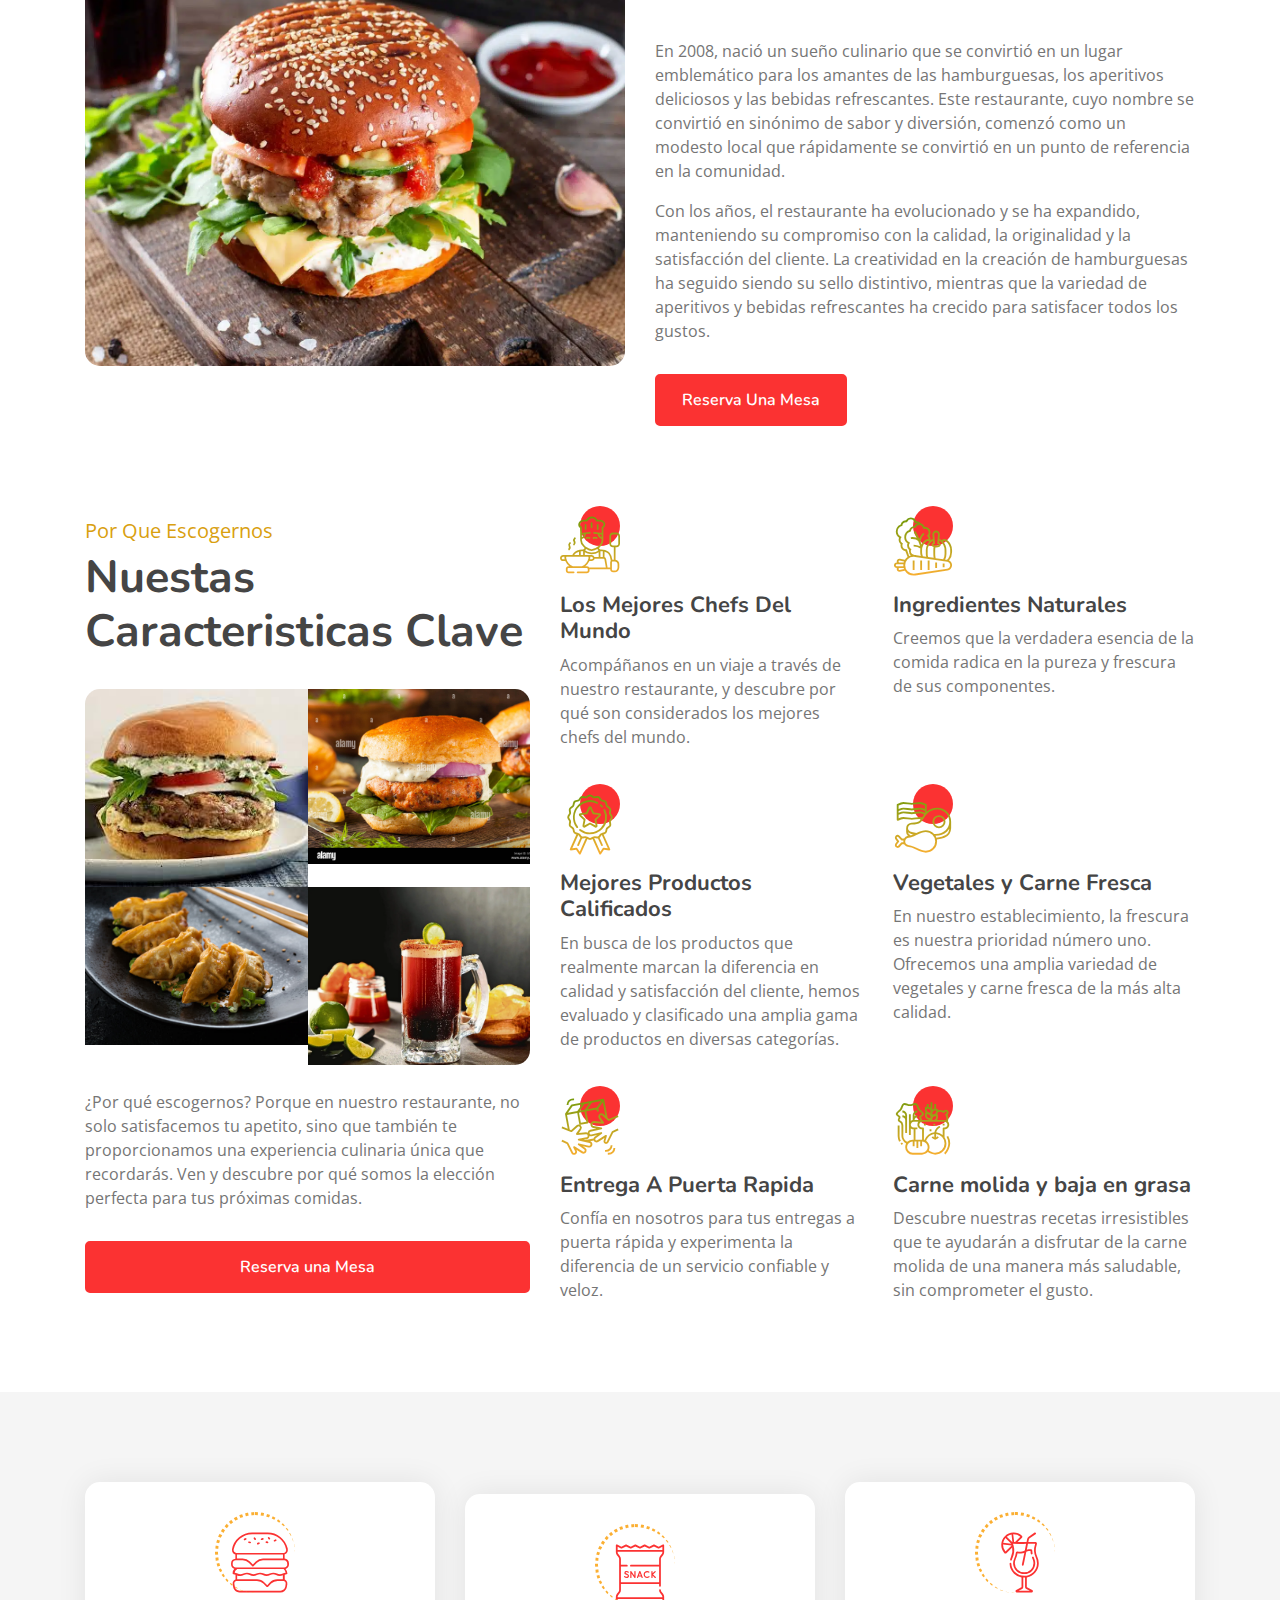
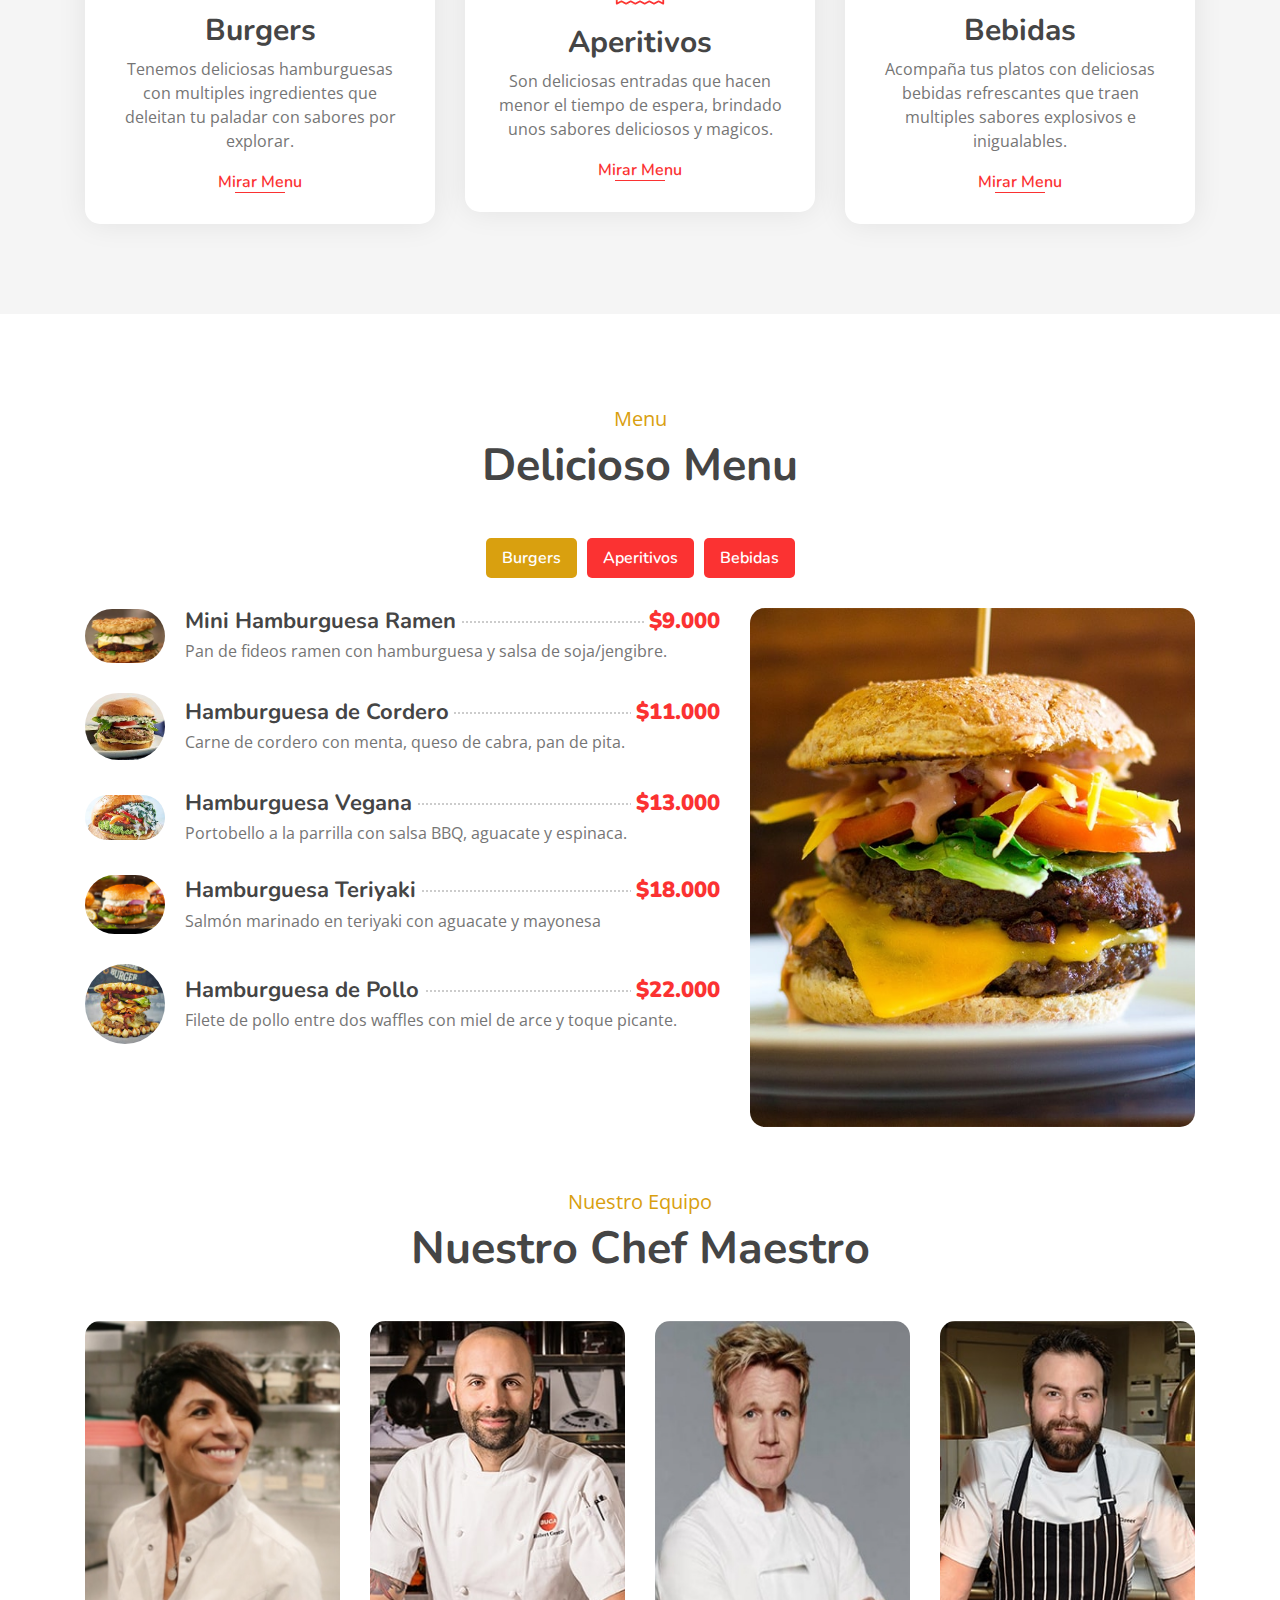
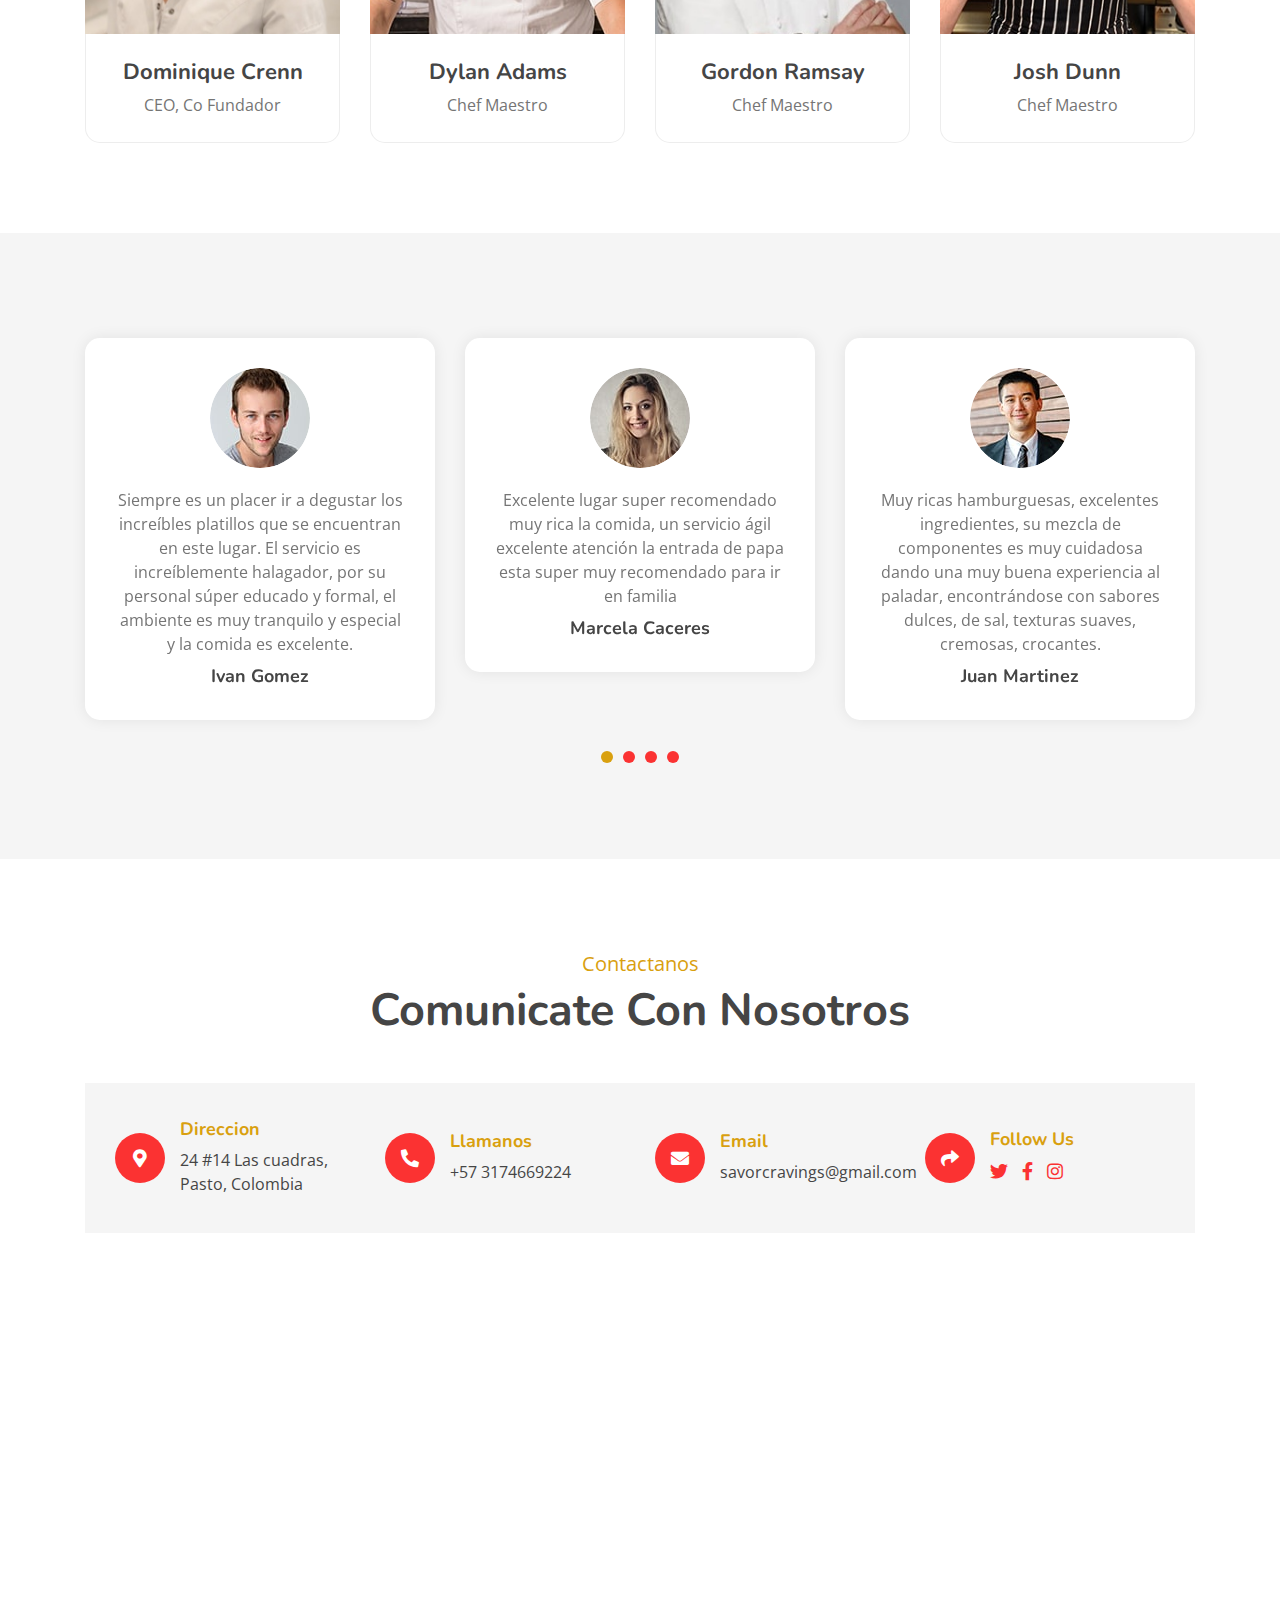
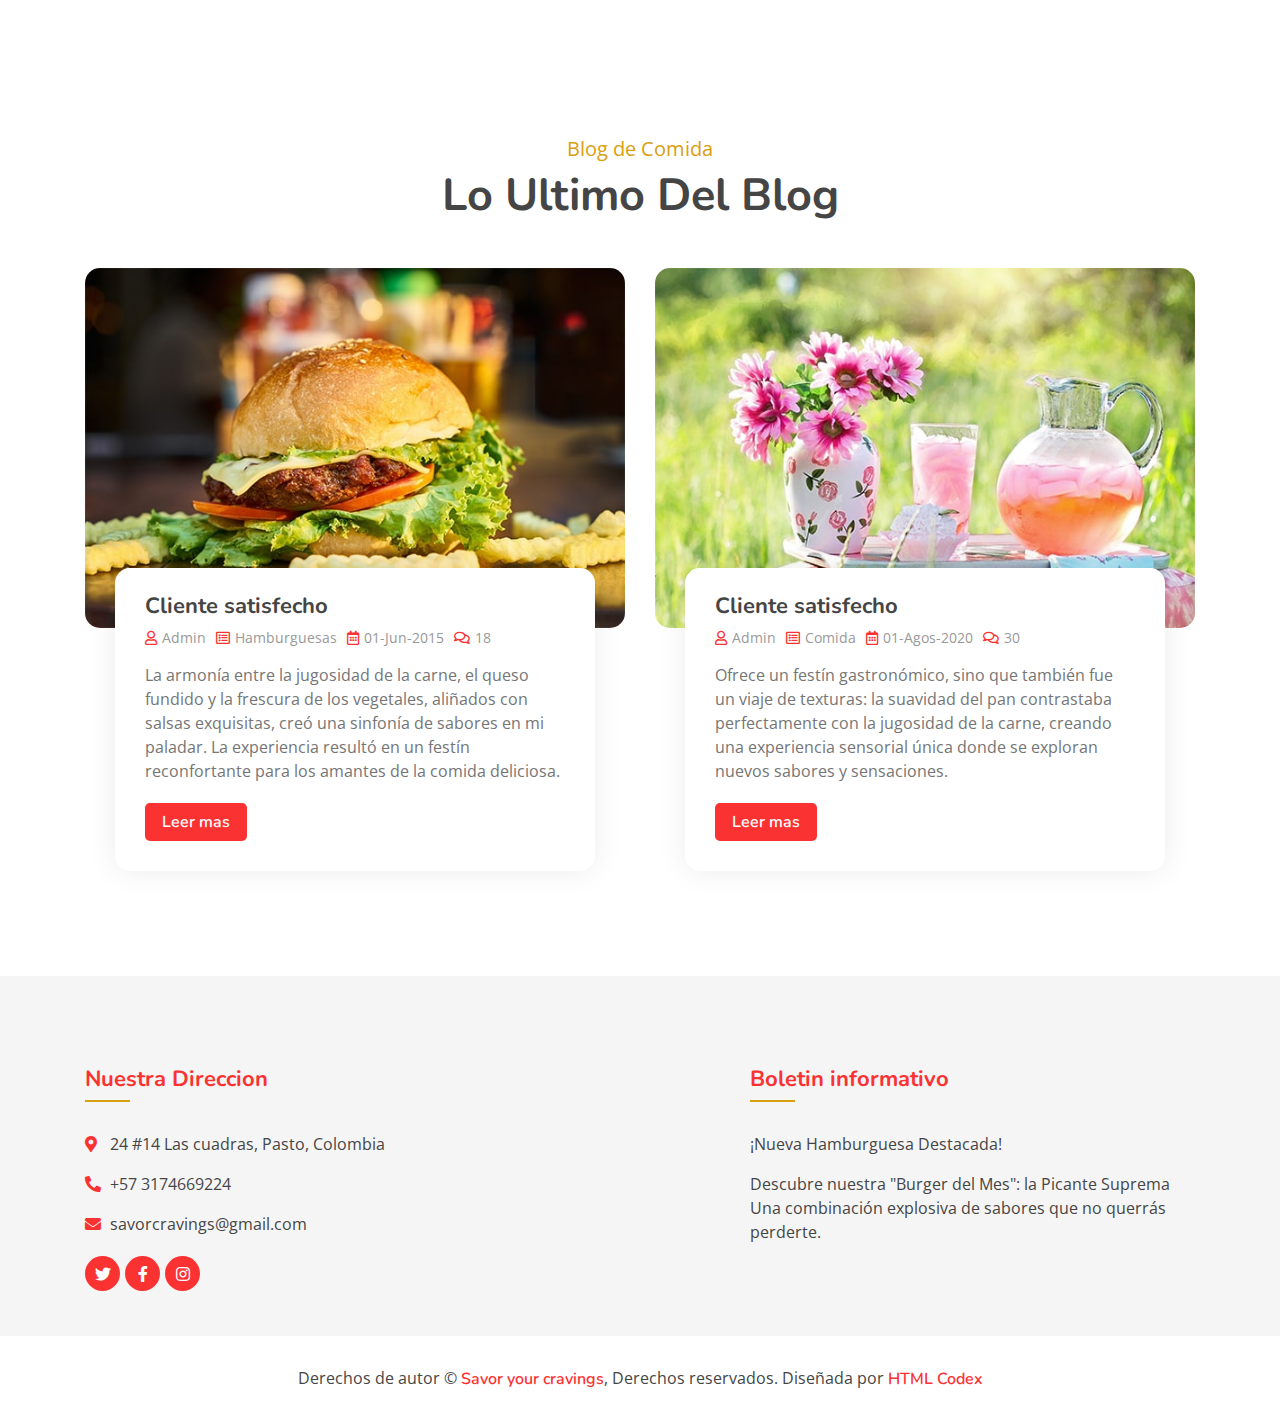
==== commit c984f0be: "Se modifico la escritura" ====
--- a/index.html
+++ b/index.html
@@ -345,7 +345,7 @@
                     <div class="col-md-4">
                         <div class="food-item">
                             <i class="flaticon-snack"></i>
-                            <h2>Snacks</h2>
+                            <h2>Aperitivos</h2>
                             <p>
                                 Son deliciosas entradas que hacen menor el tiempo de espera, brindado unos sabores deliciosos y magicos. 
                             </p>
@@ -378,10 +378,10 @@
                 <div class="menu-tab">
                     <ul class="nav nav-pills justify-content-center">
                         <li class="nav-item">
-                            <a class="nav-link active" data-toggle="pill" href="#burgers">Hamburguesas</a>
+                            <a class="nav-link active" data-toggle="pill" href="#burgers">Burgers</a>
                         </li>
                         <li class="nav-item">
-                            <a class="nav-link" data-toggle="pill" href="#snacks">Snacks</a>
+                            <a class="nav-link" data-toggle="pill" href="#snacks">Aperitivos</a>
                         </li>
                         <li class="nav-item">
                             <a class="nav-link" data-toggle="pill" href="#beverages">Bebidas</a>
@@ -709,9 +709,7 @@
                     <div class="col-md-6">
                         <iframe src="https://www.google.com/maps/d/u/0/embed?mid=1qm2ZS23M_ABABeQZ_RuK0YpkVXxnxbQ&ehbc=2E312F&noprof=1" frameborder="0" style="border:0;" allowfullscreen="" aria-hidden="false" tabindex="0"></iframe>
                     </div>
-                    <div class="col-md-6">
-                        
-                    </div>
+                    
                 </div>
             </div>
         </div>
